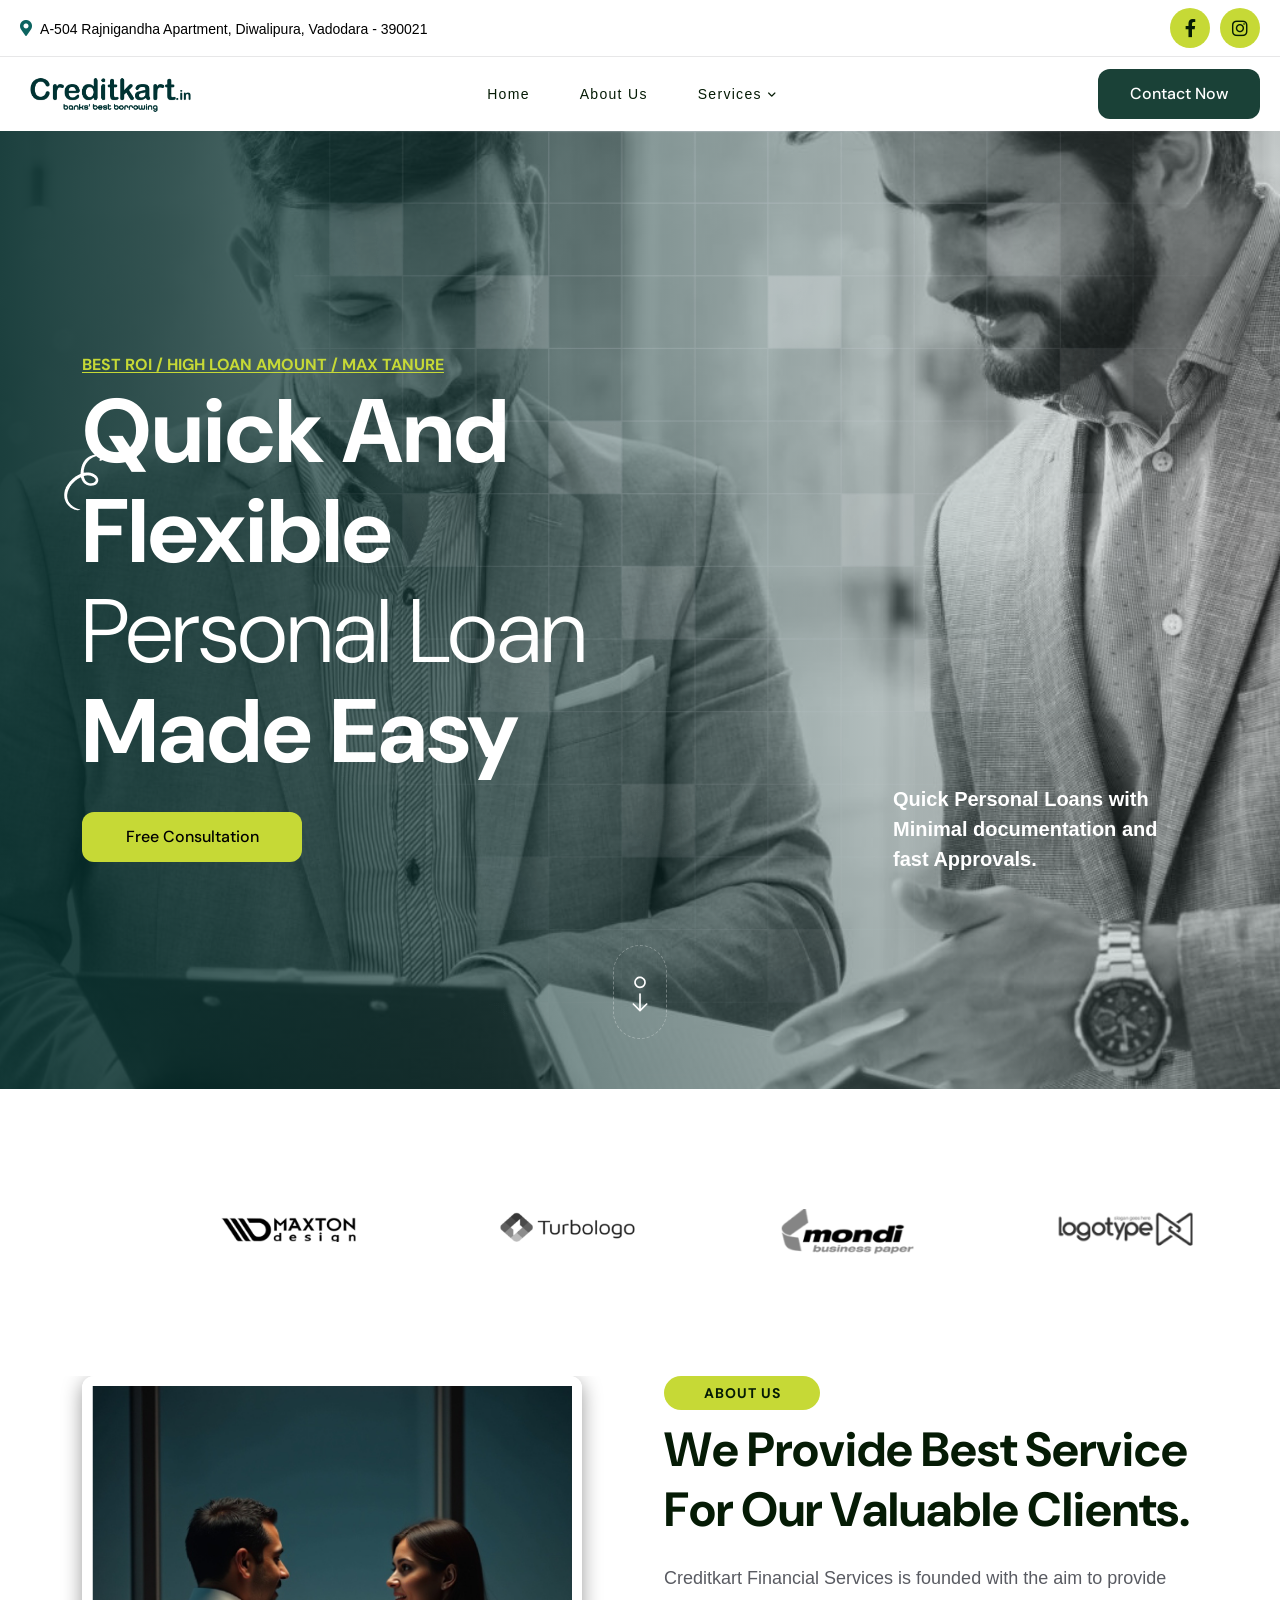
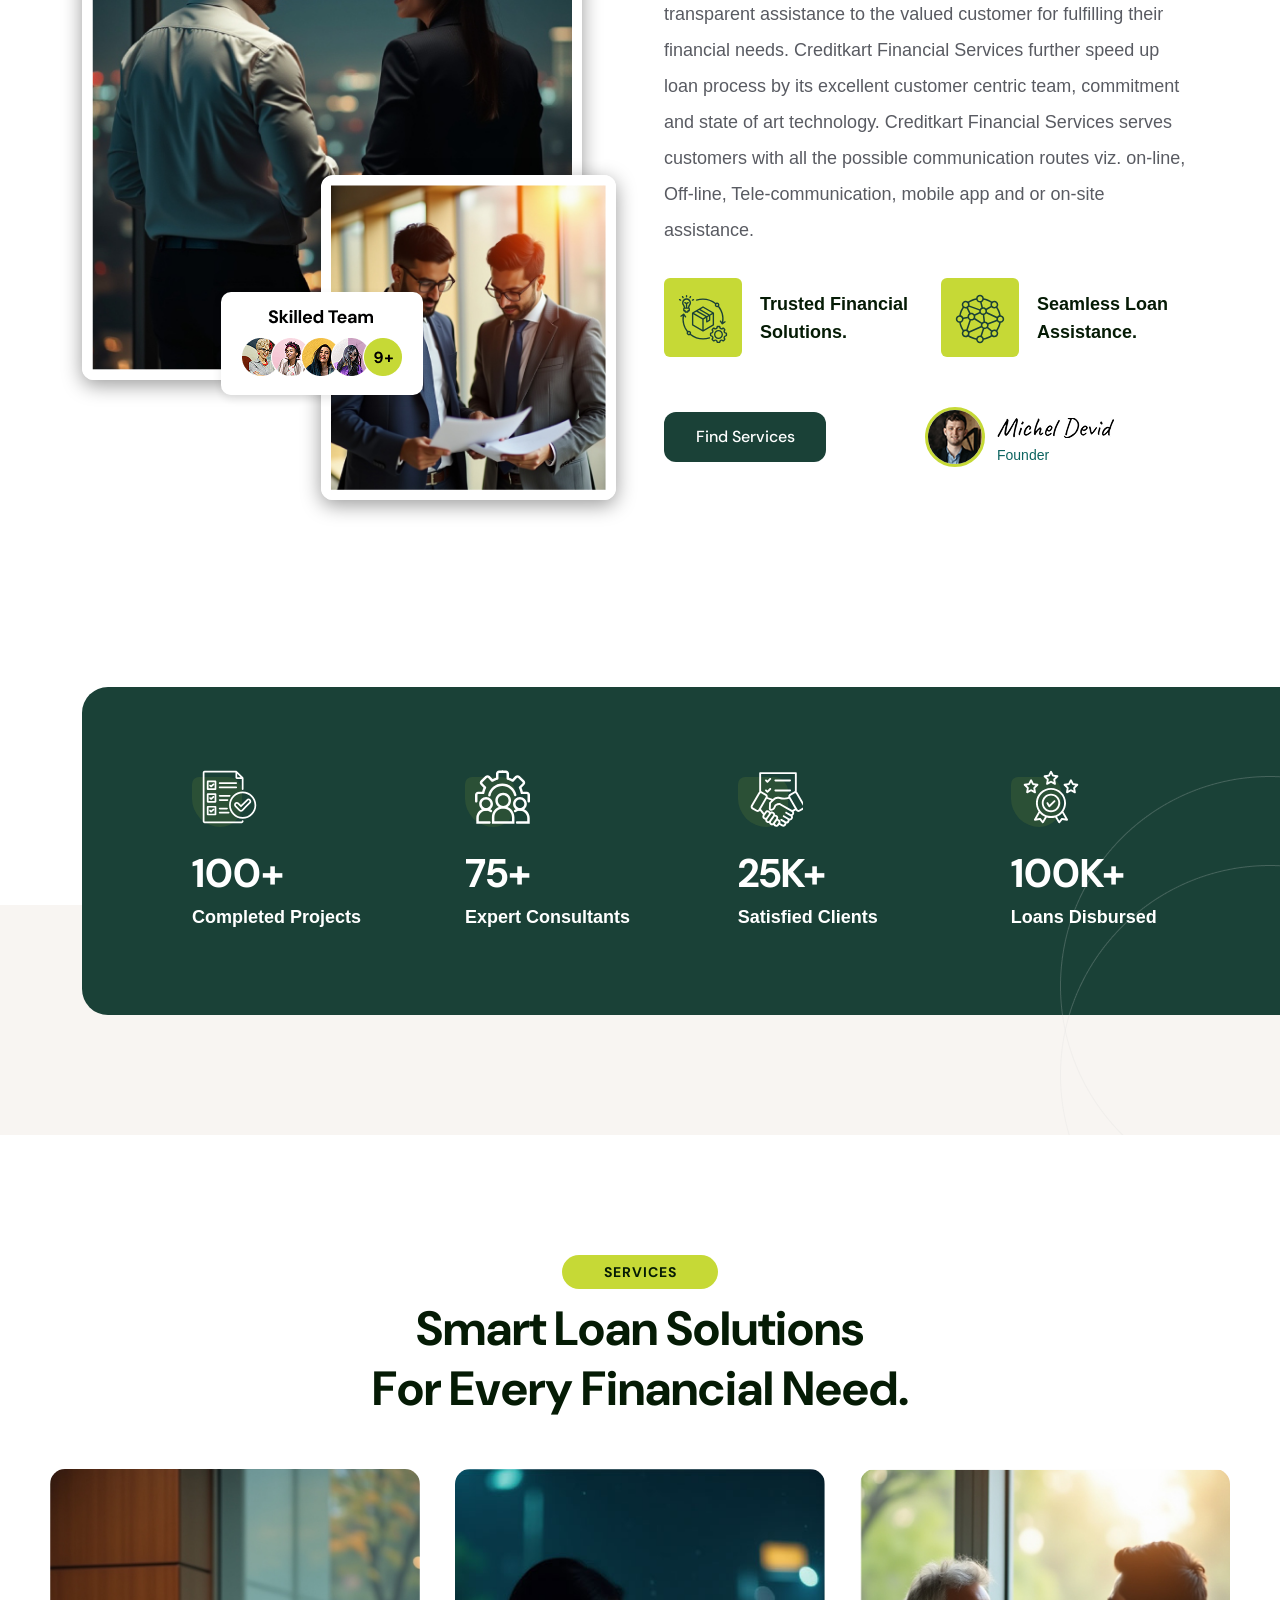
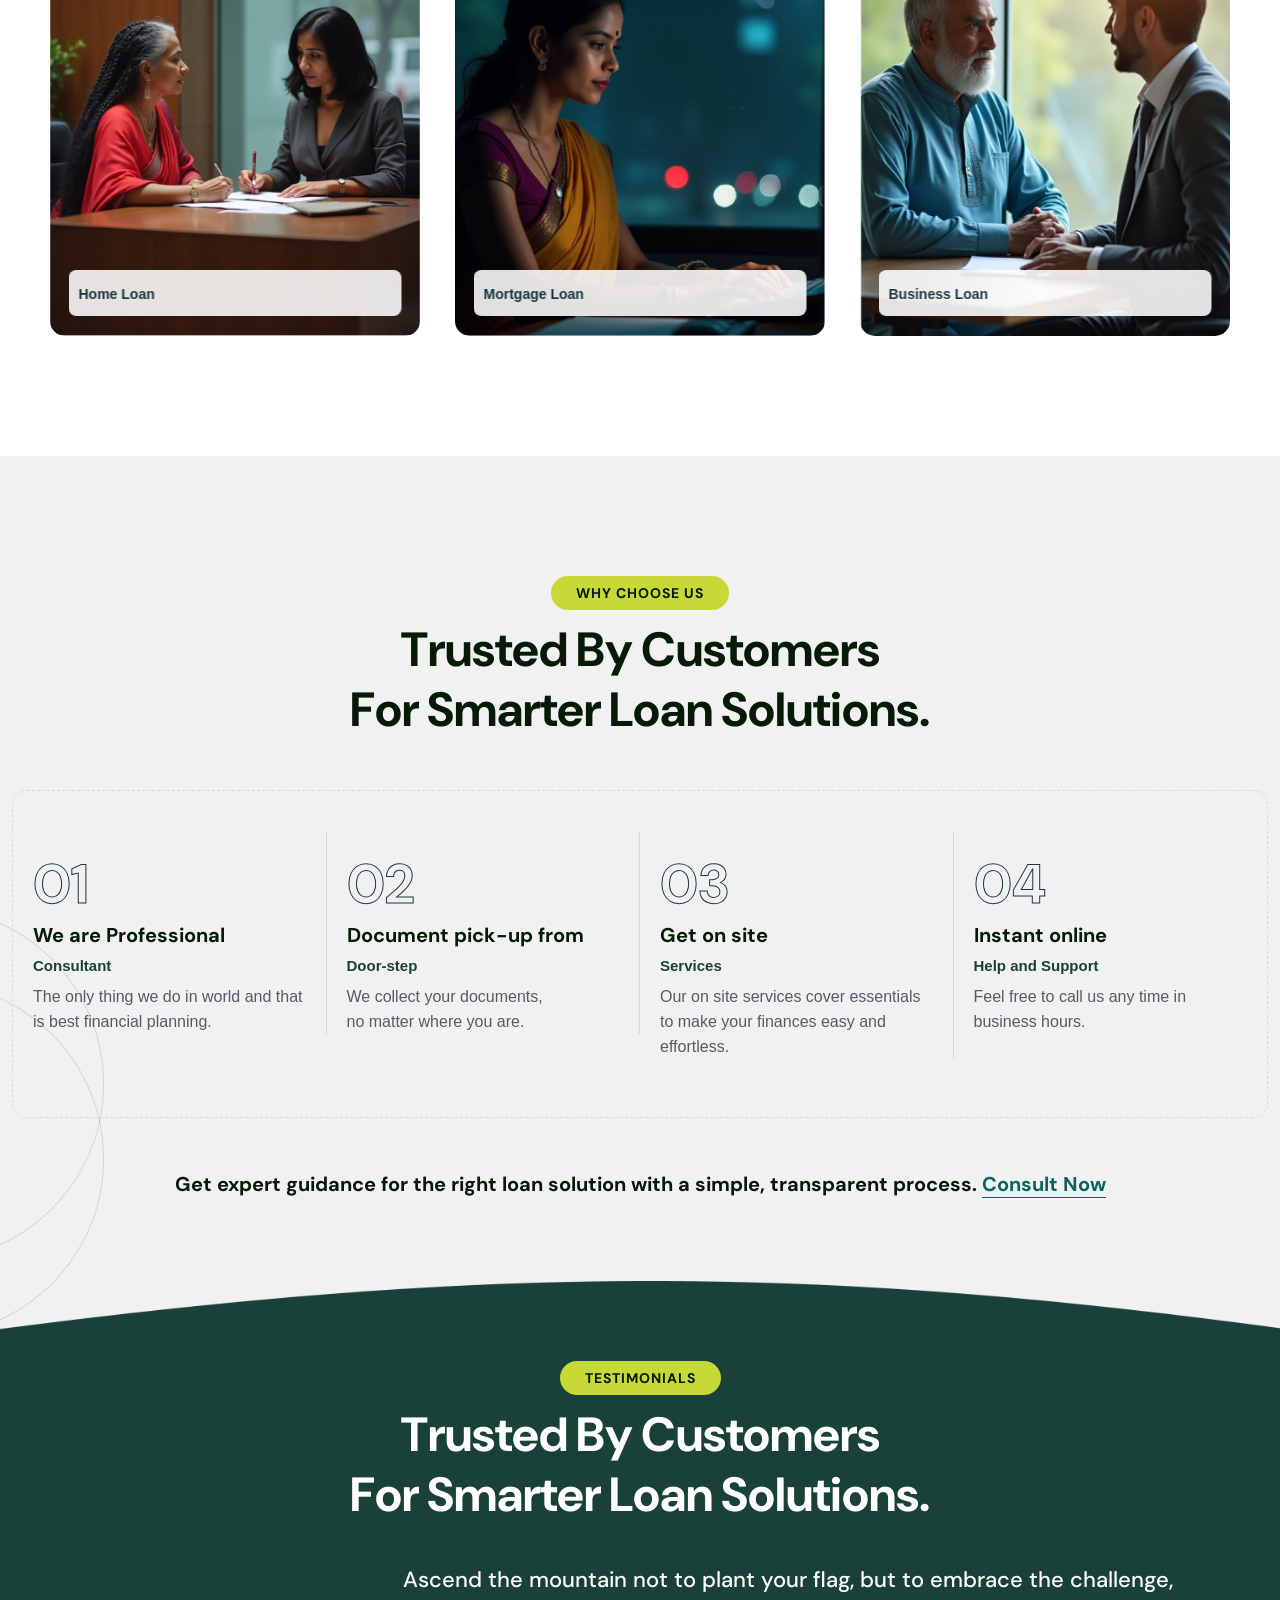
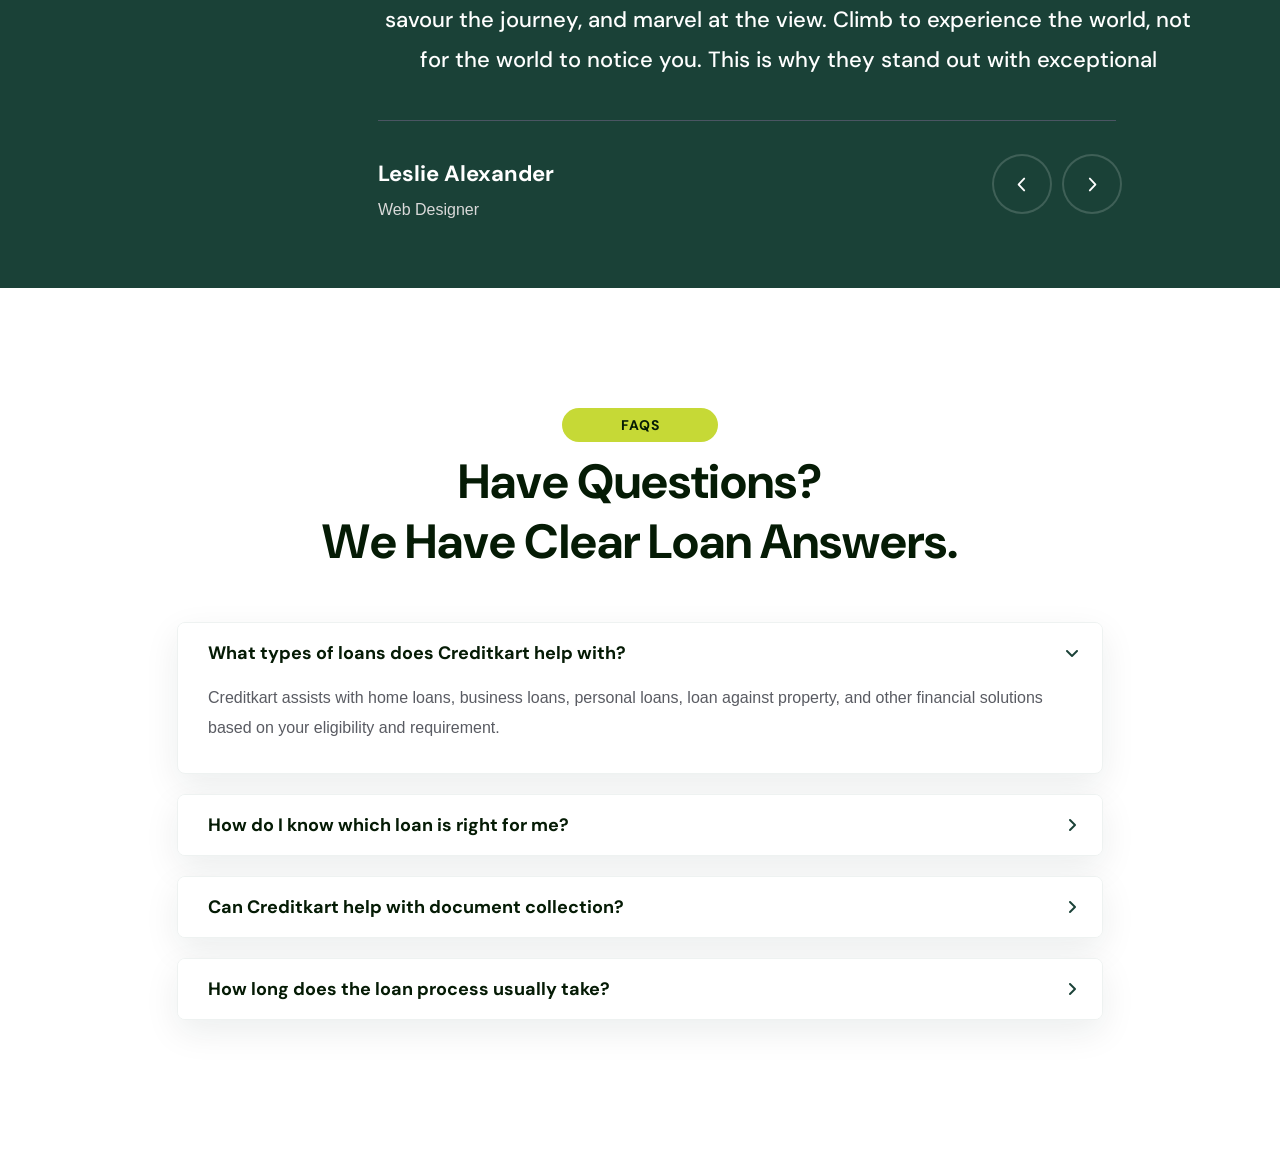
==== index.html @ 5dea6be1 "first commit" ====
<!DOCTYPE html>
<html lang="en">


<!-- Mirrored from html.kodesolution.com/2025/consultez-html-v2/index.html by HTTrack Website Copier/3.x [XR&CO'2014], Tue, 05 Aug 2025 08:42:32 GMT -->
<head>
<meta charset="utf-8">
<title>Consultez - Business Consulting HTML Template | Home Page 01</title>
<!-- Stylesheets -->
<link href="css/bootstrap.min.css" rel="stylesheet">
<link href="css/flatpickr.min.css" rel="stylesheet">
<link href="css/style.css" rel="stylesheet">
<link rel="stylesheet" type="text/css" href="css/slick-theme.css">
<link rel="stylesheet" type="text/css" href="css/slick.css">

<link rel="shortcut icon" href="images/favicon.png" type="image/x-icon">
<link rel="icon" href="images/favicon.png" type="image/x-icon">
<!-- Responsive -->
<meta http-equiv="X-UA-Compatible" content="IE=edge">
<meta name="viewport" content="width=device-width, initial-scale=1.0">
</head>

<body>
  <div class="page-wrapper">

    <!-- Preloader -->
    <div class="preloader"></div>

    <!-- Main Header-->
    <header class="main-header header-style-one">
      <!-- Header Top -->
      <div class="header-top">
        <div class="auto-container">

          <div class="top-left">
            <!-- Info List -->
            <ul class="info-list">
              <!-- <li><i class="fa-solid fa-envelope"></i> <a href="https://html.kodesolution.com/cdn-cgi/l/email-protection#751b1010111d10190535161a1805141b0c5b161a18"><span class="__cf_email__" data-cfemail="acc2c9c9c8c4c9c0dceccfc3c1dccdc2d582cfc3c1">[email&#160;protected]</span></a>
              </li> -->
              <li><i class="fa-solid fa-location-dot"></i> A-504 Rajnigandha Apartment, Diwalipura, Vadodara - 390021</li>
            </ul>
          </div>

          <div class="top-right">
            <!-- <ul class="useful-links">
              <li><a href="page-about.html">About</a></li>
              <li><a href="page-faq.html">Faqs</a></li>
              <li><a href="page-contact.html">Contact</a></li>
            </ul> -->
            <ul class="top-social-icon">
              <li><a href="#"><i class="fa-brands fa-facebook-f"></i></a></li>
              <li><a href="#"><i class="fa-brands fa-instagram"></i></a></li>
              <!-- <li><a href="#"><i class="fa-brands fa-x-twitter"></i></a></li>
              <li><a href="#"><i class="fa-brands fa-linkedin-in"></i></a></li> -->
            </ul>
          </div>
        </div>
      </div>
      <!-- Header Top -->

      <!-- Main box -->
      <div class="main-box">
        <div class="logo-box">
          <div class="logo"><a href="index.html"><img src="images/logo.png" alt="" title="Consultez"></a></div>
        </div>
        <!--Nav Box-->
        <div class="nav-outer">
          <nav class="nav main-menu">
            <ul class="navigation">
              <li>
                <a href="index.html">Home</a>
              </li>
              <li><a href="page-about.html">About Us</a></li>
              <li class="dropdown"><a href="#">Services</a>
                <ul>
                  <li><a href="page-services.html">Services</a></li>
                  <li><a href="page-service-details.html">Services Details</a></li>
                </ul>
              </li>
              <!-- <li><a href="page-contact.html">Contact</a></li> -->
            </ul>
          </nav>
          <!-- Main Menu End-->
        </div>
        <div class="outer-box">
          <div class="info-box">
            <div class="call-info">
              <i class="fa-solid fa-phone ring__animation"></i>
              <div>
                <h6 class="title">Phone:</h6>
                <a href="tel:+91 9534 124 124">+91 9537 124 124</a>
              </div>
            </div>
            <a class="btn-two d-desktop" href="page-contact.html">Contact Now</a>
            <a class="btn-two d-mobile" href="page-contact.html"> <i class="icon lnr-icon-phone-handset"></i></a>
              
          </div>
          <div class="mobile-nav-toggler d-block d-lg-none"><i class="icon lnr-icon-bars"></i></div>
          <!-- Mobile Nav toggler -->
        </div>
      </div>
      <div class="auto-container">
        <!-- Mobile Menu  -->
        <div class="mobile-menu">
          <div class="menu-backdrop"></div>
          <!--Here Menu Will Come Automatically Via Javascript / Same Menu as in Header-->
          <nav class="menu-box">
            <div class="upper-box">
              <div class="nav-logo"><a href="index.html"><img src="images/logo-light.png" alt=""></a></div>
              <div class="close-btn"><i class="icon fa fa-times"></i></div>
            </div>
          <ul class="navigation clearfix d-block d-lg-none">
            <!--Keep This Empty / Menu will come through Javascript-->
          </ul>
          <div class="content-box d-none d-lg-block">
            <h4 class="title">About Us</h4>
              <p class="text">Creditkart is the go-to hub for early adopters and innovation enthusiasts, offering cutting technology widely.</p>
          </div>
            <ul class="contact-list-one">
              <li>
                <!-- Contact Info Box -->
                <div class="contact-info-box">
                  <i class="icon lnr-icon-phone-handset"></i>
                  <span class="title">Call Now</span>
                  <a href="tel:+9537124124">+91 9537 124 124</a>
                </div>
              </li>
              <li>
                <!-- Contact Info Box -->
                <div class="contact-info-box">
                  <i class="icon fa-solid fa-location-dot"></i>
                  <span class="title">Address</span>
                  <p>A-504 Rajnigandha Apartment, Diwalipura, Vadodara - 390021</p>
                </div>
              </li>
            </ul>
            <ul class="social-links">
              <li><a href="#"><i class="fab fa-facebook-f"></i></a></li>
              <li><a href="#"><i class="fab fa-instagram"></i></a></li>
            </ul>
          </nav>
        </div>
        <!-- End Mobile Menu -->
        <!-- Header Search -->
        <div class="search-popup">
          <span class="search-back-drop"></span>
          <button class="close-search"><span class="fa fa-times"></span></button>
          <div class="search-inner">
            <form method="post" action="https://html.kodesolution.com/2025/consultez-html-v2/index.html">
              <div class="form-group">
                <input type="search" name="search-field" value="" placeholder="Search..." required="">
                <button type="submit"><i class="fa fa-search"></i></button>
              </div>
            </form>
          </div>
        </div>
        <!-- End Header Search -->

        <!-- Sticky Header  -->
        <div class="sticky-header">
          <div class="container">
            <div class="auto-container">
              <div class="inner-container">
                <!--Logo-->
                <div class="logo">
                  <a href="index.html"><img src="images/logo.png" alt=""></a>
                </div>
                <!--Right Col-->
                <div class="nav-outer">
                  <!-- Main Menu -->
                  <nav class="main-menu">
                    <div class="navbar-collapse show collapse clearfix">
                      <ul class="navigation clearfix">
                        <!--Keep This Empty / Menu will come through Javascript-->
                      </ul>
                    </div>
                  </nav><!-- Main Menu End-->
                  <!--Mobile Navigation Toggler-->
                  <div class="mobile-nav-toggler"><span class="icon lnr-icon-bars"></span></div>
                </div>
              </div>
            </div>
          </div>

        </div><!-- End Sticky Menu -->
      </div>
    </header>
    <!--End Main Header -->


    <!-- Banner area start here -->
    <section class="banner-section">
      <div class="arry"><img class="animation__arryLeftRight" src="images/shape/banner-arry.png" alt="Image"></div>
      <div class="sec-shape"><img src="images/shape/banner-shape.png" alt="Image"></div>
      <button class="goBottom-btn">
        <svg class="animation__arryUpDown" width="16" height="36" viewBox="0 0 16 36" fill="none" xmlns="http://www.w3.org/2000/svg">
          <path d="M13.8328 6.33334C13.8328 5.17961 13.4907 4.0518 12.8497 3.09251C12.2088 2.13322 11.2977 1.38555 10.2318 0.944039C9.16591 0.502527 7.99302 0.387008 6.86146 0.612088C5.72991 0.837169 4.69051 1.39274 3.8747 2.20855C3.0589 3.02435 2.50332 4.06375 2.27824 5.19531C2.05316 6.32686 2.16868 7.49975 2.61019 8.56566C3.05171 9.63156 3.79938 10.5426 4.75867 11.1836C5.71795 11.8245 6.84577 12.1667 7.99949 12.1667C9.54602 12.1648 11.0287 11.5496 12.1222 10.4561C13.2158 9.3625 13.831 7.87986 13.8328 6.33334ZM3.83283 6.33334C3.83283 5.50925 4.0772 4.70366 4.53504 4.01846C4.99287 3.33325 5.64362 2.7992 6.40498 2.48384C7.16634 2.16847 8.00412 2.08596 8.81237 2.24673C9.62062 2.4075 10.3631 2.80434 10.9458 3.38706C11.5285 3.96978 11.9253 4.71221 12.0861 5.52046C12.2469 6.32871 12.1644 7.16649 11.849 7.92785C11.5336 8.68921 10.9996 9.33995 10.3144 9.79779C9.62916 10.2556 8.82358 10.5 7.99949 10.5C6.89474 10.499 5.83552 10.0597 5.05434 9.27849C4.27316 8.49731 3.83385 7.43809 3.83283 6.33334ZM15.2554 27.4108C15.3327 27.4882 15.3941 27.58 15.436 27.6811C15.4779 27.7822 15.4995 27.8905 15.4995 28C15.4995 28.1094 15.4779 28.2177 15.436 28.3188C15.3941 28.4199 15.3327 28.5118 15.2554 28.5891L8.58869 35.2558C8.51133 35.3332 8.41948 35.3946 8.31839 35.4365C8.2173 35.4783 8.10895 35.4999 7.99953 35.4999C7.8901 35.4999 7.78175 35.4783 7.68066 35.4365C7.57957 35.3946 7.48772 35.3332 7.41036 35.2558L0.743692 28.5891C0.591894 28.432 0.507898 28.2215 0.509797 28.003C0.511696 27.7845 0.599336 27.5755 0.753843 27.421C0.90835 27.2664 1.11736 27.1788 1.33586 27.1769C1.55436 27.175 1.76486 27.259 1.92203 27.4108L7.16616 32.655V18C7.16616 17.779 7.25396 17.567 7.41024 17.4107C7.56652 17.2545 7.77848 17.1667 7.99949 17.1667C8.22051 17.1667 8.43247 17.2545 8.58875 17.4107C8.74503 17.567 8.83283 17.779 8.83283 18V32.655L14.077 27.4109C14.1543 27.3334 14.2462 27.272 14.3473 27.2302C14.4484 27.1883 14.5567 27.1667 14.6661 27.1667C14.7756 27.1667 14.8839 27.1882 14.985 27.2301C15.0861 27.272 15.178 27.3334 15.2554 27.4108Z" fill="white" />
        </svg>
      </button>

      <div class="swiper banner-slider">
        <div class="swiper-wrapper">
          <div class="swiper-slide">
            <div class="slide-bg" data-background="images/banner/banner-image1.jpg"></div>
            <div class="container">
              <div class="outer-box">
                <div class="row g-0 align-items-end">
                  <div class="col-lg-8 content-column">
                    <div class="inner-column">
                      <h6 class="sub-title" data-animation="fadeInUp" data-delay=".3s">Best ROI / High Loan Amount / Max Tanure
                      </h6>
                      <h1 class="title" data-animation="fadeInUp" data-delay=".5s">Quick and Flexible
                        <span>Personal Loan</span>
                        Made Easy
                      </h1>
                      <a class="btn-one" data-animation="fadeInUp" data-delay=".8s" href="page-contact.html">free consultation</a>
                    </div>
                  </div>

                  <div class="col-lg-4">
                    <p class="text" data-animation="fadeInUp" data-delay=".9s">Quick Personal Loans with Minimal documentation and fast Approvals. </p>
                  </div>
                </div>
              </div>
            </div>
          </div>
          <div class="swiper-slide">
            <div class="slide-bg" data-background="images/banner/banner-image2.jpg"></div>
            <div class="container">
              <div class="outer-box">
                <div class="row g-0 align-items-end">
                  <div class="col-lg-8 content-column">
                    <div class="inner-column">
                      <h6 class="sub-title" data-animation="fadeInUp" data-delay=".3s">Best ROI / High Loan Amount / Max Tanure
                      </h6>
                      <h1 class="title" data-animation="fadeInUp" data-delay=".5s">Turning your
                        <span>Dream Home</span>
                        into Reality
                      </h1>
                      <a class="btn-one" data-animation="fadeInUp" data-delay=".8s" href="page-contact.html">free consultation</a>
                    </div>
                  </div>

                  <div class="col-lg-4">
                    <p class="text" data-animation="fadeInUp" data-delay=".9s">Easy and Transparent Home Loan Solutions Tailored to Your Needs.</p>
                  </div>
                </div>
              </div>
            </div>
          </div>
          <div class="swiper-slide">
            <div class="slide-bg" data-background="images/banner/banner-image3.jpg"></div>
            <div class="container">
              <div class="outer-box">
                <div class="row g-0 align-items-end">
                  <div class="col-lg-8 content-column">
                    <div class="inner-column">
                      <h6 class="sub-title" data-animation="fadeInUp" data-delay=".3s">Best ROI / High Loan Amount / Max Tanure
                      </h6>
                      <h1 class="title" data-animation="fadeInUp" data-delay=".5s">Fuel your
                        <span>Business Growth</span>
                        Every Business Need
                      </h1>
                      <a class="btn-one" data-animation="fadeInUp" data-delay=".8s" href="page-contact.html">free consultation</a>
                    </div>
                  </div>

                  <div class="col-lg-4">
                    <p class="text" data-animation="fadeInUp" data-delay=".9s">Flexible Business Loans for working any Capital and Expansion meaning.</p>
                  </div>
                </div>
              </div>
            </div>
          </div>
          <div class="swiper-slide">
            <div class="slide-bg" data-background="images/banner/banner-image3.jpg"></div>
            <div class="container">
              <div class="outer-box">
                <div class="row g-0 align-items-end">
                  <div class="col-lg-8 content-column">
                    <div class="inner-column">
                      <h6 class="sub-title" data-animation="fadeInUp" data-delay=".3s">Best ROI / High Loan Amount / Max Tanure
                      </h6>
                      <h1 class="title" data-animation="fadeInUp" data-delay=".5s">Fuel your
                        <span>Business Growth</span>
                        Every Business Need
                      </h1>
                      <a class="btn-one" data-animation="fadeInUp" data-delay=".8s" href="page-contact.html">free consultation</a>
                    </div>
                  </div>

                  <div class="col-lg-4">
                    <p class="text" data-animation="fadeInUp" data-delay=".9s">Flexible Business Loans for working any Capital and Expansion meaning.</p>
                  </div>
                </div>
              </div>
            </div>
          </div>
          <div class="swiper-slide">
            <div class="slide-bg" data-background="images/banner/banner-image3.jpg"></div>
            <div class="container">
              <div class="outer-box">
                <div class="row g-0 align-items-end">
                  <div class="col-lg-8 content-column">
                    <div class="inner-column">
                      <h6 class="sub-title" data-animation="fadeInUp" data-delay=".3s">Best ROI / High Loan Amount / Max Tanure
                      </h6>
                      <h1 class="title" data-animation="fadeInUp" data-delay=".5s">Fuel your
                        <span>Business Growth</span>
                        Every Business Need
                      </h1>
                      <a class="btn-one" data-animation="fadeInUp" data-delay=".8s" href="page-contact.html">free consultation</a>
                    </div>
                  </div>

                  <div class="col-lg-4">
                    <p class="text" data-animation="fadeInUp" data-delay=".9s">Flexible Business Loans for working any Capital and Expansion meaning.</p>
                  </div>
                </div>
              </div>
            </div>
          </div>
          <div class="swiper-slide">
            <div class="slide-bg" data-background="images/banner/banner-image3.jpg"></div>
            <div class="container">
              <div class="outer-box">
                <div class="row g-0 align-items-end">
                  <div class="col-lg-8 content-column">
                    <div class="inner-column">
                      <h6 class="sub-title" data-animation="fadeInUp" data-delay=".3s">Best ROI / High Loan Amount / Max Tanure
                      </h6>
                      <h1 class="title" data-animation="fadeInUp" data-delay=".5s">Fuel your
                        <span>Business Growth</span>
                        Every Business Need
                      </h1>
                      <a class="btn-one" data-animation="fadeInUp" data-delay=".8s" href="page-contact.html">free consultation</a>
                    </div>
                  </div>

                  <div class="col-lg-4">
                    <p class="text" data-animation="fadeInUp" data-delay=".9s">Flexible Business Loans for working any Capital and Expansion meaning.</p>
                  </div>
                </div>
              </div>
            </div>
          </div>
          <div class="swiper-slide">
            <div class="slide-bg" data-background="images/banner/banner-image3.jpg"></div>
            <div class="container">
              <div class="outer-box">
                <div class="row g-0 align-items-end">
                  <div class="col-lg-8 content-column">
                    <div class="inner-column">
                      <h6 class="sub-title" data-animation="fadeInUp" data-delay=".3s">Best ROI / High Loan Amount / Max Tanure
                      </h6>
                      <h1 class="title" data-animation="fadeInUp" data-delay=".5s">Fuel your
                        <span>Business Growth</span>
                        Every Business Need
                      </h1>
                      <a class="btn-one" data-animation="fadeInUp" data-delay=".8s" href="page-contact.html">free consultation</a>
                    </div>
                  </div>

                  <div class="col-lg-4">
                    <p class="text" data-animation="fadeInUp" data-delay=".9s">Flexible Business Loans for working any Capital and Expansion meaning.</p>
                  </div>
                </div>
              </div>
            </div>
          </div>
          <div class="swiper-slide">
            <div class="slide-bg" data-background="images/banner/banner-image3.jpg"></div>
            <div class="container">
              <div class="outer-box">
                <div class="row g-0 align-items-end">
                  <div class="col-lg-8 content-column">
                    <div class="inner-column">
                      <h6 class="sub-title" data-animation="fadeInUp" data-delay=".3s">Best ROI / High Loan Amount / Max Tanure
                      </h6>
                      <h1 class="title" data-animation="fadeInUp" data-delay=".5s">Fuel your
                        <span>Business Growth</span>
                        Every Business Need
                      </h1>
                      <a class="btn-one" data-animation="fadeInUp" data-delay=".8s" href="page-contact.html">free consultation</a>
                    </div>
                  </div>

                  <div class="col-lg-4">
                    <p class="text" data-animation="fadeInUp" data-delay=".9s">Flexible Business Loans for working any Capital and Expansion meaning.</p>
                  </div>
                </div>
              </div>
            </div>
          </div>
        </div>
      </div>
    </section>
    <!-- Banner area end here -->
     
    <!-- Brand area start here -->
    <div class="brand-section-two pt-120 pb-120">
      <div class="container">
        <div class="outer-box">
          <div class="swiper brand-slider">
            <div class="swiper-wrapper">
              <div class="swiper-slide">
                <div class="brand-block">
                  <a href="#"><img src="images/brand/brand-two-image1.png" alt="Image"></a>
                </div>
              </div>
              <div class="swiper-slide">
                <div class="brand-block">
                  <a href="#"><img src="images/brand/brand-two-image2.png" alt="Image"></a>
                </div>
              </div>
              <div class="swiper-slide">
                <div class="brand-block">
                  <a href="#"><img src="images/brand/brand-two-image3.png" alt="Image"></a>
                </div>
              </div>
              <div class="swiper-slide">
                <div class="brand-block">
                  <a href="#"><img src="images/brand/brand-two-image4.png" alt="Image"></a>
                </div>
              </div>
              <div class="swiper-slide">
                <div class="brand-block">
                  <a href="#"><img src="images/brand/brand-two-image5.png" alt="Image"></a>
                </div>
              </div>
              <div class="swiper-slide">
                <div class="brand-block">
                  <a href="#"><img src="images/brand/brand-two-image1.png" alt="Image"></a>
                </div>
              </div>
              <div class="swiper-slide">
                <div class="brand-block">
                  <a href="#"><img src="images/brand/brand-two-image2.png" alt="Image"></a>
                </div>
              </div>
              <div class="swiper-slide">
                <div class="brand-block">
                  <a href="#"><img src="images/brand/brand-two-image3.png" alt="Image"></a>
                </div>
              </div>
              <div class="swiper-slide">
                <div class="brand-block">
                  <a href="#"><img src="images/brand/brand-two-image4.png" alt="Image"></a>
                </div>
              </div>
              <div class="swiper-slide">
                <div class="brand-block">
                  <a href="#"><img src="images/brand/brand-two-image5.png" alt="Image"></a>
                </div>
              </div>
            </div>
          </div>
        </div>
      </div>
    </div>
    <!-- Brand area end here -->

    <!-- About area start here -->
    <section class="about-section pb-120 paralax__animation">
      <div class="container">
        <div class="row g-5">
          <div class="col-lg-6 image-column wow fadeInRight order-lg-1 order-2" data-wow-delay="200ms" data-wow-duration="1500ms">
            <div class="inner-column">
              <div data-depth="0.01" class="image1 overlay-anim">
                <img src="images/about/about-image1.jpg" alt="Image">
              </div>
              <div class="info animation__arryLeftRight">
                <img src="images/about/about-info.png" alt="Image">
              </div>
              <div class="image2 overlay-anim" data-depth="0.05">
                <img src="images/about/about-image2.jpg" alt="Image">
              </div>
            </div>
          </div>

          <div class="col-lg-6 content-column order-lg-2 order-1">
            <div class="inner-column">
              <div class="content-box">
                <div class="sec-title">
                  <h6 class="sub-title wow fadeInUp" data-wow-delay="00ms" data-wow-duration="1500ms">ABOUT US</h6>
                  <h2 class="title wow splt-txt ckt-title" data-splitting>We provide best service for our valuable clients.</h2>
                  <p class="text wow fadeInUp ckt-text" data-wow-delay="200ms" data-wow-duration="1500ms">Creditkart Financial Services is founded with the aim to provide transparent assistance to the valued customer for fulfilling their financial needs. Creditkart Financial Services further speed up loan process by its excellent customer centric team, commitment and state of art technology. Creditkart Financial Services serves customers with all the possible communication routes viz. on-line, Off-line, Tele-communication, mobile app and or on-site assistance.</p>
                </div>
              </div>

               <div class="about-block-two ckt-block-two">
                  <ul class="item wow fadeInLeft" data-wow-delay="200ms" data-wow-duration="1500ms">
                    <li class="icon">
                      <svg width="50" height="50" viewBox="0 0 50 50" fill="none" xmlns="http://www.w3.org/2000/svg">
                        <g clip-path="url(#clip0_56_3192)">
                          <path
                            d="M31.2502 43.2135C25.0426 45.343 18.1041 44.125 12.9928 40.0452C13.1251 39.7556 13.1994 39.4342 13.1994 39.0956C13.1994 37.8302 12.1699 36.8007 10.9045 36.8007C10.5657 36.8007 10.2441 36.8751 9.95437 37.0074C6.5659 32.764 5.13533 27.2532 5.99802 21.9086L7.02849 23.3354C7.16219 23.5205 7.37117 23.6188 7.58328 23.6188C7.72195 23.6188 7.86199 23.5768 7.98289 23.4894C8.28894 23.2684 8.35789 22.841 8.13689 22.535L6.19148 19.8411C6.08533 19.6941 5.92517 19.5953 5.74617 19.5665C5.56717 19.5374 5.38406 19.5811 5.23709 19.6872L2.54324 21.6326C2.23718 21.8536 2.16824 22.281 2.38924 22.587C2.61033 22.8931 3.03767 22.9621 3.34363 22.741L4.62801 21.8135C3.74197 27.5236 5.29715 33.3998 8.93435 37.9201C8.7283 38.2642 8.60945 38.6662 8.60945 39.0957C8.60945 40.3611 9.63894 41.3906 10.9044 41.3906C11.3339 41.3906 11.7359 41.2718 12.0801 41.0656C15.781 44.0425 20.3854 45.6126 25.0406 45.6126C27.2783 45.6126 29.5276 45.25 31.6937 44.5068C32.0509 44.3844 32.241 43.9955 32.1185 43.6384C31.996 43.2812 31.6073 43.0908 31.2502 43.2135ZM9.97674 39.0956C9.97674 38.5841 10.3929 38.1679 10.9045 38.1679C11.416 38.1679 11.8322 38.5841 11.8322 39.0956C11.8322 39.6071 11.4161 40.0233 10.9045 40.0233C10.3928 40.0232 9.97674 39.6071 9.97674 39.0956ZM18.75 6.78643C24.9582 4.65644 31.8966 5.87451 37.0074 9.95449C36.8752 10.2441 36.8008 10.5656 36.8008 10.9043C36.8008 12.1697 37.8302 13.1992 39.0957 13.1992C39.4344 13.1992 39.7559 13.1249 40.0457 12.9926C43.455 17.2551 44.8798 22.6944 44.0031 28.0928L42.9717 26.6645C42.7508 26.3584 42.3234 26.2895 42.0173 26.5105C41.7112 26.7314 41.6423 27.1588 41.8633 27.4648L43.8086 30.1587C43.9147 30.3057 44.0749 30.4045 44.2539 30.4333C44.2901 30.4392 44.3265 30.442 44.3628 30.442C44.5055 30.442 44.6458 30.3973 44.763 30.3126L47.4568 28.3672C47.7629 28.1462 47.8318 27.7188 47.6108 27.4128C47.3898 27.1068 46.9625 27.0378 46.6564 27.2588L45.3707 28.1872C45.8017 25.4031 45.6608 22.5206 44.9521 19.8004C44.2216 16.9961 42.8821 14.3382 41.0658 12.0792C41.2718 11.7353 41.3905 11.3333 41.3905 10.904C41.3905 9.63857 40.361 8.60908 39.0956 8.60908C38.6663 8.60908 38.2642 8.72783 37.9202 8.93389C32.4407 4.52588 24.9793 3.20352 18.3062 5.49297C17.9491 5.61543 17.759 6.0043 17.8814 6.36143C18.0041 6.71875 18.3929 6.90898 18.75 6.78643ZM40.0234 10.9043C40.0234 11.4158 39.6072 11.832 39.0957 11.832C38.5842 11.832 38.1679 11.4158 38.1679 10.9043C38.1679 10.3928 38.5842 9.97656 39.0957 9.97656C39.6072 9.97656 40.0234 10.3928 40.0234 10.9043ZM7.85613 2.7874V1.5625C7.85613 1.18496 8.16218 0.878906 8.53972 0.878906C8.91726 0.878906 9.22332 1.18496 9.22332 1.5625V2.7874C9.22332 3.16494 8.91726 3.471 8.53972 3.471C8.16218 3.471 7.85613 3.16494 7.85613 2.7874ZM3.91951 2.98369C3.73074 2.65674 3.84275 2.23867 4.1697 2.0499C4.49676 1.86113 4.91472 1.97314 5.10349 2.3001L5.7159 3.36094C5.90467 3.68789 5.79265 4.10596 5.4657 4.29473C5.35799 4.35693 5.24051 4.38643 5.12449 4.38643C4.88826 4.38643 4.65847 4.26387 4.53191 4.04453L3.91951 2.98369ZM2.28172 6.79521L1.22088 6.18281C0.893923 5.99404 0.781814 5.57598 0.970583 5.24902C1.15935 4.92197 1.57761 4.81006 1.90437 4.99873L2.96521 5.61113C3.29217 5.7999 3.40427 6.21797 3.2155 6.54492C3.08894 6.76426 2.85906 6.88682 2.62283 6.88682C2.50681 6.88682 2.38933 6.85732 2.28172 6.79521ZM11.3636 3.36094L11.9761 2.3001C12.1648 1.97314 12.583 1.86113 12.9098 2.0499C13.2368 2.23867 13.3488 2.65674 13.16 2.98369L12.5475 4.04453C12.421 4.26387 12.1912 4.38643 11.955 4.38643C11.8389 4.38643 11.7215 4.35693 11.6137 4.29473C11.2868 4.10586 11.1748 3.68779 11.3636 3.36094ZM13.864 6.54492C13.6753 6.21797 13.7874 5.7999 14.1143 5.61113L15.1752 4.99873C15.502 4.81016 15.9202 4.92207 16.109 5.24902C16.2977 5.57598 16.1856 5.99404 15.8587 6.18281L14.7978 6.79521C14.6902 6.85732 14.5726 6.88682 14.4567 6.88682C14.2205 6.88682 13.9907 6.76426 13.864 6.54492ZM13.0334 8.83799C13.0334 6.36025 11.0176 4.34443 8.53972 4.34443C6.06189 4.34443 4.04617 6.36025 4.04617 8.83799C4.04617 10.0953 4.45506 10.728 4.85047 11.34C5.20418 11.8874 5.56834 12.4516 5.73533 13.6813C5.36697 13.9143 5.12107 14.3241 5.12107 14.7912V16.1506C5.12107 16.8631 5.69138 17.4448 6.39939 17.4636C6.42654 18.1443 6.98884 18.6897 7.67615 18.6897H9.4034C10.0907 18.6897 10.6529 18.1443 10.6802 17.4636C11.3883 17.4449 11.9586 16.8632 11.9586 16.1506V14.7912C11.9586 14.324 11.7127 13.9142 11.3443 13.6812C11.5113 12.4515 11.8754 11.8873 12.2291 11.3399C12.6245 10.7281 13.0334 10.0953 13.0334 8.83799ZM10.5913 16.097H9.99754C9.62 16.097 9.31394 16.403 9.31394 16.7806V17.3227H7.7656V16.7806C7.7656 16.403 7.45955 16.097 7.08201 16.097H6.48826V14.845H10.5913V16.097ZM11.0807 10.598C10.6847 11.2109 10.2032 11.957 9.99256 13.4777H9.22332V9.9417L10.5153 9.1958C10.8423 9.00703 10.9543 8.58896 10.7655 8.26201C10.5767 7.93506 10.1589 7.82295 9.83172 8.01182L8.53972 8.75771L7.24773 8.01182C6.92078 7.82295 6.50271 7.93496 6.31394 8.26201C6.12517 8.58896 6.23719 9.00703 6.56414 9.1958L7.85613 9.9417V13.4777H7.08689C6.87625 11.957 6.3947 11.2108 5.99871 10.598C5.64617 10.0524 5.41326 9.69199 5.41326 8.83799C5.41326 7.11406 6.8158 5.71162 8.53972 5.71162C10.2636 5.71162 11.6662 7.11406 11.6662 8.83799C11.6662 9.69209 11.4333 10.0525 11.0807 10.598ZM47.9161 38.4985C47.4678 38.4985 47.0975 38.2506 46.9255 37.8353C46.7534 37.4199 46.84 36.9827 47.157 36.6656C47.6268 36.1957 47.6268 35.4313 47.157 34.9613L46.0341 33.8384C45.5641 33.3686 44.7996 33.3687 44.3298 33.8384C44.0127 34.1553 43.5754 34.2419 43.1602 34.0698C42.7449 33.8978 42.4969 33.5274 42.4969 33.0792C42.4969 32.4146 41.9563 31.874 41.2918 31.874H39.7039C39.0393 31.874 38.4987 32.4146 38.4987 33.0792C38.4987 33.5274 38.2508 33.8978 37.8354 34.0698C37.4201 34.242 36.9828 34.1553 36.6658 33.8383C36.1959 33.3684 35.4313 33.3685 34.9615 33.8383L33.8386 34.9611C33.611 35.1888 33.4857 35.4914 33.4857 35.8133C33.4857 36.1353 33.6111 36.4379 33.8386 36.6655C34.1556 36.9825 34.2422 37.4197 34.0701 37.8351C33.898 38.2504 33.5277 38.4983 33.0795 38.4983C32.4149 38.4983 31.8744 39.039 31.8744 39.7035V41.2914C31.8744 41.956 32.415 42.4966 33.0795 42.4966C33.5277 42.4966 33.898 42.7445 34.0701 43.1599C34.2422 43.5752 34.1555 44.0124 33.8386 44.3294C33.611 44.557 33.4857 44.8597 33.4857 45.1816C33.4857 45.5036 33.6111 45.8062 33.8386 46.0338L34.9615 47.1566C35.1891 47.3843 35.4918 47.5097 35.8137 47.5097C36.1357 47.5097 36.4384 47.3843 36.666 47.1567C36.9836 46.8392 37.4209 46.7521 37.836 46.924C38.2511 47.0959 38.4988 47.4667 38.4988 47.9159C38.4988 48.5805 39.0394 49.1211 39.704 49.1211H41.2919C41.9564 49.1211 42.497 48.5805 42.497 47.9159C42.497 47.4677 42.745 47.0974 43.1603 46.9253C43.5756 46.7532 44.0129 46.8397 44.3299 47.1567C44.7997 47.6267 45.5643 47.6267 46.0343 47.1567L47.1571 46.0339C47.6269 45.5641 47.627 44.7995 47.1571 44.3295C46.8401 44.0125 46.7536 43.5753 46.9257 43.16C47.0977 42.7446 47.468 42.4967 47.9163 42.4967C48.5808 42.4967 49.1215 41.9561 49.1215 41.2915V39.7036C49.1212 39.0392 48.5805 38.4985 47.9161 38.4985ZM47.754 41.1346C46.8188 41.1932 46.0265 41.7574 45.6623 42.6368C45.298 43.5162 45.4593 44.4755 46.0791 45.1781L45.1782 46.079C44.4756 45.4591 43.5162 45.2979 42.6369 45.6622C41.7576 46.0264 41.1932 46.8187 41.1346 47.7539H39.8607C39.8022 46.8179 39.2382 46.0251 38.3591 45.6609C37.4801 45.2968 36.5205 45.4584 35.8172 46.079L34.9163 45.1781C35.5362 44.4754 35.6974 43.5161 35.3331 42.6368C34.9689 41.7575 34.1765 41.1932 33.2415 41.1346V39.8606C34.1766 39.8021 34.9689 39.2378 35.3331 38.3584C35.6973 37.479 35.5362 36.5197 34.9163 35.8171L35.8172 34.9162C36.5199 35.5361 37.4793 35.6974 38.3585 35.333C39.2379 34.9688 39.8022 34.1766 39.8607 33.2413H41.1346C41.1931 34.1766 41.7575 34.9688 42.6369 35.333C43.5161 35.6973 44.4756 35.5361 45.1782 34.9162L46.0791 35.8171C45.4592 36.5198 45.298 37.4791 45.6623 38.3584C46.0264 39.2377 46.8188 39.8021 47.754 39.8606V41.1346ZM40.4977 35.9991C38.0173 35.9991 35.9993 38.0172 35.9993 40.4977C35.9993 42.9781 38.0174 44.9961 40.4977 44.9961C42.9782 44.9961 44.9963 42.978 44.9963 40.4977C44.9963 38.0171 42.9783 35.9991 40.4977 35.9991ZM40.4977 43.6289C38.7712 43.6289 37.3665 42.2242 37.3665 40.4977C37.3665 38.771 38.7712 37.3663 40.4977 37.3663C42.2244 37.3663 43.6291 38.771 43.6291 40.4977C43.6291 42.2242 42.2244 43.6289 40.4977 43.6289ZM25.3419 12.4354C25.1304 12.3134 24.8698 12.3134 24.6583 12.4354L14.2897 18.4218C14.0782 18.5438 13.9479 18.7695 13.9479 19.0138V30.9863C13.9479 31.2306 14.0782 31.4562 14.2897 31.5783L24.6583 37.5645C24.764 37.6255 24.8821 37.6561 25.0001 37.6561C25.118 37.6561 25.2361 37.6256 25.3419 37.5645L35.7104 31.5782C35.922 31.4562 36.0522 31.2305 36.0522 30.9862V19.0138C36.0522 18.7695 35.922 18.5438 35.7104 18.4218L25.3419 12.4354ZM25.0001 13.8167L34.0014 19.0137L31.6265 20.3849L22.6252 15.1879L25.0001 13.8167ZM25.0001 24.2106L15.9987 19.0138L18.3736 17.6426L27.375 22.8396L25.0001 24.2106ZM28.7422 22.0501L19.7408 16.8531L21.258 15.9771L30.2594 21.1741L28.7422 22.0501ZM29.4258 23.2341L30.9429 22.3582V25.7681L29.4258 26.644V23.2341ZM15.3151 20.1977L24.3165 25.3946V35.7885L15.3151 30.5916V20.1977ZM25.6837 35.7885V25.3946L28.0586 24.0234V27.8279C28.0586 28.0722 28.1888 28.2978 28.4004 28.4199C28.5061 28.481 28.6242 28.5115 28.7422 28.5115C28.8601 28.5115 28.9782 28.481 29.084 28.4199L31.9683 26.7547C32.1799 26.6326 32.3101 26.4069 32.3101 26.1627V21.5688L34.685 20.1977V30.5915L25.6837 35.7885Z"
                            fill="#1A4137" />
                        </g>
                      </svg>
                    </li>
                    <li class="con">Trusted Financial Solutions.</li>
                  </ul>
                  <ul class="item wow fadeInLeft" data-wow-delay="400ms" data-wow-duration="1500ms">
                    <li class="icon">
                      <svg width="50" height="50" viewBox="0 0 50 50" fill="none" xmlns="http://www.w3.org/2000/svg">
                        <path
                          d="M49.2188 25C49.2188 22.9898 47.6859 21.3477 45.7305 21.1359C45.1953 18.257 44.0516 15.4961 42.3906 13.0758C42.95 12.3836 43.2695 11.5391 43.2695 10.6367C43.2695 9.59297 42.8633 8.6125 42.1258 7.875C40.7039 6.45312 38.4586 6.37656 36.9258 7.61016C34.5047 5.94844 31.7437 4.80391 28.8648 4.26875C28.6516 2.31406 27.0102 0.78125 25 0.78125C22.9898 0.78125 21.3484 2.31406 21.1359 4.26953C18.257 4.80469 15.4961 5.94922 13.075 7.61094C11.543 6.37656 9.29688 6.45312 7.875 7.875C7.1375 8.6125 6.73125 9.59297 6.73125 10.6367C6.73125 11.5391 7.05078 12.3844 7.61016 13.0758C5.94922 15.4961 4.80547 18.2563 4.27031 21.1359C2.31406 21.3477 0.78125 22.9891 0.78125 25C0.78125 27.0109 2.31406 28.6523 4.26953 28.8641C4.80469 31.743 5.94844 34.5039 7.60938 36.9242C7.05 37.6164 6.73047 38.4609 6.73047 39.3633C6.73047 40.407 7.13672 41.3875 7.87422 42.125C8.63594 42.8867 9.63594 43.2672 10.6367 43.2672C11.5047 43.2672 12.3625 42.9633 13.0742 42.3898C15.4945 44.0508 18.2563 45.1953 21.1359 45.7305C21.3477 47.6859 22.9891 49.2188 25 49.2188C27.0102 49.2188 28.6516 47.6859 28.8641 45.7305C31.7437 45.1953 34.5047 44.0508 36.9258 42.3898C37.6375 42.9625 38.4953 43.2672 39.3633 43.2672C40.3633 43.2672 41.3641 42.8867 42.1258 42.125C42.8633 41.3875 43.2695 40.407 43.2695 39.3633C43.2695 38.4609 42.95 37.6156 42.3906 36.9242C44.0516 34.5039 45.1953 31.743 45.7305 28.8641C47.6859 28.6523 49.2188 27.0109 49.2188 25ZM36.9164 36.3438L33.0992 33.1133C33.4047 32.557 33.5938 31.9281 33.5938 31.25C33.5938 31.0125 33.5641 30.7828 33.5234 30.5578L42.0539 27.1453C42.5477 27.893 43.2961 28.4461 44.1695 28.7156C43.6727 31.2859 42.6508 33.7516 41.1805 35.9266C39.8227 35.2109 38.1445 35.3492 36.9164 36.3438ZM27.3438 31.25C27.3438 29.9578 28.3953 28.9062 29.6875 28.9062C30.9797 28.9062 32.0312 29.9578 32.0312 31.25C32.0312 32.5422 30.9797 33.5938 29.6875 33.5938C28.3953 33.5938 27.3438 32.5422 27.3438 31.25ZM13.3992 36.6016C13.1992 36.4016 12.982 36.232 12.7539 36.0844L15.9438 26.5156C16.0969 26.5344 16.2477 26.5625 16.4062 26.5625C17.4969 26.5625 18.4812 26.1109 19.1906 25.3883L26.057 29.8312C25.8844 30.2727 25.7812 30.7484 25.7812 31.25C25.7812 31.5336 25.8148 31.8086 25.8727 32.075L13.9539 37.3188C13.7961 37.0633 13.6172 36.8195 13.3992 36.6016ZM8.81875 35.9273C7.34844 33.7523 6.32656 31.2867 5.82969 28.7164C7.41875 28.2258 8.58437 26.7633 8.59141 25.0164L12.8063 24.1734C13.1383 24.9586 13.7289 25.5992 14.4602 26.0234L11.2937 35.5227C10.4555 35.3797 9.5875 35.5219 8.81875 35.9273ZM10.6367 14.5406C10.9898 14.5406 11.3391 14.4758 11.682 14.3805L14.0859 19.5312C13.1328 20.2406 12.507 21.3648 12.5016 22.6398L8.28672 23.4828C7.84063 22.4273 6.93516 21.625 5.83047 21.2836C6.32734 18.7125 7.34922 16.2469 8.81875 14.0727C9.3875 14.3727 10.0086 14.5406 10.6367 14.5406ZM13.3992 13.3984C13.5742 13.2234 13.7281 13.0328 13.8648 12.8328L24.2766 16.6187C24.2484 16.8062 24.2188 16.993 24.2188 17.1875C24.2188 17.5008 24.2656 17.8016 24.3352 18.0938L19.5305 20.3367C18.818 19.3789 17.6883 18.75 16.4062 18.75C16.093 18.75 15.7922 18.7969 15.5 18.8664L13.0727 13.6648C13.182 13.5773 13.2977 13.5 13.3992 13.3984ZM28.125 14.8438C29.4172 14.8438 30.4688 15.8953 30.4688 17.1875C30.4688 18.4797 29.4172 19.5312 28.125 19.5312C26.8328 19.5312 25.7812 18.4797 25.7812 17.1875C25.7812 15.8953 26.8328 14.8438 28.125 14.8438ZM36.6008 13.3984C37.3625 14.1602 38.3625 14.5406 39.3633 14.5406C39.9914 14.5406 40.6125 14.3727 41.1813 14.0727C42.6508 16.2469 43.6734 18.7133 44.1703 21.2836C43.3555 21.5352 42.6547 22.0359 42.1633 22.7102L31.9266 18.057C31.9898 17.7766 32.0312 17.4875 32.0312 17.1875C32.0312 16.7617 31.9461 16.3602 31.8195 15.9758L36.5141 13.293C36.5453 13.3266 36.568 13.3664 36.6008 13.3984ZM30.043 27.3797L29.3219 20.8867C30.1133 20.6297 30.7937 20.1367 31.2742 19.4773L41.5117 24.1305C41.4477 24.4109 41.4062 24.7 41.4062 25C41.4062 25.2375 41.4359 25.4672 41.4766 25.693L32.9461 29.1047C32.3094 28.1406 31.2539 27.4914 30.043 27.3797ZM27.7695 21.0578L28.4906 27.5508C27.8852 27.7477 27.3391 28.0734 26.9039 28.5172L20.0367 24.0734C20.2094 23.6336 20.3125 23.1578 20.3125 22.6562C20.3125 22.343 20.2656 22.0422 20.1961 21.75L25 19.5078C25.6453 20.3734 26.6359 20.9531 27.7695 21.0578ZM14.0625 22.6562C14.0625 21.3641 15.1141 20.3125 16.4062 20.3125C17.6984 20.3125 18.75 21.3641 18.75 22.6562C18.75 23.9484 17.6984 25 16.4062 25C15.1141 25 14.0625 23.9484 14.0625 22.6562ZM47.6562 25C47.6562 26.2922 46.6047 27.3438 45.3125 27.3438C44.0203 27.3438 42.9688 26.2922 42.9688 25C42.9688 23.7078 44.0203 22.6562 45.3125 22.6562C46.6047 22.6562 47.6562 23.7078 47.6562 25ZM39.3633 8.29453C39.9633 8.29453 40.5641 8.52266 41.0211 8.97969C41.4633 9.42188 41.707 10.0102 41.707 10.6367C41.707 11.2633 41.4633 11.8516 41.0211 12.2937C40.107 13.207 38.6203 13.207 37.7062 12.2937C37.2641 11.8516 37.0203 11.2633 37.0203 10.6367C37.0203 10.0102 37.2641 9.42188 37.7062 8.97969C38.1625 8.52266 38.7625 8.29453 39.3633 8.29453ZM28.7156 5.83047C31.2852 6.32734 33.75 7.34922 35.925 8.81797C35.6297 9.37422 35.4562 9.98906 35.4562 10.6367C35.4562 11.0961 35.5477 11.5391 35.6992 11.9594L31.0445 14.6195C30.3281 13.8055 29.2914 13.2812 28.125 13.2812C28.068 13.2812 28.0148 13.2953 27.9578 13.2984L26.6828 8.19766C27.6547 7.72891 28.3938 6.87422 28.7156 5.83047ZM25 2.34375C26.2922 2.34375 27.3438 3.39531 27.3438 4.6875C27.3438 5.97969 26.2922 7.03125 25 7.03125C23.7078 7.03125 22.6562 5.97969 22.6562 4.6875C22.6562 3.39531 23.7078 2.34375 25 2.34375ZM25 8.59375C25.057 8.59375 25.1102 8.57969 25.1672 8.57656L26.4422 13.6773C25.7656 14.0031 25.2 14.5141 24.8078 15.15L14.4695 11.3906C14.5172 11.1445 14.543 10.893 14.543 10.6367C14.543 9.98906 14.3695 9.37422 14.0742 8.81797C16.2492 7.34844 18.7141 6.32734 21.2836 5.83047C21.7766 7.42422 23.2461 8.59375 25 8.59375ZM8.97969 8.97969C9.43672 8.52266 10.0375 8.29453 10.6375 8.29453C11.2375 8.29453 11.8383 8.52266 12.2953 8.97969C12.7375 9.42188 12.9812 10.0102 12.9812 10.6367C12.9812 11.2633 12.7375 11.8516 12.2953 12.2937C11.3813 13.207 9.89453 13.207 8.98047 12.2937C8.53828 11.8516 8.29453 11.2633 8.29453 10.6367C8.29453 10.0102 8.53672 9.42266 8.97969 8.97969ZM2.34375 25C2.34375 23.7078 3.39531 22.6562 4.6875 22.6562C5.97969 22.6562 7.03125 23.7078 7.03125 25C7.03125 26.2922 5.97969 27.3438 4.6875 27.3438C3.39531 27.3438 2.34375 26.2922 2.34375 25ZM8.97969 41.0203C8.5375 40.5781 8.29375 39.9898 8.29375 39.3633C8.29375 38.7367 8.5375 38.1484 8.97969 37.7062C9.43672 37.2492 10.0367 37.0211 10.6375 37.0211C11.2375 37.0211 11.8383 37.2492 12.2953 37.7062C12.7375 38.1484 12.9812 38.7367 12.9812 39.3633C12.9812 39.9898 12.7375 40.5781 12.2953 41.0203C11.3805 41.9336 9.89375 41.9336 8.97969 41.0203ZM21.2844 44.1695C18.7141 43.6727 16.2492 42.6508 14.075 41.182C14.3703 40.6258 14.5437 40.0109 14.5437 39.3633C14.5437 39.1687 14.5156 38.9805 14.4883 38.7914L26.5078 33.5023C26.8328 33.9594 27.2555 34.3344 27.7422 34.6164L25.4633 41.4523C25.3094 41.4344 25.1586 41.4062 25 41.4062C23.2461 41.4062 21.7766 42.5758 21.2844 44.1695ZM25 47.6562C23.7078 47.6562 22.6562 46.6047 22.6562 45.3125C22.6562 44.0203 23.7078 42.9688 25 42.9688C26.2922 42.9688 27.3438 44.0203 27.3438 45.3125C27.3438 46.6047 26.2922 47.6562 25 47.6562ZM26.9461 41.9453L29.225 35.1094C29.3781 35.1281 29.5289 35.1562 29.6875 35.1562C30.5977 35.1562 31.425 34.8305 32.0898 34.307L35.9227 37.55C35.6297 38.1047 35.457 38.718 35.457 39.3633C35.457 40.0109 35.6305 40.6266 35.9258 41.1828C33.7516 42.6516 31.2867 43.6734 28.7164 44.1703C28.4234 43.2227 27.7883 42.4344 26.9461 41.9453ZM41.0203 41.0203C40.1063 41.9344 38.6195 41.9344 37.7055 41.0203C37.2633 40.5781 37.0195 39.9898 37.0195 39.3633C37.0195 38.7367 37.2633 38.1484 37.7055 37.7062C38.1625 37.2492 38.7625 37.0211 39.3633 37.0211C39.9633 37.0211 40.5641 37.2492 41.0211 37.7062C41.4633 38.1484 41.707 38.7367 41.707 39.3633C41.707 39.9898 41.4633 40.5773 41.0203 41.0203Z"
                          fill="#1A4137" />
                      </svg>
                    </li>
                    <li class="con">Seamless Loan Assistance.</li>
                  </ul>
                </div>

              <!-- <div class="progress mt-30">
                <div class="progress-single">
                  <h5 class="progress-title">Business Success</h5>
                  <div class="bar">
                    <div class="bar-inner count-bar" data-percent="80%">
                      <div class="count-text">88%</div>
                    </div>
                  </div>
                </div>
              </div> -->

              <div class="info mt-50">
                <a href="page-services.html" class="btn-two">Find Services</a>
                <div class="user">
                  <div class="image">
                    <img src="images/about/about-user.png" alt="Image">
                  </div>
                  <div>
                    <img src="images/about/signature.png" alt="Image">
                    <p class="sub-title">Founder</p>
                  </div>
                </div>
              </div>

            </div>
          </div>
        </div>
      </div>
    </section>
    <!-- About area end here -->

    <!-- Funfact area start here -->
    <section class="funfact-section-two have-after pb-120">
      <div class="sec-shape">
        <img class="animation__rotateAndScale" src="images/shape/funface-dual-circle.png" alt="Image">
      </div>
      <div class="container">
        <div class="outer-box">
          <div class="row g-5 align-items-center">

            <!-- <div class="col-xl-4 col-xxl-4">
              <div class="sec-title">
                <h6 class="sub-title wow fadeInUp" data-wow-delay="00ms" data-wow-duration="1500ms">Insights</h6>
                <h2 class="title text-white wow splt-txt" data-splitting>Company insights</h2>
                <ul class="list wow fadeInUp" data-wow-delay="200ms" data-wow-duration="1500ms">
                  <li><i class="fa-regular fa-check"></i> Empowering Your Team with Training</li>
                  <li><i class="fa-regular fa-check"></i> Performance Proven Strategies</li>
                </ul>
              </div>
            </div> -->

            <div class="col-xl-12">
              <div class="row g-4">
                 <div class="col-md-6 col-lg-3 wow fadeInLeft funfact-col" data-wow-delay="200ms" data-wow-duration="1500ms">
                  <div class="funfact-block-two">
                    <div class="inner-box">
                      <div class="icon">
                        <svg width="55" height="60" viewBox="0 0 55 55" fill="none" xmlns="http://www.w3.org/2000/svg">
                          <path fill-rule="evenodd" clip-rule="evenodd"
                            d="M33.4754 3.05947H2.63782C2.55112 3.05947 2.48037 3.13022 2.48037 3.21703V51.7848C2.48037 51.8715 2.55112 51.9424 2.63782 51.9424H39.6442C39.731 51.9424 39.8016 51.8715 39.8016 51.7848V51.5964C39.8016 51.1203 40.1883 50.7337 40.6644 50.7337C41.1406 50.7337 41.5271 51.1203 41.5271 51.5964V51.7848C41.5271 52.822 40.6813 53.6679 39.6442 53.6679H2.63782C1.6008 53.6679 0.754883 52.822 0.754883 51.7848V3.21703C0.754883 2.1798 1.6008 1.33398 2.63782 1.33398H33.9155C34.1978 1.33398 34.4581 1.39157 34.6966 1.50049C34.8958 1.59151 35.0801 1.71866 35.2469 1.88539L40.9756 7.61412C41.1426 7.78106 41.2699 7.96558 41.361 8.16509V8.16531C41.4697 8.40343 41.5271 8.66354 41.5271 8.94566V19.6901C41.5271 20.1662 41.1406 20.5528 40.6644 20.5528C40.1883 20.5528 39.8016 20.1662 39.8016 19.6901V9.38588H34.8484C34.092 9.38588 33.4754 8.76901 33.4754 8.01293V3.05947ZM38.5817 7.66039L35.2008 4.27961V7.66039H38.5817ZM17.6218 44.0985C17.1455 44.0985 16.759 43.7119 16.759 43.2358C16.759 42.7597 17.1455 42.373 17.6218 42.373H26.6405C27.1166 42.373 27.5032 42.7597 27.5032 43.2358C27.5032 43.7119 27.1166 44.0985 26.6405 44.0985H17.6218ZM17.6218 39.881C17.1455 39.881 16.759 39.4945 16.759 39.0183C16.759 38.5421 17.1455 38.1555 17.6218 38.1555H25.0712C25.5474 38.1555 25.934 38.5421 25.934 39.0183C25.934 39.4945 25.5474 39.881 25.0712 39.881H17.6218ZM17.6218 31.4458C17.1455 31.4458 16.759 31.0593 16.759 30.5831C16.759 30.107 17.1455 29.7205 17.6218 29.7205H25.5366C26.0128 29.7205 26.3993 30.107 26.3993 30.5831C26.3993 31.0593 26.0128 31.4458 25.5366 31.4458H17.6218ZM17.6218 27.2284C17.1455 27.2284 16.759 26.8418 16.759 26.3657C16.759 25.8895 17.1455 25.5029 17.6218 25.5029H27.7007C28.1768 25.5029 28.5633 25.8895 28.5633 26.3657C28.5633 26.8418 28.1768 27.2284 27.7007 27.2284H17.6218ZM17.6218 14.5759C17.1455 14.5759 16.759 14.1893 16.759 13.7132C16.759 13.2371 17.1455 12.8504 17.6218 12.8504H34.2308C34.7069 12.8504 35.0935 13.2371 35.0935 13.7132C35.0935 14.1893 34.7069 14.5759 34.2308 14.5759H17.6218ZM17.6218 18.7934C17.1455 18.7934 16.759 18.4068 16.759 17.9306C16.759 17.4545 17.1455 17.068 17.6218 17.068H34.2308C34.7069 17.068 35.0935 17.4545 35.0935 17.9306C35.0935 18.4068 34.7069 18.7934 34.2308 18.7934H17.6218ZM5.70618 36.3821H13.4703C13.9468 36.3821 14.3331 36.7683 14.3331 37.2449V45.0091C14.3331 45.4855 13.9468 45.8718 13.4703 45.8718H5.70618C5.22973 45.8718 4.84343 45.4855 4.84343 45.0091V37.2449C4.84343 36.7683 5.22973 36.3821 5.70618 36.3821ZM6.56892 38.1076V44.1463H12.6076V38.1076H6.56892ZM7.42444 41.7687C7.08776 41.4319 7.08776 40.8852 7.42444 40.5486C7.76113 40.2119 8.30789 40.2119 8.64458 40.5486L9.08285 40.9867L10.8975 39.4371C11.2596 39.1279 11.8046 39.1709 12.1138 39.533C12.4231 39.895 12.38 40.4401 12.018 40.7494L9.59694 42.8168C9.25454 43.1092 8.74487 43.0891 8.42663 42.7708L7.42444 41.7687ZM5.70618 11.0772H13.4703C13.9468 11.0772 14.3331 11.4634 14.3331 11.9399V19.7041C14.3331 20.1805 13.9468 20.5668 13.4703 20.5668H5.70618C5.22973 20.5668 4.84343 20.1805 4.84343 19.7041V11.9399C4.84343 11.4634 5.22973 11.0772 5.70618 11.0772ZM6.56892 12.8026V18.8413H12.6076V12.8026H6.56892ZM7.42444 16.6176C7.08776 16.2809 7.08776 15.7343 7.42444 15.3976C7.76113 15.0608 8.30789 15.0608 8.64458 15.3976L9.08285 15.8358L10.8975 14.2862C11.2596 13.977 11.8046 14.0199 12.1138 14.3819C12.4231 14.7441 12.38 15.2891 12.018 15.5983L9.59694 17.6657C9.25454 17.9581 8.74487 17.9381 8.42663 17.6198L7.42444 16.6176ZM5.70618 23.7297H13.4703C13.9468 23.7297 14.3331 24.1158 14.3331 24.5924V32.3566C14.3331 32.833 13.9468 33.2193 13.4703 33.2193H5.70618C5.22973 33.2193 4.84343 32.833 4.84343 32.3566V24.5924C4.84343 24.1158 5.22973 23.7297 5.70618 23.7297ZM6.56892 25.4552V31.4938H12.6076V25.4552H6.56892ZM7.42444 29.1162C7.08776 28.7794 7.08776 28.2328 7.42444 27.8961C7.76113 27.5594 8.30789 27.5594 8.64458 27.8961L9.08285 28.3342L10.8975 26.7846C11.2596 26.4755 11.8046 26.5184 12.1138 26.8805C12.4231 27.2425 12.38 27.7876 12.018 28.0969L9.59694 30.1643C9.25454 30.4567 8.74487 30.4366 8.42663 30.1183L7.42444 29.1162ZM40.6663 49.2239C33.1861 49.2239 27.0838 43.1254 27.0838 35.6451C27.0838 28.165 33.1862 22.0626 40.6663 22.0626C48.1466 22.0626 54.2451 28.165 54.2451 35.6451C54.2451 43.1255 48.1466 49.2239 40.6663 49.2239ZM40.6663 47.4984C47.196 47.4984 52.5196 42.1749 52.5196 35.6451C52.5196 29.1153 47.1961 23.7881 40.6663 23.7881C34.1364 23.7881 28.8093 29.1153 28.8093 35.6451C28.8093 42.1749 34.1365 47.4984 40.6663 47.4984ZM38.9935 35.5413L44.565 29.9117L44.5666 29.91C45.6345 28.8367 47.3772 28.8315 48.4506 29.8994C49.5235 30.9667 49.5303 32.7033 48.4629 33.7817L48.4625 33.7822C45.9532 36.3141 43.463 38.8612 40.9424 41.3819C39.8696 42.4547 38.1276 42.4547 37.0547 41.3819L32.8767 37.2001C31.8043 36.1276 31.8027 34.3919 32.8752 33.3139L32.8767 33.3124C33.9496 32.2395 35.6916 32.2395 36.7645 33.3124L38.9935 35.5413ZM38.3866 37.3746L35.5444 34.5324C35.1452 34.1332 34.4972 34.133 34.0976 34.5317C33.6985 34.9337 33.6972 35.5803 34.0969 35.98L38.2748 40.1617C38.6743 40.5612 39.3229 40.5612 39.7224 40.1617C42.241 37.6432 44.7292 35.0979 47.2365 32.5679C47.6339 32.1664 47.633 31.5199 47.2337 31.1226C46.8347 30.7258 46.1871 30.728 45.7902 31.1266L39.6099 37.3715C39.4484 37.5347 39.2285 37.6268 38.9989 37.6273C38.7694 37.6279 38.5489 37.537 38.3866 37.3746Z"
                            fill="black" />
                        </svg>
                      </div>
                      <div class="content-box">
                        <h3 class="title"><span class="count">100</span>+</h3>
                        <span class="sub-title">Completed Projects</span>
                      </div>
                    </div>
                  </div>
                </div>

                <div class="col-md-6 col-lg-3 wow fadeInLeft funfact-col" data-wow-delay="00ms" data-wow-duration="1500ms">
                  <div class="funfact-block-two">
                    <div class="inner-box">
                      <div class="icon">
                        <svg width="55" height="60" viewBox="0 0 55 55" fill="none" xmlns="http://www.w3.org/2000/svg">
                          <g clip-path="url(#clip0_278_96)">
                            <path fill-rule="evenodd" clip-rule="evenodd"
                              d="M27.3209 16.4886C21.5697 16.4886 16.7291 20.5703 15.5928 25.9847C15.4521 26.6551 14.7945 27.0846 14.1241 26.9439C13.4536 26.8032 13.0242 26.1455 13.1649 25.4751C14.5382 18.9315 20.3762 14.0078 27.3209 14.0078C34.262 14.0078 39.9151 18.7758 41.421 25.1494C41.5786 25.8161 41.1658 26.4842 40.4991 26.6418C39.8324 26.7993 39.1642 26.3866 39.0067 25.7198C37.757 20.4307 33.076 16.4886 27.3209 16.4886Z"
                              fill="black" />
                            <path fill-rule="evenodd" clip-rule="evenodd"
                              d="M20.9879 4.07718C20.9879 2.35869 22.3798 0.966797 24.0983 0.966797H27.2969C27.982 0.966797 28.5374 1.52216 28.5374 2.20723C28.5374 2.89229 27.982 3.44765 27.2969 3.44765H24.0983C23.7499 3.44765 23.4688 3.72885 23.4688 4.07718V9.09656C23.4688 9.66576 23.0814 10.1619 22.5292 10.3C21.7064 10.5056 20.9862 10.7334 20.3018 11.0031C19.5123 11.3143 18.7537 11.6881 17.9263 12.1646C17.4319 12.4492 16.8071 12.36 16.4121 11.9482L12.9463 8.33478C12.9458 8.33435 12.9454 8.33393 12.945 8.3335C12.7036 8.08512 12.3086 8.0822 12.0675 8.31529L12.0633 8.31942L7.44023 12.7457C7.19215 12.9871 7.18931 13.3819 7.42231 13.6229L7.42567 13.6264L10.8949 17.2433C11.2823 17.6472 11.3513 18.2603 11.0634 18.7402C10.1871 20.2007 9.86626 21.5035 9.405 23.3768C9.38173 23.4713 9.35811 23.5672 9.33404 23.6647C9.19727 24.2186 8.70031 24.6078 8.12977 24.6078H3.11039C2.76206 24.6078 2.48085 24.889 2.48085 25.2374V31.6346C2.48085 32.3197 1.92549 32.875 1.24043 32.875C0.555358 32.875 0 32.3197 0 31.6346V25.2374C0 23.5188 1.39191 22.127 3.11039 22.127H7.15787C7.48339 20.822 7.8279 19.5895 8.474 18.3032L5.63861 15.3471C5.63799 15.3465 5.63738 15.3459 5.63677 15.3452C4.44507 14.1104 4.49152 12.1457 5.71755 10.9605L5.72182 10.9563L5.72183 10.9564L10.3456 6.52927C11.5805 5.33805 13.5449 5.38468 14.7299 6.61053L14.7333 6.614L17.5436 9.54396C18.1557 9.22362 18.7614 8.94371 19.3919 8.69515C19.9072 8.49204 20.4337 8.31198 20.9879 8.14842V4.07718Z"
                              fill="black" />
                            <path fill-rule="evenodd" clip-rule="evenodd"
                              d="M34.0119 4.07718C34.0119 2.35869 32.6199 0.966797 30.9015 0.966797H27.7029C27.0178 0.966797 26.4624 1.52216 26.4624 2.20723C26.4624 2.89229 27.0178 3.44765 27.7029 3.44765H30.9015C31.2499 3.44765 31.531 3.72885 31.531 4.07718V9.09656C31.531 9.66576 31.9184 10.1619 32.4706 10.3C33.2934 10.5056 34.0136 10.7334 34.698 11.0031C35.4875 11.3143 36.2461 11.6881 37.0734 12.1646C37.5679 12.4492 38.1927 12.36 38.5876 11.9482L42.0535 8.33478C42.0539 8.33435 42.0544 8.33393 42.0548 8.3335C42.2962 8.08512 42.6912 8.0822 42.9323 8.31529L42.9365 8.31942L47.5595 12.7457C47.8077 12.9871 47.8105 13.3819 47.5775 13.6229L47.5741 13.6264L44.1048 17.2433C43.7175 17.6472 43.6485 18.2603 43.9364 18.7402C44.8127 20.2007 45.1335 21.5035 45.5948 23.3768C45.6181 23.4713 45.6417 23.5672 45.6658 23.6647C45.8025 24.2186 46.2995 24.6078 46.87 24.6078H51.8894C52.2377 24.6078 52.5189 24.889 52.5189 25.2374V31.6346C52.5189 32.3197 53.0742 32.875 53.7594 32.875C54.4444 32.875 54.9998 32.3197 54.9998 31.6346V25.2374C54.9998 23.5188 53.6079 22.127 51.8894 22.127H47.8419C47.5163 20.822 47.1718 19.5895 46.5258 18.3032L49.3612 15.3471C49.3617 15.3465 49.3624 15.3459 49.363 15.3452C50.5547 14.1104 50.5083 12.1457 49.2822 10.9605L49.2779 10.9563V10.9564L44.6541 6.52927C43.4193 5.33805 41.4548 5.38468 40.2699 6.61053L40.2664 6.614L37.4562 9.54396C36.8441 9.22362 36.2383 8.94371 35.6079 8.69515C35.0926 8.49204 34.5661 8.31198 34.0119 8.14842V4.07718Z"
                              fill="black" />
                            <path fill-rule="evenodd" clip-rule="evenodd"
                              d="M44.9392 41.1917C43.3955 41.1917 41.97 41.656 40.801 42.4702C40.2389 42.8616 39.4658 42.7234 39.0742 42.1611C38.6827 41.599 38.821 40.8259 39.3832 40.4343C40.97 39.3293 42.8907 38.7109 44.9392 38.7109C50.3485 38.7109 54.7175 43.08 54.7175 48.4892V54.1339H42.1344C41.4492 54.1339 40.8938 53.5786 40.8938 52.8935C40.8938 52.2084 41.4492 51.653 42.1344 51.653H52.2367V48.4892C52.2367 44.4502 48.9783 41.1917 44.9392 41.1917Z"
                              fill="black" />
                            <path fill-rule="evenodd" clip-rule="evenodd"
                              d="M44.9392 29.8968C42.4987 29.8968 40.5205 31.8752 40.5205 34.3155C40.5205 36.7559 42.4987 38.7342 44.9392 38.7342C47.3795 38.7342 49.3578 36.7559 49.3578 34.3155C49.3578 31.8752 47.3795 29.8968 44.9392 29.8968ZM38.0396 34.3155C38.0396 30.505 41.1286 27.416 44.9392 27.416C48.7496 27.416 51.8386 30.505 51.8386 34.3155C51.8386 38.1261 48.7496 41.2151 44.9392 41.2151C41.1286 41.2151 38.0396 38.1261 38.0396 34.3155Z"
                              fill="black" />
                            <path fill-rule="evenodd" clip-rule="evenodd"
                              d="M1.3042 48.4892C1.3042 43.08 5.67331 38.7109 11.0825 38.7109C13.131 38.7109 15.0517 39.3293 16.6386 40.4343C17.2007 40.8259 17.3391 41.599 16.9475 42.1611C16.5561 42.7234 15.7829 42.8616 15.2208 42.4702C14.0518 41.656 12.6262 41.1917 11.0825 41.1917C7.04345 41.1917 3.78505 44.4502 3.78505 48.4892V51.653H14.4288C15.1138 51.653 15.6692 52.2084 15.6692 52.8935C15.6692 53.5786 15.1138 54.1339 14.4288 54.1339H1.3042V48.4892Z"
                              fill="black" />
                            <path fill-rule="evenodd" clip-rule="evenodd"
                              d="M11.0821 29.8969C8.64178 29.8969 6.66347 31.8752 6.66347 34.3155C6.66347 36.7559 8.64178 38.7342 11.0821 38.7342C13.5225 38.7342 15.5008 36.7559 15.5008 34.3155C15.5008 31.8752 13.5225 29.8969 11.0821 29.8969ZM4.18262 34.3155C4.18262 30.505 7.27165 27.416 11.0821 27.416C14.8927 27.416 17.9817 30.505 17.9817 34.3155C17.9817 38.1261 14.8927 41.2151 11.0821 41.2151C7.27164 41.2151 4.18262 38.1261 4.18262 34.3155Z"
                              fill="black" />
                            <path fill-rule="evenodd" clip-rule="evenodd"
                              d="M28.1584 38.9515C23.33 38.9515 19.3846 42.8763 19.3846 47.7253V51.6519H36.9567V47.7253C36.9567 42.8969 33.032 38.9515 28.183 38.9515H28.1584ZM16.9038 47.7253C16.9038 41.5021 21.9638 36.4707 28.1584 36.4707H28.183C34.4062 36.4707 39.4376 41.5307 39.4376 47.7253V54.1327H16.9038V47.7253Z"
                              fill="black" />
                            <path fill-rule="evenodd" clip-rule="evenodd"
                              d="M28.1829 25.7152C25.2125 25.7152 22.8046 28.1231 22.8046 31.0935C22.8046 34.0638 25.2125 36.4718 28.1829 36.4718C31.1532 36.4718 33.5611 34.0638 33.5611 31.0935C33.5611 28.1231 31.1532 25.7152 28.1829 25.7152ZM20.3237 31.0935C20.3237 26.753 23.8424 23.2344 28.1829 23.2344C32.5233 23.2344 36.042 26.753 36.042 31.0935C36.042 35.434 32.5233 38.9527 28.1829 38.9527C23.8424 38.9527 20.3237 35.434 20.3237 31.0935Z"
                              fill="black" />
                          </g>
                        </svg>
                      </div>
                      <div class="content-box">
                        <h3 class="title"><span class="count">75</span>+</h3>
                        <span class="sub-title">Expert Consultants</span>
                      </div>
                    </div>
                  </div>
                </div>

                <div class="col-md-6 col-lg-3 wow fadeInLeft funfact-col" data-wow-delay="00ms" data-wow-duration="1500ms">
                  <div class="funfact-block-two">
                    <div class="inner-box">
                      <div class="icon">
                        <svg width="55" height="60" viewBox="0 0 55 55" fill="none" xmlns="http://www.w3.org/2000/svg">
                          <path
                            d="M26.4515 10.9447C26.4515 10.427 26.8713 10.0072 27.389 10.0072H42.0511C42.5688 10.0072 42.9886 10.427 42.9886 10.9447C42.9886 11.4624 42.5688 11.8822 42.0511 11.8822H27.389C26.8713 11.8822 26.4515 11.4625 26.4515 10.9447ZM18.7227 12.944C18.9057 13.1271 19.1456 13.2186 19.3856 13.2186C19.6256 13.2186 19.8655 13.1271 20.0485 12.944L22.9223 10.0702C23.2885 9.70414 23.2884 9.11059 22.9223 8.74449C22.5562 8.3784 21.9627 8.3784 21.5966 8.74449L19.3857 10.9555L18.6117 10.1814C18.2456 9.81535 17.6521 9.81535 17.286 10.1814C16.9197 10.5475 16.9199 11.1411 17.286 11.5072L18.7227 12.944ZM27.389 21.8814H42.0511C42.5688 21.8814 42.9886 21.4617 42.9886 20.9439C42.9886 20.4262 42.5688 20.0064 42.0511 20.0064H27.389C26.8713 20.0064 26.4515 20.4262 26.4515 20.9439C26.4515 21.4617 26.8713 21.8814 27.389 21.8814ZM18.7227 23.0437C18.9057 23.2268 19.1456 23.3183 19.3856 23.3183C19.6256 23.3183 19.8655 23.2268 20.0485 23.0437L22.9223 20.1699C23.2885 19.8038 23.2884 19.2103 22.9223 18.8442C22.5562 18.4781 21.9627 18.4781 21.5966 18.8442L19.3857 21.0552L18.6117 20.2811C18.2456 19.915 17.6521 19.915 17.286 20.2811C16.9197 20.6472 16.9199 21.2408 17.286 21.6069L18.7227 23.0437ZM55.9065 39.6746L51.7608 42.068C51.3314 42.316 50.8541 42.4426 50.3696 42.4426C50.1255 42.4426 49.8798 42.4106 49.6373 42.3455C48.9138 42.1517 48.3099 41.6892 47.9372 41.0436L47.8237 40.8472L45.7265 41.918C46.3536 42.9123 46.2629 44.1383 45.7119 45.0856C45.4349 45.5618 45.039 45.972 44.5647 46.2554C44.8398 46.7056 44.9859 47.2218 44.9839 47.7716C44.9797 48.911 44.3381 50.0129 43.3493 50.5789C42.7999 50.8933 42.1923 51.0153 41.584 50.945C41.5528 51.4562 41.3954 51.9584 41.1382 52.4001C40.5942 53.3341 39.5927 54.0097 38.4409 53.9802C38.4286 54.5322 38.2674 55.0787 37.9901 55.5548C37.4587 56.4669 36.492 57.1359 35.3731 57.1359C34.8635 57.1359 34.3222 56.997 33.7762 56.6791L31.3003 55.2373L30.8187 55.9222C30.2153 56.78 29.3311 57.2565 28.3619 57.2565C28.2731 57.2565 28.1836 57.2525 28.0935 57.2444C26.9819 57.1447 25.9584 56.4389 25.4665 55.4386C24.4222 55.9782 23.2077 55.7818 22.3106 55.1509C21.7313 54.7434 21.2777 54.1502 21.0708 53.4672C20.2096 53.6555 19.3074 53.4281 18.6016 52.9316C17.7225 52.3132 17.133 51.2667 17.2557 50.1283C16.703 50.0703 16.1685 49.8623 15.7149 49.5433C14.4582 48.6591 13.7937 46.8999 14.9553 45.2485L15.035 45.1352L11.9271 41.2541C11.5514 41.7894 11.0046 42.1736 10.3625 42.3457C10.1202 42.4107 9.8742 42.4427 9.63022 42.4427C9.14576 42.4427 8.66846 42.3161 8.23897 42.0682L4.09334 39.6746C2.7567 38.903 2.29709 37.1878 3.06877 35.851L10.3447 23.2487C10.5683 22.8615 10.8713 22.5484 11.2212 22.3169V3.68164C11.2212 3.16391 11.6409 2.74414 12.1587 2.74414H47.8411C48.3588 2.74414 48.7786 3.16391 48.7786 3.68164V22.3169C49.1284 22.5482 49.4315 22.8614 49.655 23.2486L56.931 35.8509C57.7026 37.1878 57.243 38.9029 55.9065 39.6746ZM13.0962 4.61914V21.8687C13.4635 21.9114 13.8282 22.0277 14.1683 22.2241L18.314 24.6177C18.9597 24.9904 19.4222 25.5942 19.616 26.3178C19.7368 26.7689 19.744 27.2318 19.642 27.6729L24.8397 29.5296C27.0321 27.57 28.6493 26.8737 31.9853 27.608C35.1126 28.2965 37.7359 28.3029 40.3459 27.616C40.2572 27.192 40.2678 26.7495 40.3836 26.3177C40.5774 25.5941 41.0399 24.9902 41.6857 24.6175L45.8313 22.224C46.1714 22.0276 46.5361 21.9114 46.9035 21.8687V4.61914H13.0962ZM10.4388 40.1061L17.7147 27.5037C17.8371 27.2918 17.8692 27.043 17.805 26.8032C17.7408 26.5634 17.5885 26.3639 17.3765 26.2415L13.2309 23.848C13.0858 23.7642 12.9271 23.7243 12.7704 23.7243C12.4507 23.7243 12.1396 23.8902 11.9686 24.1862L4.69264 36.7885C4.43787 37.2298 4.58963 37.7961 5.03084 38.0507L9.17658 40.4444C9.38869 40.5669 9.6376 40.599 9.87725 40.5345C10.117 40.4703 10.3165 40.3182 10.4388 40.1061ZM18.4803 47.7287L20.6349 44.6655L20.6353 44.6649C21.29 43.7309 20.4943 43.1011 20.3281 42.9842C20.1619 42.8673 19.2992 42.3317 18.6419 43.2662L16.4888 46.327C15.8313 47.2618 16.6275 47.8926 16.7938 48.0096C16.9599 48.1266 17.8221 48.6624 18.4797 47.7294L18.4803 47.7287ZM21.5501 50.8563L24.5599 46.5773L25.0175 45.9267C25.6751 44.9919 24.8788 44.3611 24.7125 44.2441C24.5461 44.127 23.6832 43.5909 23.0256 44.5256L22.1693 45.743C22.1692 45.7433 22.169 45.7434 22.1689 45.7436L22.1686 45.7442L20.014 48.8074L19.3754 49.7152C18.7179 50.6502 19.5142 51.281 19.6805 51.3979C19.8467 51.5148 20.7097 52.0508 21.3672 51.1163L21.5501 50.8563ZM25.7574 52.3666C25.7581 52.3657 25.7588 52.3647 25.7596 52.3638L26.8392 50.8288L28.0846 49.0583C28.7419 48.1237 27.9459 47.4929 27.7797 47.3758C27.6137 47.2591 26.7519 46.7231 26.0945 47.6548L26.0935 47.6562L23.0838 51.9351L23.0832 51.9361C22.4273 52.8702 23.223 53.5005 23.3893 53.6175C23.5556 53.7344 24.4186 54.2707 25.076 53.3359L25.7574 52.3666ZM30.0593 51.6261C29.893 51.509 29.0306 50.9731 28.3733 51.9069L28.3728 51.9076L27.2932 53.4426C27.0187 53.8329 26.9662 54.2178 27.1373 54.5868C27.3337 55.0103 27.7958 55.3354 28.2608 55.377C28.6658 55.4134 29.0104 55.2338 29.285 54.8436L30.3646 53.3088C31.0219 52.374 30.2256 51.743 30.0593 51.6261ZM43.6657 42.4869L32.0727 35.7764C31.0305 35.1745 30.0003 35.6082 28.4056 36.3651C28.3282 36.4018 28.2508 36.4386 28.1733 36.4752C28.0569 36.7088 27.9395 36.9597 27.8172 37.2208C27.2151 38.5073 26.5326 39.9652 25.3521 40.6025C23.9626 41.3524 22.7226 41.4669 21.8606 40.9245C21.4638 40.6748 20.8078 40.0542 20.8719 38.7021L21.1201 33.4767C21.1313 33.2386 21.2331 33.0137 21.4044 32.8477C21.892 32.3756 22.3295 31.9445 22.7526 31.5276C22.9461 31.3371 23.1323 31.1537 23.3141 30.9755L18.8052 29.3648L12.9416 39.521L16.1583 43.5379L17.1083 42.1872C18.2695 40.5361 20.1494 40.5668 21.4063 41.4499C21.8154 41.7373 22.1618 42.1175 22.403 42.5565C23.4953 41.8558 24.8267 42.0318 25.7912 42.7102C26.6005 43.2794 27.1643 44.2116 27.1531 45.2441C27.764 45.2748 28.3604 45.4913 28.8589 45.8422C29.971 46.6249 30.6192 48.0927 29.9482 49.5646C30.3746 49.6592 30.7814 49.8412 31.1381 50.0922C32.2086 50.8454 32.8486 52.233 32.2977 53.6483L34.7197 55.0586C35.7075 55.6336 36.2676 54.7865 36.3699 54.6109C36.4722 54.4353 36.9323 53.5309 35.9471 52.9554L35.9458 52.9545C35.9457 52.9544 35.9457 52.9544 35.9455 52.9543C35.9455 52.9543 35.9455 52.9543 35.9454 52.9543L32.8244 51.1372C32.377 50.8767 32.2255 50.3028 32.486 49.8554C32.7465 49.408 33.3204 49.2566 33.7679 49.517L36.8888 51.3342C36.889 51.3343 36.8892 51.3343 36.8893 51.3344L36.8897 51.3346C36.8904 51.335 36.8911 51.3355 36.8918 51.3358L37.8677 51.9043C38.8553 52.4791 39.4155 51.6321 39.5179 51.4565C39.6203 51.2809 40.0802 50.3764 39.095 49.8009L39.0936 49.8001C39.0935 49.8001 39.0935 49.8 39.0934 49.8C39.0931 49.7998 39.0929 49.7996 39.0927 49.7995L35.2667 47.5718C34.8193 47.3112 34.6678 46.7374 34.9283 46.29C35.1889 45.8425 35.7628 45.6911 36.2102 45.9515L40.0372 48.1798L40.0374 48.18C40.0383 48.1804 40.0388 48.1808 40.0395 48.1813L41.2644 48.8945C41.6769 49.1347 42.0649 49.1538 42.4179 48.9518C42.8231 48.7198 43.1073 48.2316 43.1089 47.7648C43.1104 47.358 42.9021 47.03 42.4897 46.7899L41.5004 46.2138C41.5002 46.2137 41.4998 46.2136 41.4996 46.2133L41.4988 46.2128C41.4986 46.2127 41.4984 46.2126 41.4983 46.2125L37.7092 44.0063C37.2617 43.7458 37.1102 43.172 37.3707 42.7245C37.6313 42.2771 38.2051 42.1257 38.6526 42.3861L42.4418 44.5923C43.4295 45.166 43.989 44.3187 44.0912 44.1431C44.1931 43.9673 44.6529 43.0618 43.6657 42.4869ZM46.8849 39.2212L41.176 29.3329C37.2387 30.4445 33.8417 29.9367 31.5822 29.4392C28.2814 28.713 27.4727 29.5098 24.0687 32.8636C23.7367 33.1906 23.3683 33.5534 22.9754 33.9359L22.7448 38.7914C22.7297 39.1096 22.7913 39.2952 22.8592 39.3378C23.0177 39.4374 23.5932 39.4215 24.4615 38.9527C25.0971 38.6096 25.64 37.4497 26.1191 36.4262C26.2929 36.0547 26.4728 35.6708 26.6579 35.3219C26.7541 35.1409 26.9071 34.9964 27.0933 34.9104C27.263 34.8321 27.4324 34.7517 27.6015 34.6713C29.2237 33.9011 31.0624 33.0282 33.0111 34.1531L44.1655 40.6096L46.8849 39.2212ZM55.3071 36.7884L48.0313 24.1862C47.7765 23.7448 47.2101 23.5932 46.7689 23.848L42.6232 26.2415C42.4112 26.3639 42.2591 26.5634 42.1947 26.8032C42.1305 27.043 42.1625 27.2918 42.285 27.5037L49.5609 40.1062C49.6833 40.3182 49.8828 40.4703 50.1226 40.5345C50.3626 40.5992 50.6111 40.5669 50.8231 40.4444L54.969 38.0509C55.4102 37.7961 55.562 37.2297 55.3071 36.7884Z"
                            fill="#051B05" />
                        </svg>
                      </div>
                      <div class="content-box">
                        <h3 class="title"><span class="count">25K</span>+</h3>
                        <span class="sub-title">Satisfied Clients</span>
                      </div>
                    </div>
                  </div>
                </div>

                <div class="col-md-6 col-lg-3 wow fadeInLeft funfact-col" data-wow-delay="400ms" data-wow-duration="1500ms">
                  <div class="funfact-block-two">
                    <div class="inner-box">
                      <div class="icon">
                        <svg width="60" height="60" viewBox="0 0 60 60" fill="none" xmlns="http://www.w3.org/2000/svg">
                          <path
                            d="M10.8984 12.7153L12.6445 16.3247L16.6054 16.8638C17.3906 16.9692 17.6718 17.9419 17.1327 18.4575L14.2382 21.2349L14.9531 25.1724C15.0937 25.9458 14.2734 26.5317 13.5937 26.1567L10.0663 24.2583L6.53899 26.1567C5.8593 26.52 5.00383 25.9575 5.19133 25.1138L5.89446 21.2232L2.99993 18.4458C2.43743 17.9067 2.74212 16.9458 3.53899 16.8403L7.48821 16.3013L9.2343 12.6919C9.56243 12.0005 10.5702 12.0122 10.8984 12.7153ZM11.1796 17.5903L10.0663 15.27L8.94133 17.5903C8.81243 17.8599 8.5429 18.0708 8.22649 18.1177L5.68352 18.4575L7.5468 20.2388C7.75774 20.4497 7.87493 20.7544 7.81633 21.0708L7.3593 23.6021L9.6093 22.395C9.87883 22.2544 10.2187 22.231 10.4999 22.395L12.7616 23.6138L12.3163 21.1294C12.246 20.8247 12.3281 20.4849 12.5741 20.2388L14.4374 18.4575L11.9179 18.1177C11.6132 18.0825 11.3202 17.8833 11.1796 17.5903ZM30.8437 4.21925L32.5898 7.82862L36.5624 8.36769C37.3476 8.47315 37.6288 9.44581 37.0898 9.97315L34.1952 12.7505L34.9101 16.688C35.0507 17.4614 34.2304 18.0474 33.5507 17.6724L29.9999 15.7739L26.4726 17.6724C25.7929 18.0357 24.9374 17.4732 25.1249 16.6294L25.8281 12.7388L22.9218 9.96143C22.3593 9.42237 22.664 8.46144 23.4609 8.35597L27.4101 7.8169L29.1562 4.21925C29.5077 3.5044 30.5038 3.51612 30.8437 4.21925ZM31.1249 9.09425L29.9999 6.77393L28.8866 9.09425C28.7577 9.36378 28.4882 9.57472 28.1718 9.62159L25.6171 9.96143L27.4804 11.7427C27.7031 11.9536 27.8085 12.2583 27.7499 12.5747L27.2929 15.106L29.5546 13.8989C29.8241 13.7583 30.1523 13.7349 30.4452 13.8989L32.707 15.1177L32.2616 12.6333C32.1913 12.3286 32.2734 11.9888 32.5195 11.7427L34.3827 9.96143L31.8632 9.60987C31.5468 9.58643 31.2656 9.38722 31.1249 9.09425ZM50.7773 12.7153L52.5234 16.3247L56.4843 16.8638C57.2695 16.9692 57.5624 17.9419 57.0116 18.4575L54.1171 21.2349L54.832 25.1724C54.9726 25.9458 54.1523 26.5317 53.4726 26.1567L49.9452 24.2583L46.4179 26.1567C45.7382 26.52 44.8827 25.9575 45.0585 25.1138L45.7616 21.2232L42.8671 18.4458C42.3046 17.9067 42.6093 16.9458 43.4062 16.8403L47.3554 16.3013L49.1015 12.6919C49.4413 12.0005 50.4491 12.0122 50.7773 12.7153ZM51.0585 17.5903L49.9452 15.27L48.8202 17.5903C48.6913 17.8599 48.4335 18.0708 48.1054 18.1177L45.5624 18.4575L47.414 20.2388C47.6249 20.4497 47.7421 20.7544 47.6835 21.0708L47.2265 23.6021L49.4882 22.395C49.7577 22.2544 50.0976 22.231 50.3788 22.395L52.6523 23.6138L52.207 21.1294C52.1366 20.8247 52.2187 20.4849 52.4648 20.2388L54.3163 18.4575L51.7968 18.1177C51.4921 18.0825 51.1992 17.8833 51.0585 17.5903ZM25.6523 36.645C25.3945 36.1997 25.5468 35.6255 25.9921 35.3677C26.4374 35.1099 27.0116 35.2622 27.2695 35.7075L28.4999 37.8403L32.871 33.4692C33.2343 33.106 33.832 33.106 34.1952 33.4692C34.5585 33.8325 34.5585 34.4302 34.1952 34.7935L28.957 40.0317C28.5234 40.4653 27.7968 40.3716 27.4921 39.8442L25.6523 36.645ZM29.9999 26.7427C35.0976 26.7427 39.2343 30.8794 39.2343 35.9771C39.2343 41.0747 35.0976 45.2114 29.9999 45.2114C24.9023 45.2114 20.7656 41.0747 20.7656 35.9771C20.7656 30.8794 24.9023 26.7427 29.9999 26.7427ZM35.2031 30.7739C32.332 27.9028 27.6679 27.9028 24.7968 30.7739C21.9257 33.645 21.9257 38.3091 24.7968 41.1802C27.6679 44.0513 32.332 44.0513 35.2031 41.1802C38.0741 38.2974 38.0741 33.645 35.2031 30.7739ZM29.9999 20.9419C38.2968 20.9419 45.0234 27.6685 45.0234 35.9653C45.0234 39.106 44.0624 42.0239 42.4101 44.438L46.8984 52.2075C47.332 52.9341 46.7343 53.7544 45.9609 53.6372L41.3671 52.9107L38.9062 55.9341C38.4726 56.4966 37.664 56.4028 37.3476 55.8403L34.207 50.4028C31.4648 51.1997 28.5234 51.1997 25.7929 50.4028L22.6523 55.8403C22.3359 56.4028 21.5273 56.4966 21.0937 55.9341L18.6327 52.9107L14.039 53.6372C13.2538 53.7661 12.7031 52.9107 13.0781 52.2427L17.5898 44.438C13.5116 38.4732 14.2734 30.4458 19.3827 25.3364C22.0898 22.6294 25.8515 20.9419 29.9999 20.9419ZM41.1679 46.02C39.7382 47.6138 37.9804 48.8911 35.9882 49.7583L38.2851 53.731L40.2538 51.3169C40.4765 51.0357 40.8163 50.9302 41.1445 50.9888L44.3085 51.4927L41.1679 46.02ZM23.9999 49.7583C22.0195 48.8911 20.2616 47.6138 18.832 46.0317L15.6796 51.4927L18.8437 50.9888C19.1601 50.9302 19.5116 51.0474 19.7343 51.3169L21.7031 53.731L23.9999 49.7583ZM39.3046 26.6724C34.1718 21.5396 25.8398 21.5396 20.707 26.6724C15.5741 31.8052 15.5741 40.1372 20.707 45.27C25.8515 50.4028 34.1718 50.4028 39.3046 45.27C44.4374 40.1372 44.4374 31.8052 39.3046 26.6724Z"
                            fill="black" />
                        </svg>
                      </div>
                      <div class="content-box">
                        <h3 class="title"><span class="count">100K</span>+</h3>
                        <span class="sub-title">Loans Disbursed</span>
                      </div>
                    </div>
                  </div>
                </div>

              </div>
            </div>
          </div>
        </div>
      </div>
    </section>
    <!-- Funfact area end here -->

    <!-- Case area start here -->
    <section class="case-section have-combine pt-120 pb-120">
      <div class="outer-box">
        <div class="sec-title center mb-50">
          <h6 class="sub-title wow fadeInUp" data-wow-delay="00ms" data-wow-duration="1500ms">Services</h6>
          <h2 class="title wow splt-txt" data-splitting>Smart Loan Solutions <br> for Every Financial Need.</h2>
        </div>
       <div class="swiper case-slider">
        <div class="swiper-wrapper">
          <div class="swiper-slide">
            <div class="case-block">
              <div class="inner-box">
                <figure class="image">
                  <img src="images/case/case-image1.jpg" alt="Image">
                </figure>
                <div class="content-box">
                  <span class="sub-title">Home Loan</span>
                  <!-- <h4 class="title"><a href="page-case.html">Revolutionizing Brand Strategy</a></h4> -->
                </div>
                <a class="arry-btn" href="page-case-details.html"><i class="fa-regular fa-arrow-up-right"></i></a>
                <div class="hover-content">
                  <span class="sub-title">Home Loan</span>
                  <!-- <h4 class="title"><a href="page-case-details.html">Revolutionizing Brand Strategy</a></h4> -->
                </div>
              </div>
            </div>
          </div>
          <div class="swiper-slide">
            <div class="case-block">
              <div class="inner-box">
                <figure class="image">
                  <img src="images/case/case-image2.jpg" alt="Image">
                </figure>
                <div class="content-box">
                  <span class="sub-title">Mortgage Loan</span>
                  <!-- <h4 class="title"><a href="page-case.html">Technology and artificial Maintenance</a></h4> -->
                </div>
                <a class="arry-btn" href="page-case-details.html"><i class="fa-regular fa-arrow-up-right"></i></a>
                <div class="hover-content">
                  <span class="sub-title">Mortgage Loan</span>
                  <!-- <h4 class="title"><a href="page-case-details.html">Technology and artificial Maintenance</a></h4> -->
                </div>
              </div>
            </div>
          </div>
          <div class="swiper-slide">
            <div class="case-block">
              <div class="inner-box">
                <figure class="image">
                  <img src="images/case/case-image3.jpg" alt="Image">
                </figure>
                <div class="content-box">
                  <span class="sub-title">Business Loan</span>
                  <!-- <h4 class="title"><a href="page-case.html">Business Strategy to Cut Costs by 30%</a> -->
                  </h4>
                </div>
                <a class="arry-btn" href="page-case-details.html"><i class="fa-regular fa-arrow-up-right"></i></a>
                <div class="hover-content">
                  <span class="sub-title">Business Loan</span>
                  <!-- <h4 class="title"><a href="page-case-details.html">Business Strategy to Cut Costs by 30%</a></h4> -->
                </div>
              </div>
            </div>
          </div>
          <div class="swiper-slide">
            <div class="case-block">
              <div class="inner-box">
                <figure class="image">
                  <img src="images/case/case-image4.jpg" alt="Image">
                </figure>
                <div class="content-box">
                  <span class="sub-title">Personal Loan</span>
                  <!-- <h4 class="title"><a href="page-case.html">Transforming Legacy Systems</a></h4> -->
                </div>
                <a class="arry-btn" href="page-case-details.html"><i class="fa-regular fa-arrow-up-right"></i></a>
                <div class="hover-content">
                  <span class="sub-title">Personal Loan</span>
                  <!-- <h4 class="title"><a href="page-case-details.html">Transforming Legacy Systems</a></h4> -->
                </div>
              </div>
            </div>
          </div>
          <div class="swiper-slide">
            <div class="case-block">
              <div class="inner-box">
                <figure class="image">
                  <img src="images/case/case-image1.jpg" alt="Image">
                </figure>
                <div class="content-box">
                  <span class="sub-title">Gold Loan</span>
                  <!-- <h4 class="title"><a href="page-case.html">Revolutionizing Brand Strategy</a></h4> -->
                </div>
                <a class="arry-btn" href="page-case-details.html"><i class="fa-regular fa-arrow-up-right"></i></a>
                <div class="hover-content">
                  <span class="sub-title">Gold Loan</span>
                  <!-- <h4 class="title"><a href="page-case-details.html">Revolutionizing Brand Strategy</a></h4> -->
                </div>
              </div>
            </div>
          </div>
          <div class="swiper-slide">
            <div class="case-block">
              <div class="inner-box">
                <figure class="image">
                  <img src="images/case/case-image2.jpg" alt="Image">
                </figure>
                <div class="content-box">
                  <span class="sub-title">Project Loan</span>
                  <!-- <h4 class="title"><a href="page-case.html">Technology and artificial Maintenance</a></h4> -->
                </div>
                <a class="arry-btn" href="page-case-details.html"><i class="fa-regular fa-arrow-up-right"></i></a>
                <div class="hover-content">
                  <span class="sub-title">Project Loan</span>
                  <!-- <h4 class="title"><a href="page-case-details.html">Technology and artificial Maintenance</a></h4> -->
                </div>
              </div>
            </div>
          </div>
          <div class="swiper-slide">
            <div class="case-block">
              <div class="inner-box">
                <figure class="image">
                  <img src="images/case/case-image3.jpg" alt="Image">
                </figure>
                <div class="content-box">
                  <span class="sub-title">Business Consultation</span>
                  <!-- <h4 class="title"><a href="page-case.html">Business Strategy to Cut Costs by 30%</a> -->
                  </h4>
                </div>
                <a class="arry-btn" href="page-case-details.html"><i class="fa-regular fa-arrow-up-right"></i></a>
                <div class="hover-content">
                  <span class="sub-title">Business Consultation</span>
                  <!-- <h4 class="title"><a href="page-case-details.html">Business Strategy to Cut Costs by 30%</a></h4> -->
                </div>
              </div>
            </div>
          </div>
          <div class="swiper-slide">
            <div class="case-block">
              <div class="inner-box">
                <figure class="image">
                  <img src="images/case/case-image4.jpg" alt="Image">
                </figure>
                <div class="content-box">
                  <span class="sub-title">Digital Agency</span>
                  <!-- <h4 class="title"><a href="page-case.html">Transforming Legacy Systems</a></h4> -->
                </div>
                <a class="arry-btn" href="page-case-details.html"><i class="fa-regular fa-arrow-up-right"></i></a>
                <div class="hover-content">
                  <span class="sub-title">Digital Agency</span>
                  <!-- <h4 class="title"><a href="page-case-details.html">Transforming Legacy Systems</a></h4> -->
                </div>
              </div>
            </div>
          </div>
        </div>
       </div>
      </div>
    </section>
    <!-- Case area end here -->

    <!-- Processing area start here -->
    <section class="processing-section  pt-120 pb-120">
      <div class="shape">
        <img class="animation__rotate" src="images/shape/dual-circle.png" alt="Image">
      </div>
      <div class="container">
        <div class="sec-title center mb-50">
          <h6 class="sub-title wow fadeInUp" data-wow-delay="00ms" data-wow-duration="1500ms">Why Choose Us</h6>
          <h2 class="title wow splt-txt" data-splitting>Trusted by Customers <br> for Smarter Loan Solutions.
          </h2>
        </div>

        <div class="outer-box">
          <div class="row g-0">
            <div class="col-sm-6 col-xl-3 wow fadeInUp" data-wow-delay="00ms" data-wow-duration="1500ms">
              <div class="processing-block">
                <div class="inner-box">
                  <h3 class="number">01</h3>
                  <h4 class="title">We are Professional</h4>
                  <span class="sub-title">Consultant</span>
                  <p class="text">The only thing we do in world and that is best financial planning.</p>
                </div>
              </div>
            </div>
            <div class="col-sm-6 col-xl-3 wow fadeInUp" data-wow-delay="200ms" data-wow-duration="1500ms">
              <div class="processing-block">
                <div class="inner-box">
                  <h3 class="number">02</h3>
                  <h4 class="title">Document pick-up from </h4>
                  <span class="sub-title">Door-step</span>
                  <p class="text">We collect your documents,<br/> no matter where you are.</p>
                </div>
              </div>
            </div>
            <div class="col-sm-6 col-xl-3 wow fadeInUp" data-wow-delay="400ms" data-wow-duration="1500ms">
              <div class="processing-block">
                <div class="inner-box">
                  <h3 class="number">03</h3>
                  <h4 class="title">Get on site </h4>
                  <span class="sub-title">Services</span>
                  <p class="text">Our on site services cover essentials to make your finances easy and effortless.</p>
                </div>
              </div>
            </div>
            <div class="col-sm-6 col-xl-3 wow fadeInUp" data-wow-delay="600ms" data-wow-duration="1500ms">
              <div class="processing-block">
                <div class="inner-box last-block">
                  <h3 class="number">04</h3>
                  <h4 class="title">Instant online</h4>
                  <span class="sub-title">Help and Support</span>
                  <p class="text">Feel free to call us  any  time in business hours.</p>
                </div>
              </div>
            </div>
          </div>
        </div>
        <h5 class="sec-text mt-50 wow fadeInDown" data-wow-delay="200ms" data-wow-duration="1500ms">Get expert guidance for the right loan solution with a simple, transparent process. <a href="page-contact.html">Consult Now</a></h5>
      </div>
    </section>
    <!-- Processing area end here -->

    <!-- Testimonial area start here -->
    <section class="testimonial-section-two" data-background="images/bg/testimonial-two-bg.png">
      <div class="sec-shape">
        <img class="animation__rotateY" src="images/shape/dual-circle420.png" alt="Image">
      </div> 
      <div class="sec-title center mb-35">
        <h6 class="sub-title wow fadeInUp" data-wow-delay="00ms" data-wow-duration="1500ms">Testimonials</h6>
        <h2 class="title wow splt-txt clr-white" data-splitting>Trusted by Customers <br> for Smarter Loan Solutions.</h2>
      </div>
      <div class="container">
        <div class="row g-5 g-xxl-0 align-items-center">
          <div class="col-lg-12 content-column">
            <div class="inner-column">
              <div class="swiper testimonial-slider-two">
                <div class="btn-wrp">
                  <button class="testimonial-prev-two"><i class="fa-regular fa-angle-left"></i></button>
                  <button class="testimonial-next-two"><i class="fa-regular fa-angle-right"></i></button>
                </div>
                <div class="swiper-wrapper">
                  <div class="swiper-slide">
                    <div class="testimonial-block-two">
                      <p class="text">Ascend the mountain not to plant your flag, but to embrace the challenge, savour the journey, and marvel at the view. Climb to experience the world, not for the world to notice you. This is why they stand out with exceptional</p>
                      <div class="info">
                        <div>
                          <h4 class="title">Leslie Alexander</h4>
                          <p class="sub-title">Web Designer</p>
                        </div>
                      </div>
                    </div>
                  </div>
                  <div class="swiper-slide">
                    <div class="testimonial-block-two">
                      <p class="text">Ascend the mountain not to plant your flag, but to embrace the challenge, savour the journey, and marvel at the view. Climb to experience the world, not for the world to notice you. This is why they stand out with exceptional</p>
                      <div class="info">
                        <div>
                          <h4 class="title">Dianne Russell</h4>
                          <p class="sub-title">Junior manager</p>
                        </div>
                      </div>
                    </div>
                  </div>
                  <div class="swiper-slide">
                    <div class="testimonial-block-two">
                      <p class="text">Ascend the mountain not to plant your flag, but to embrace the challenge, savour the journey, and marvel at the view. Climb to experience the world, not for the world to notice you. This is why they stand out with exceptional</p>
                      <div class="info">
                        <div>
                          <h4 class="title">Ronald Richards</h4>
                          <p class="sub-title">CEO & Founder</p>
                        </div>
                      </div>
                    </div>
                  </div>
                </div>
              </div>
            </div>
          </div>
        </div>
      </div>
    </section>
    <!-- Testimonial area end here -->

    <!-- FAQ area start here -->
    <section class="faq-section home-faq-section pt-120 pb-120">
      <div class="container">
        <div class="sec-title center mb-50">
          <h6 class="sub-title wow fadeInUp" data-wow-delay="00ms" data-wow-duration="1500ms">FAQs</h6>
          <h2 class="title wow splt-txt" data-splitting>Have Questions? <br> We Have Clear Loan Answers.</h2>
        </div>
        <div class="row justify-content-center">
          <div class="col-lg-10">
            <div class="faq-accordion">
              <div class="accordion" id="loanFaqAccordion">
                <div class="accordion-item wow fadeInUp" data-wow-delay="00ms" data-wow-duration="1500ms">
                  <h2 class="accordion-header" id="loanFaqHeadingOne">
                    <button class="accordion-button" type="button" data-bs-toggle="collapse" data-bs-target="#loanFaqCollapseOne" aria-expanded="true" aria-controls="loanFaqCollapseOne">
                      What types of loans does Creditkart help with?
                    </button>
                  </h2>
                  <div id="loanFaqCollapseOne" class="accordion-collapse collapse show" aria-labelledby="loanFaqHeadingOne" data-bs-parent="#loanFaqAccordion">
                    <div class="accordion-body">
                      <p class="text">Creditkart assists with home loans, business loans, personal loans, loan against property, and other financial solutions based on your eligibility and requirement.</p>
                    </div>
                  </div>
                </div>
                <div class="accordion-item wow fadeInUp" data-wow-delay="100ms" data-wow-duration="1500ms">
                  <h2 class="accordion-header" id="loanFaqHeadingTwo">
                    <button class="accordion-button collapsed" type="button" data-bs-toggle="collapse" data-bs-target="#loanFaqCollapseTwo" aria-expanded="false" aria-controls="loanFaqCollapseTwo">
                      How do I know which loan is right for me?
                    </button>
                  </h2>
                  <div id="loanFaqCollapseTwo" class="accordion-collapse collapse" aria-labelledby="loanFaqHeadingTwo" data-bs-parent="#loanFaqAccordion">
                    <div class="accordion-body">
                      <p class="text">Our team reviews your financial needs, income profile, documents, and repayment comfort to suggest suitable loan options with a transparent process.</p>
                    </div>
                  </div>
                </div>
                <div class="accordion-item wow fadeInUp" data-wow-delay="200ms" data-wow-duration="1500ms">
                  <h2 class="accordion-header" id="loanFaqHeadingThree">
                    <button class="accordion-button collapsed" type="button" data-bs-toggle="collapse" data-bs-target="#loanFaqCollapseThree" aria-expanded="false" aria-controls="loanFaqCollapseThree">
                      Can Creditkart help with document collection?
                    </button>
                  </h2>
                  <div id="loanFaqCollapseThree" class="accordion-collapse collapse" aria-labelledby="loanFaqHeadingThree" data-bs-parent="#loanFaqAccordion">
                    <div class="accordion-body">
                      <p class="text">Yes. Creditkart offers document pick-up and support so your loan process stays simple, convenient, and faster from start to finish.</p>
                    </div>
                  </div>
                </div>
                <div class="accordion-item wow fadeInUp" data-wow-delay="300ms" data-wow-duration="1500ms">
                  <h2 class="accordion-header" id="loanFaqHeadingFour">
                    <button class="accordion-button collapsed" type="button" data-bs-toggle="collapse" data-bs-target="#loanFaqCollapseFour" aria-expanded="false" aria-controls="loanFaqCollapseFour">
                      How long does the loan process usually take?
                    </button>
                  </h2>
                  <div id="loanFaqCollapseFour" class="accordion-collapse collapse" aria-labelledby="loanFaqHeadingFour" data-bs-parent="#loanFaqAccordion">
                    <div class="accordion-body">
                      <p class="text">The timeline depends on the loan type, lender, document readiness, and approval checks. Our team helps speed up the process with clear guidance at every step.</p>
                    </div>
                  </div>
                </div>
              </div>
            </div>
          </div>
        </div>
      </div>
    </section>
    <!-- FAQ area end here -->

  </div><!-- End Page Wrapper -->

  <div class="mobile-apply-bar">
    <a class="btn-two mobile-apply-btn" href="page-contact.html">Apply Now</a>
  </div>

  <script data-cfasync="false" src="../../cdn-cgi/scripts/5c5dd728/cloudflare-static/email-decode.min.js"></script><script src="js/jquery.js"></script>
  <script src="js/popper.min.js"></script>
  <script src="js/bootstrap.min.js"></script>
  <script src="js/slick.min.js"></script>
  <script src="js/slick-animation.min.js"></script>
  <script src="js/jquery.fancybox.js"></script>
  <script src="js/wow.js"></script>
  <script src="js/appear.js"></script>
  <script src="js/mixitup.js"></script>
  <script src="js/flatpickr.js"></script>
  <script src="js/swiper.min.js"></script>
  <script src="js/gsap.min.js"></script>
  <script src="js/ScrollTrigger.min.js"></script>
  <script src="js/SplitText.min.js"></script>
  <script src="js/nice-select.min.js"></script>
  <script src="js/knob.js"></script>
  <script src="js/parallax.js"></script>
  <script src="js/vanilla-tilt.js"></script>
  <script src="js/splitting.js"></script>
  <script src="js/splitType.js"></script>
  <script src="js/script-gsap.js"></script>
  <script src="js/script.js"></script>
</body>


<!-- Mirrored from html.kodesolution.com/2025/consultez-html-v2/index.html by HTTrack Website Copier/3.x [XR&CO'2014], Tue, 05 Aug 2025 08:43:08 GMT -->
</html>
---- css/flatpickr.min.css ----
.flatpickr-calendar{background:transparent;opacity:0;display:none;text-align:center;visibility:hidden;padding:0;-webkit-animation:none;animation:none;direction:ltr;border:0;font-size:14px;line-height:24px;border-radius:5px;position:absolute;width:307.875px;-webkit-box-sizing:border-box;box-sizing:border-box;-ms-touch-action:manipulation;touch-action:manipulation;background:#fff;-webkit-box-shadow:1px 0 0 #e6e6e6,-1px 0 0 #e6e6e6,0 1px 0 #e6e6e6,0 -1px 0 #e6e6e6,0 3px 13px rgba(0,0,0,0.08);box-shadow:1px 0 0 #e6e6e6,-1px 0 0 #e6e6e6,0 1px 0 #e6e6e6,0 -1px 0 #e6e6e6,0 3px 13px rgba(0,0,0,0.08);}.flatpickr-calendar.open,.flatpickr-calendar.inline{opacity:1;max-height:640px;visibility:visible}.flatpickr-calendar.open{display:inline-block;z-index:99999}.flatpickr-calendar.animate.open{-webkit-animation:fpFadeInDown 300ms cubic-bezier(.23,1,.32,1);animation:fpFadeInDown 300ms cubic-bezier(.23,1,.32,1)}.flatpickr-calendar.inline{display:block;position:relative;top:2px}.flatpickr-calendar.static{position:absolute;top:calc(100% + 2px);}.flatpickr-calendar.static.open{z-index:999;display:block}.flatpickr-calendar.multiMonth .flatpickr-days .dayContainer:nth-child(n+1) .flatpickr-day.inRange:nth-child(7n+7){-webkit-box-shadow:none !important;box-shadow:none !important}.flatpickr-calendar.multiMonth .flatpickr-days .dayContainer:nth-child(n+2) .flatpickr-day.inRange:nth-child(7n+1){-webkit-box-shadow:-2px 0 0 #e6e6e6,5px 0 0 #e6e6e6;box-shadow:-2px 0 0 #e6e6e6,5px 0 0 #e6e6e6}.flatpickr-calendar .hasWeeks .dayContainer,.flatpickr-calendar .hasTime .dayContainer{border-bottom:0;border-bottom-right-radius:0;border-bottom-left-radius:0}.flatpickr-calendar .hasWeeks .dayContainer{border-left:0}.flatpickr-calendar.showTimeInput.hasTime .flatpickr-time{height:40px;border-top:1px solid #e6e6e6}.flatpickr-calendar.noCalendar.hasTime .flatpickr-time{height:auto}.flatpickr-calendar:before,.flatpickr-calendar:after{position:absolute;display:block;pointer-events:none;border:solid transparent;content:'';height:0;width:0;left:22px}.flatpickr-calendar.rightMost:before,.flatpickr-calendar.rightMost:after{left:auto;right:22px}.flatpickr-calendar:before{border-width:5px;margin:0 -5px}.flatpickr-calendar:after{border-width:4px;margin:0 -4px}.flatpickr-calendar.arrowTop:before,.flatpickr-calendar.arrowTop:after{bottom:100%}.flatpickr-calendar.arrowTop:before{border-bottom-color:#e6e6e6}.flatpickr-calendar.arrowTop:after{border-bottom-color:#fff}.flatpickr-calendar.arrowBottom:before,.flatpickr-calendar.arrowBottom:after{top:100%}.flatpickr-calendar.arrowBottom:before{border-top-color:#e6e6e6}.flatpickr-calendar.arrowBottom:after{border-top-color:#fff}.flatpickr-calendar:focus{outline:0}.flatpickr-wrapper{position:relative;display:inline-block}.flatpickr-months{display:-webkit-box;display:-webkit-flex;display:-ms-flexbox;display:flex;}.flatpickr-months .flatpickr-month{background:transparent;color:rgba(0,0,0,0.9);fill:rgba(0,0,0,0.9);height:40px;line-height:1;text-align:center;position:relative;-webkit-user-select:none;-moz-user-select:none;-ms-user-select:none;user-select:none;overflow:hidden;-webkit-box-flex:1;-webkit-flex:1;-ms-flex:1;flex:1}.flatpickr-months .flatpickr-prev-month,.flatpickr-months .flatpickr-next-month{text-decoration:none;cursor:pointer;position:absolute;top:0;line-height:16px;height:28px;padding:10px;z-index:3;color:rgba(0,0,0,0.9);fill:rgba(0,0,0,0.9);}.flatpickr-months .flatpickr-prev-month.disabled,.flatpickr-months .flatpickr-next-month.disabled{display:none}.flatpickr-months .flatpickr-prev-month i,.flatpickr-months .flatpickr-next-month i{position:relative}.flatpickr-months .flatpickr-prev-month.flatpickr-prev-month,.flatpickr-months .flatpickr-next-month.flatpickr-prev-month{/*
      /*rtl:begin:ignore*/left:0;/*
      /*rtl:end:ignore*/}/*
      /*rtl:begin:ignore*/
/*
      /*rtl:end:ignore*/
.flatpickr-months .flatpickr-prev-month.flatpickr-next-month,.flatpickr-months .flatpickr-next-month.flatpickr-next-month{/*
      /*rtl:begin:ignore*/right:0;/*
      /*rtl:end:ignore*/}/*
      /*rtl:begin:ignore*/
/*
      /*rtl:end:ignore*/
.flatpickr-months .flatpickr-prev-month:hover,.flatpickr-months .flatpickr-next-month:hover{color:#959ea9;}.flatpickr-months .flatpickr-prev-month:hover svg,.flatpickr-months .flatpickr-next-month:hover svg{fill:#f64747}.flatpickr-months .flatpickr-prev-month svg,.flatpickr-months .flatpickr-next-month svg{width:14px;height:14px;}.flatpickr-months .flatpickr-prev-month svg path,.flatpickr-months .flatpickr-next-month svg path{-webkit-transition:fill .1s;transition:fill .1s;fill:inherit}.numInputWrapper{position:relative;height:auto;}.numInputWrapper input,.numInputWrapper span{display:inline-block}.numInputWrapper input{width:100%;}.numInputWrapper input::-ms-clear{display:none}.numInputWrapper span{position:absolute;right:0;width:14px;padding:0 4px 0 2px;height:50%;line-height:50%;opacity:0;cursor:pointer;border:1px solid rgba(57,57,57,0.15);-webkit-box-sizing:border-box;box-sizing:border-box;}.numInputWrapper span:hover{background:rgba(0,0,0,0.1)}.numInputWrapper span:active{background:rgba(0,0,0,0.2)}.numInputWrapper span:after{display:block;content:"";position:absolute}.numInputWrapper span.arrowUp{top:0;border-bottom:0;}.numInputWrapper span.arrowUp:after{border-left:4px solid transparent;border-right:4px solid transparent;border-bottom:4px solid rgba(57,57,57,0.6);top:26%}.numInputWrapper span.arrowDown{top:38%;}.numInputWrapper span.arrowDown:after{border-left:4px solid transparent;border-right:4px solid transparent;border-top:4px solid rgba(57,57,57,0.6);top:40%}.numInputWrapper span svg{width:inherit;height:auto;}.numInputWrapper span svg path{fill:rgba(0,0,0,0.5)}.numInputWrapper:hover{background:rgba(0,0,0,0.05);}.numInputWrapper:hover span{opacity:1}.flatpickr-current-month{font-size:135%;line-height:inherit;font-weight:300;color:inherit;position:absolute;width:75%;left:12.5%;padding:6.16px 0 0 0;line-height:1;height:28px;display:inline-block;text-align:center;-webkit-transform:translate3d(0,0,0);transform:translate3d(0,0,0);}.flatpickr-current-month span.cur-month{font-family:inherit;font-weight:700;color:inherit;display:inline-block;margin-left:.5ch;padding:0;}.flatpickr-current-month span.cur-month:hover{background:rgba(0,0,0,0.05)}.flatpickr-current-month .numInputWrapper{width:6ch;width:7ch\0;display:inline-block;}.flatpickr-current-month .numInputWrapper span.arrowUp:after{border-bottom-color:rgba(0,0,0,0.9)}.flatpickr-current-month .numInputWrapper span.arrowDown:after{border-top-color:rgba(0,0,0,0.9)}.flatpickr-current-month input.cur-year{background:transparent;-webkit-box-sizing:border-box;box-sizing:border-box;color:inherit;cursor:text;padding:0 0 0 .5ch;margin:0;display:inline-block;font-size:inherit;font-family:inherit;font-weight:300;line-height:inherit;height:auto;border:0;border-radius:0;vertical-align:initial;}.flatpickr-current-month input.cur-year:focus{outline:0}.flatpickr-current-month input.cur-year[disabled],.flatpickr-current-month input.cur-year[disabled]:hover{font-size:100%;color:rgba(0,0,0,0.5);background:transparent;pointer-events:none}.flatpickr-weekdays{background:transparent;text-align:center;overflow:hidden;width:100%;display:-webkit-box;display:-webkit-flex;display:-ms-flexbox;display:flex;-webkit-box-align:center;-webkit-align-items:center;-ms-flex-align:center;align-items:center;height:28px;}.flatpickr-weekdays .flatpickr-weekdaycontainer{display:-webkit-box;display:-webkit-flex;display:-ms-flexbox;display:flex;-webkit-box-flex:1;-webkit-flex:1;-ms-flex:1;flex:1}span.flatpickr-weekday{cursor:default;font-size:90%;background:transparent;color:rgba(0,0,0,0.54);line-height:1;margin:0;text-align:center;display:block;-webkit-box-flex:1;-webkit-flex:1;-ms-flex:1;flex:1;font-weight:bolder}.dayContainer,.flatpickr-weeks{padding:1px 0 0 0}.flatpickr-days{position:relative;overflow:hidden;display:-webkit-box;display:-webkit-flex;display:-ms-flexbox;display:flex;-webkit-box-align:start;-webkit-align-items:flex-start;-ms-flex-align:start;align-items:flex-start;width:307.875px;}.flatpickr-days:focus{outline:0}.dayContainer{padding:0;outline:0;text-align:left;width:307.875px;min-width:307.875px;max-width:307.875px;-webkit-box-sizing:border-box;box-sizing:border-box;display:inline-block;display:-ms-flexbox;display:-webkit-box;display:-webkit-flex;display:flex;-webkit-flex-wrap:wrap;flex-wrap:wrap;-ms-flex-wrap:wrap;-ms-flex-pack:justify;-webkit-justify-content:space-around;justify-content:space-around;-webkit-transform:translate3d(0,0,0);transform:translate3d(0,0,0);opacity:1;}.dayContainer + .dayContainer{-webkit-box-shadow:-1px 0 0 #e6e6e6;box-shadow:-1px 0 0 #e6e6e6}.flatpickr-day{background:none;border:1px solid transparent;border-radius:150px;-webkit-box-sizing:border-box;box-sizing:border-box;color:#393939;cursor:pointer;font-weight:400;width:14.2857143%;-webkit-flex-basis:14.2857143%;-ms-flex-preferred-size:14.2857143%;flex-basis:14.2857143%;max-width:39px;height:39px;line-height:39px;margin:0;display:inline-block;position:relative;-webkit-box-pack:center;-webkit-justify-content:center;-ms-flex-pack:center;justify-content:center;text-align:center;}.flatpickr-day.inRange,.flatpickr-day.prevMonthDay.inRange,.flatpickr-day.nextMonthDay.inRange,.flatpickr-day.today.inRange,.flatpickr-day.prevMonthDay.today.inRange,.flatpickr-day.nextMonthDay.today.inRange,.flatpickr-day:hover,.flatpickr-day.prevMonthDay:hover,.flatpickr-day.nextMonthDay:hover,.flatpickr-day:focus,.flatpickr-day.prevMonthDay:focus,.flatpickr-day.nextMonthDay:focus{cursor:pointer;outline:0;background:#e6e6e6;border-color:#e6e6e6}.flatpickr-day.today{border-color:#959ea9;}.flatpickr-day.today:hover,.flatpickr-day.today:focus{border-color:#959ea9;background:#959ea9;color:#fff}.flatpickr-day.selected,.flatpickr-day.startRange,.flatpickr-day.endRange,.flatpickr-day.selected.inRange,.flatpickr-day.startRange.inRange,.flatpickr-day.endRange.inRange,.flatpickr-day.selected:focus,.flatpickr-day.startRange:focus,.flatpickr-day.endRange:focus,.flatpickr-day.selected:hover,.flatpickr-day.startRange:hover,.flatpickr-day.endRange:hover,.flatpickr-day.selected.prevMonthDay,.flatpickr-day.startRange.prevMonthDay,.flatpickr-day.endRange.prevMonthDay,.flatpickr-day.selected.nextMonthDay,.flatpickr-day.startRange.nextMonthDay,.flatpickr-day.endRange.nextMonthDay{background:#569ff7;-webkit-box-shadow:none;box-shadow:none;color:#fff;border-color:#569ff7}.flatpickr-day.selected.startRange,.flatpickr-day.startRange.startRange,.flatpickr-day.endRange.startRange{border-radius:50px 0 0 50px}.flatpickr-day.selected.endRange,.flatpickr-day.startRange.endRange,.flatpickr-day.endRange.endRange{border-radius:0 50px 50px 0}.flatpickr-day.selected.startRange + .endRange:not(:nth-child(7n+1)),.flatpickr-day.startRange.startRange + .endRange:not(:nth-child(7n+1)),.flatpickr-day.endRange.startRange + .endRange:not(:nth-child(7n+1)){-webkit-box-shadow:-10px 0 0 #569ff7;box-shadow:-10px 0 0 #569ff7}.flatpickr-day.selected.startRange.endRange,.flatpickr-day.startRange.startRange.endRange,.flatpickr-day.endRange.startRange.endRange{border-radius:50px}.flatpickr-day.inRange{border-radius:0;-webkit-box-shadow:-5px 0 0 #e6e6e6,5px 0 0 #e6e6e6;box-shadow:-5px 0 0 #e6e6e6,5px 0 0 #e6e6e6}.flatpickr-day.disabled,.flatpickr-day.disabled:hover,.flatpickr-day.prevMonthDay,.flatpickr-day.nextMonthDay,.flatpickr-day.notAllowed,.flatpickr-day.notAllowed.prevMonthDay,.flatpickr-day.notAllowed.nextMonthDay{color:rgba(57,57,57,0.3);background:transparent;border-color:transparent;cursor:default}.flatpickr-day.disabled,.flatpickr-day.disabled:hover{cursor:not-allowed;color:rgba(57,57,57,0.1)}.flatpickr-day.week.selected{border-radius:0;-webkit-box-shadow:-5px 0 0 #569ff7,5px 0 0 #569ff7;box-shadow:-5px 0 0 #569ff7,5px 0 0 #569ff7}.flatpickr-day.hidden{visibility:hidden}.rangeMode .flatpickr-day{margin-top:1px}.flatpickr-weekwrapper{display:inline-block;float:left;}.flatpickr-weekwrapper .flatpickr-weeks{padding:0 12px;-webkit-box-shadow:1px 0 0 #e6e6e6;box-shadow:1px 0 0 #e6e6e6}.flatpickr-weekwrapper .flatpickr-weekday{float:none;width:100%;line-height:28px}.flatpickr-weekwrapper span.flatpickr-day,.flatpickr-weekwrapper span.flatpickr-day:hover{display:block;width:100%;max-width:none;color:rgba(57,57,57,0.3);background:transparent;cursor:default;border:none}.flatpickr-innerContainer{display:block;display:-webkit-box;display:-webkit-flex;display:-ms-flexbox;display:flex;-webkit-box-sizing:border-box;box-sizing:border-box;overflow:hidden;}.flatpickr-rContainer{display:inline-block;padding:0;-webkit-box-sizing:border-box;box-sizing:border-box}.flatpickr-time{text-align:center;outline:0;display:block;height:0;line-height:40px;max-height:40px;-webkit-box-sizing:border-box;box-sizing:border-box;overflow:hidden;display:-webkit-box;display:-webkit-flex;display:-ms-flexbox;display:flex;}.flatpickr-time:after{content:"";display:table;clear:both}.flatpickr-time .numInputWrapper{-webkit-box-flex:1;-webkit-flex:1;-ms-flex:1;flex:1;width:40%;height:40px;float:left;}.flatpickr-time .numInputWrapper span.arrowUp:after{border-bottom-color:#393939}.flatpickr-time .numInputWrapper span.arrowDown:after{border-top-color:#393939}.flatpickr-time.hasSeconds .numInputWrapper{width:26%}.flatpickr-time.time24hr .numInputWrapper{width:49%}.flatpickr-time input{background:transparent;-webkit-box-shadow:none;box-shadow:none;border:0;border-radius:0;text-align:center;margin:0;padding:0;height:inherit;line-height:inherit;color:#393939;font-size:14px;position:relative;-webkit-box-sizing:border-box;box-sizing:border-box;}.flatpickr-time input.flatpickr-hour{font-weight:bold}.flatpickr-time input.flatpickr-minute,.flatpickr-time input.flatpickr-second{font-weight:400}.flatpickr-time input:focus{outline:0;border:0}.flatpickr-time .flatpickr-time-separator,.flatpickr-time .flatpickr-am-pm{height:inherit;display:inline-block;float:left;line-height:inherit;color:#393939;font-weight:bold;width:2%;-webkit-user-select:none;-moz-user-select:none;-ms-user-select:none;user-select:none;-webkit-align-self:center;-ms-flex-item-align:center;align-self:center}.flatpickr-time .flatpickr-am-pm{outline:0;width:18%;cursor:pointer;text-align:center;font-weight:400}.flatpickr-time input:hover,.flatpickr-time .flatpickr-am-pm:hover,.flatpickr-time input:focus,.flatpickr-time .flatpickr-am-pm:focus{background:#f3f3f3}.flatpickr-input[readonly]{cursor:pointer}@-webkit-keyframes fpFadeInDown{from{opacity:0;-webkit-transform:translate3d(0,-20px,0);transform:translate3d(0,-20px,0)}to{opacity:1;-webkit-transform:translate3d(0,0,0);transform:translate3d(0,0,0)}}@keyframes fpFadeInDown{from{opacity:0;-webkit-transform:translate3d(0,-20px,0);transform:translate3d(0,-20px,0)}to{opacity:1;-webkit-transform:translate3d(0,0,0);transform:translate3d(0,0,0)}}
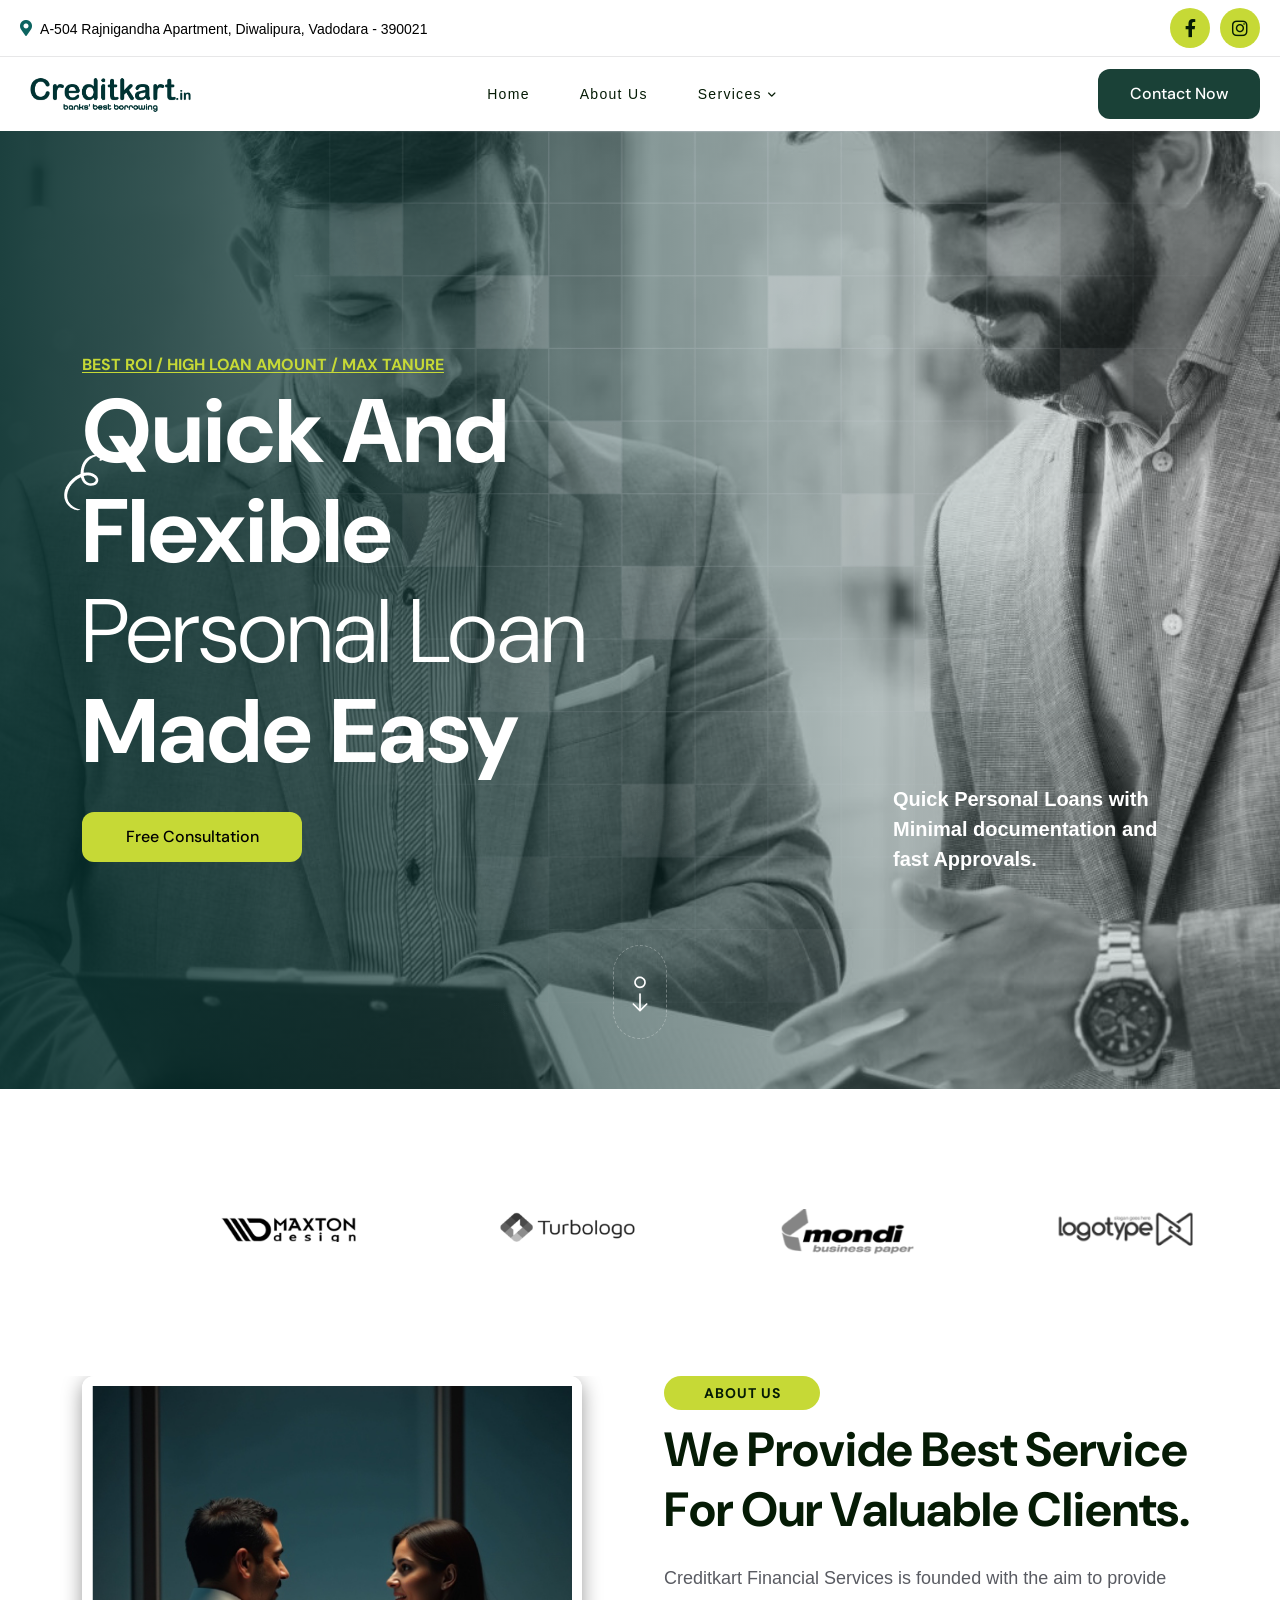
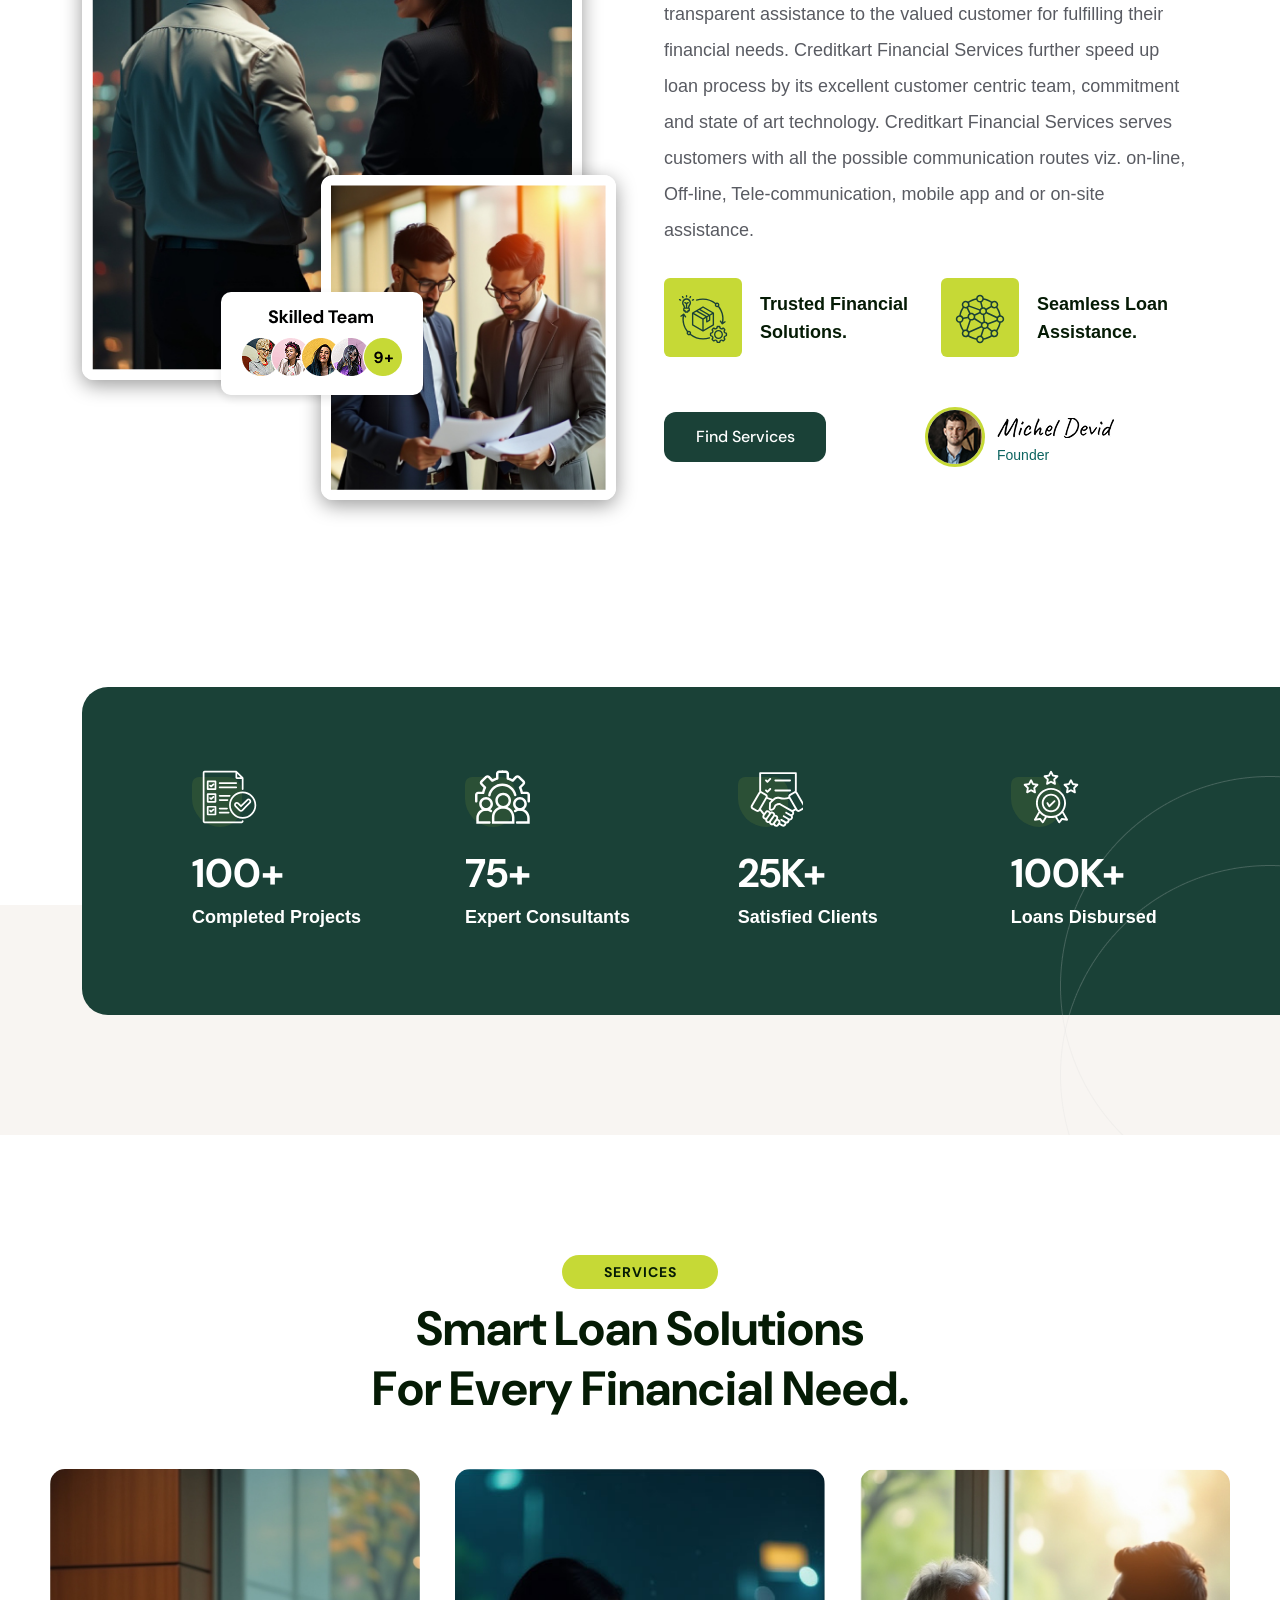
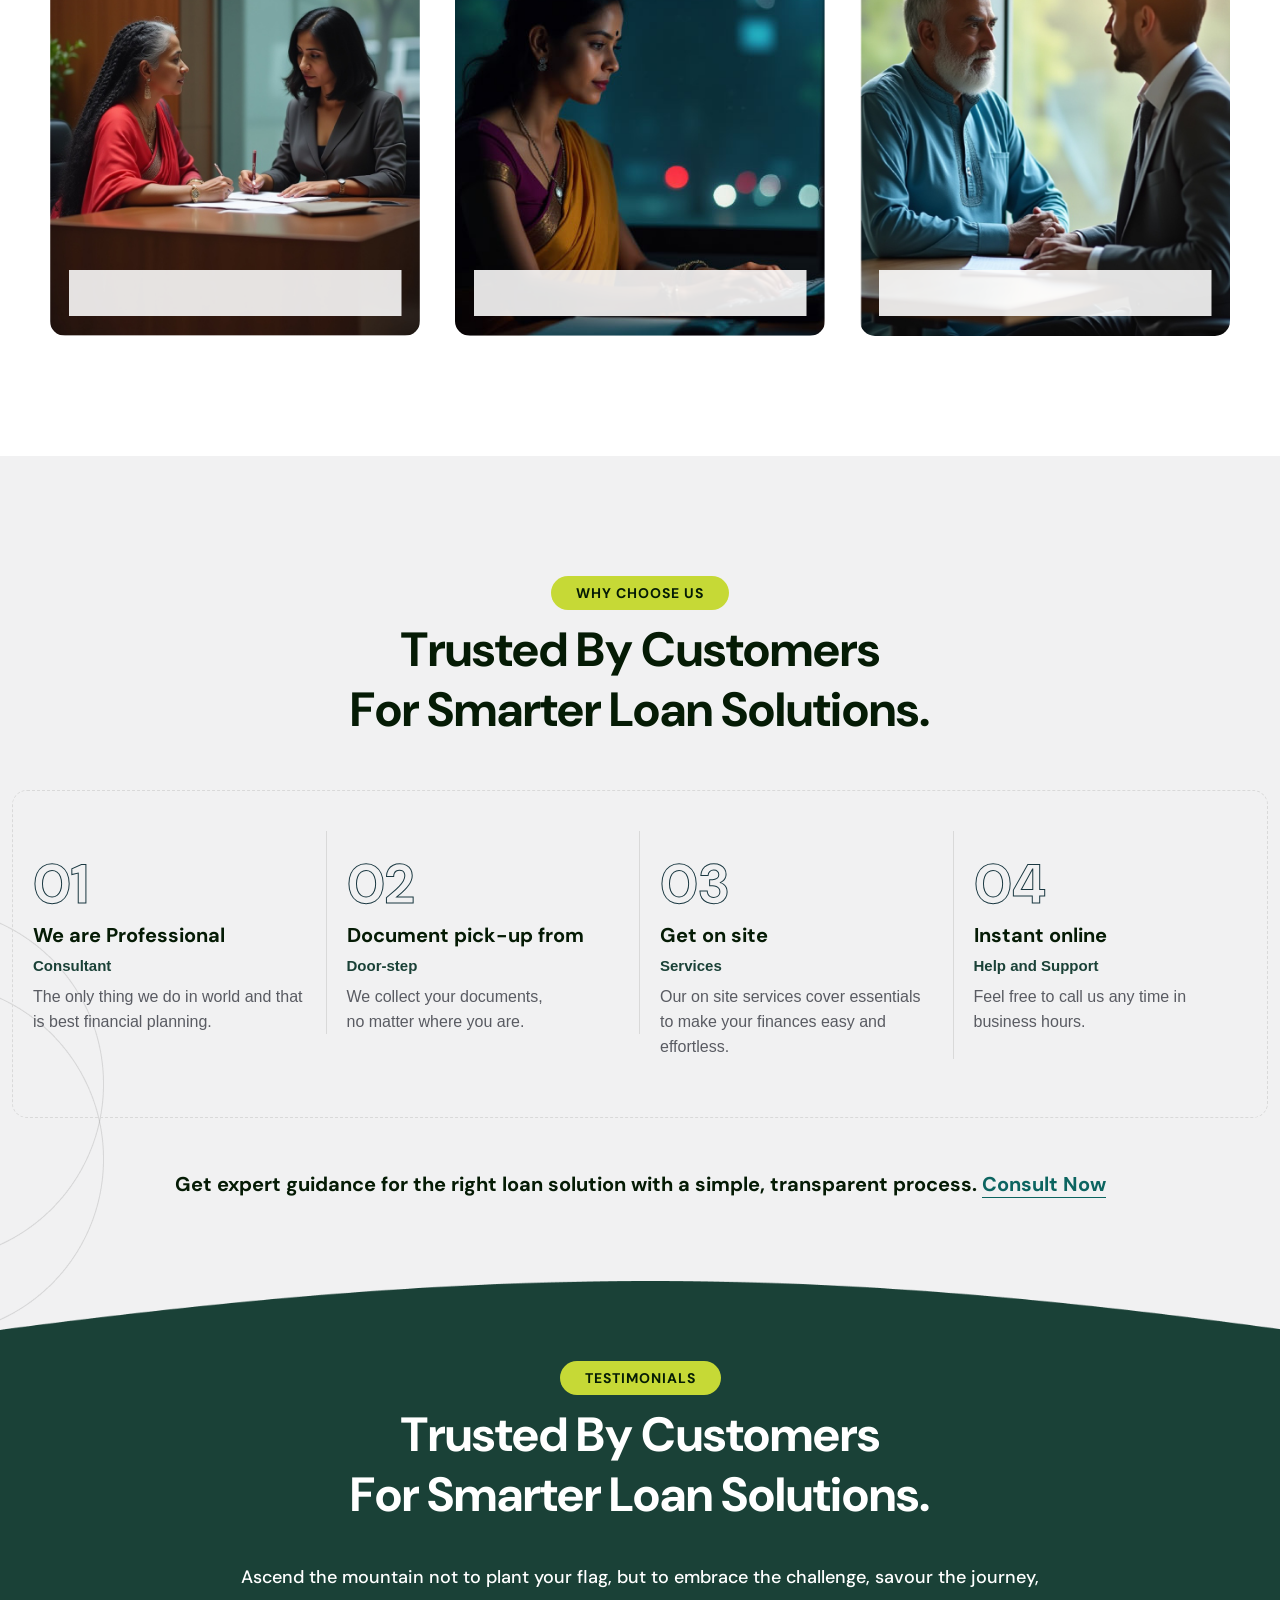
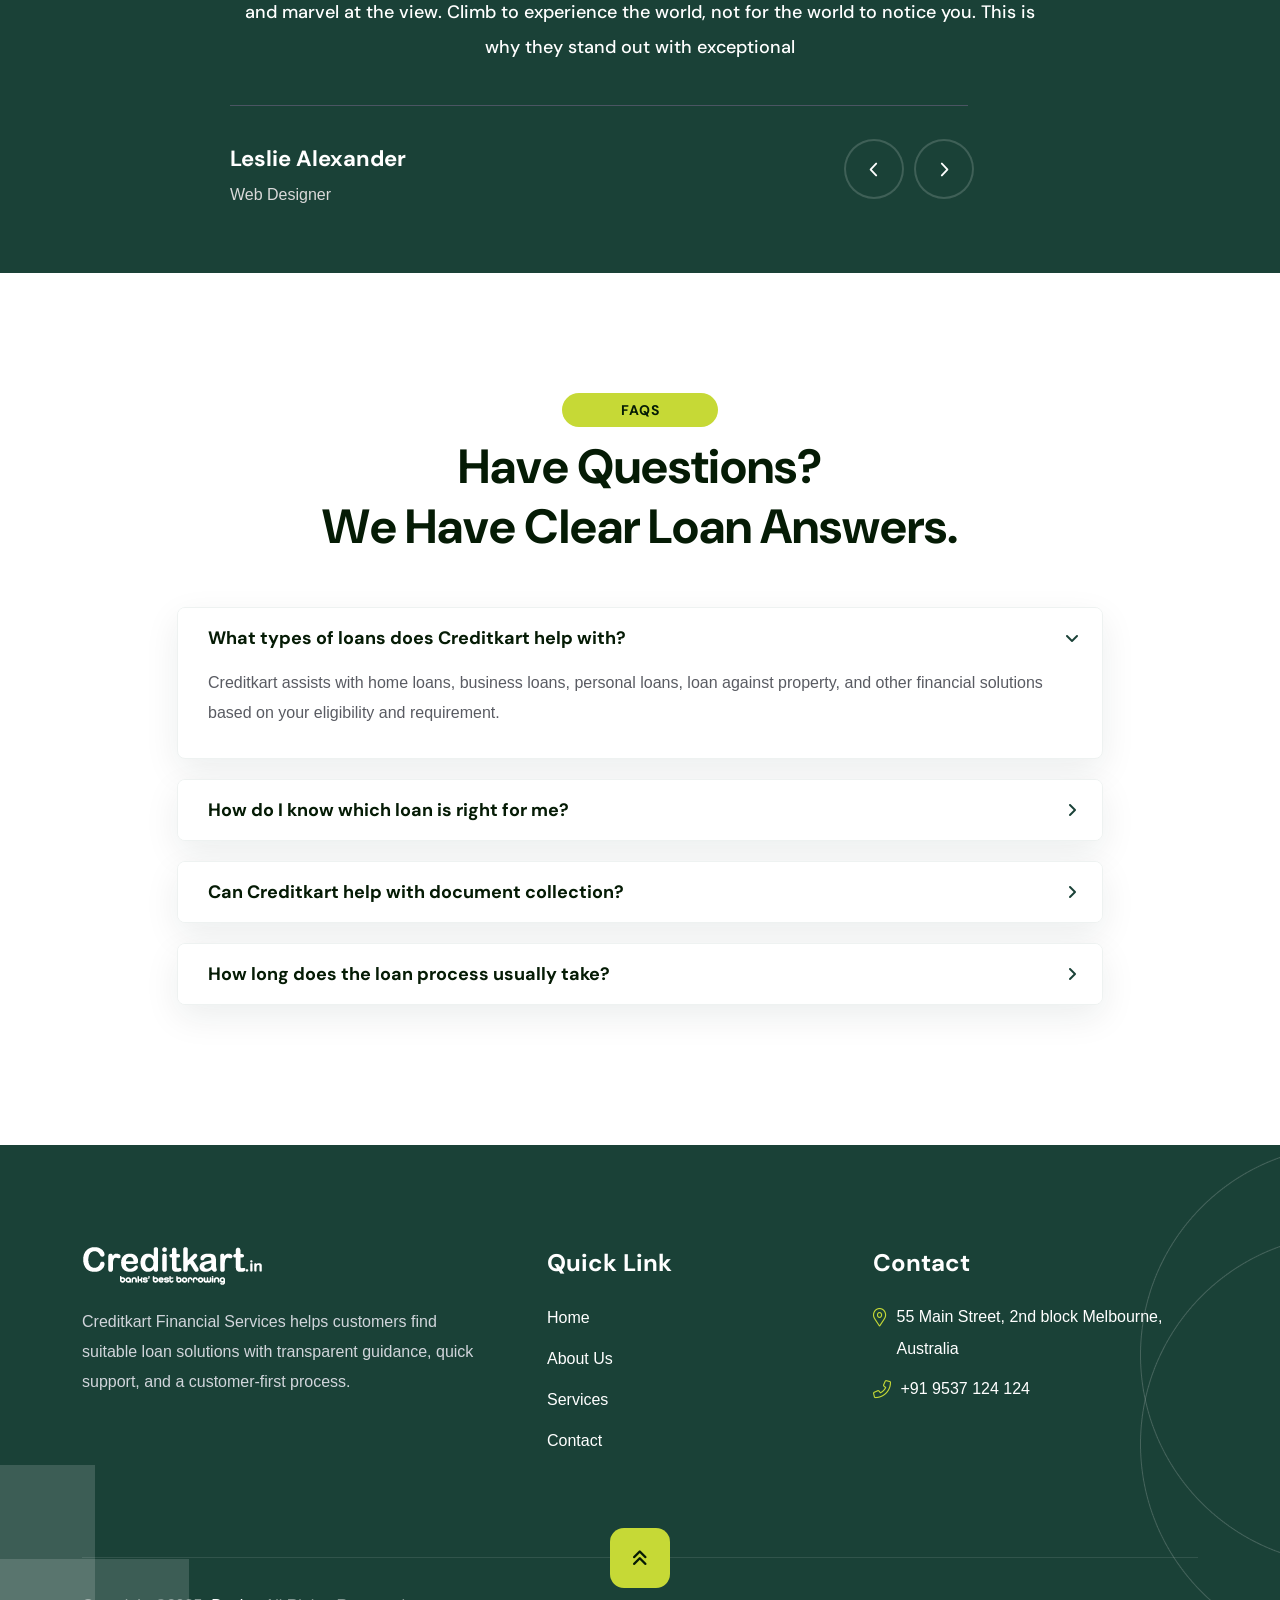
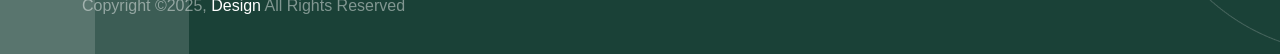
==== commit 6c6e63f5: "Responsive Changes of Home Page" ====
--- a/index.html
+++ b/index.html
@@ -213,7 +213,7 @@
                         <span>Personal Loan</span>
                         Made Easy
                       </h1>
-                      <a class="btn-one" data-animation="fadeInUp" data-delay=".8s" href="page-contact.html">free consultation</a>
+                      <a class="btn-one d-none-mobile" data-animation="fadeInUp" data-delay=".8s" href="page-contact.html">free consultation</a>
                     </div>
                   </div>
 
@@ -237,7 +237,7 @@
                         <span>Dream Home</span>
                         into Reality
                       </h1>
-                      <a class="btn-one" data-animation="fadeInUp" data-delay=".8s" href="page-contact.html">free consultation</a>
+                      <a class="btn-one  d-none-mobile" data-animation="fadeInUp" data-delay=".8s" href="page-contact.html">free consultation</a>
                     </div>
                   </div>
 
@@ -261,7 +261,7 @@
                         <span>Business Growth</span>
                         Every Business Need
                       </h1>
-                      <a class="btn-one" data-animation="fadeInUp" data-delay=".8s" href="page-contact.html">free consultation</a>
+                      <a class="btn-one d-none-mobile" data-animation="fadeInUp" data-delay=".8s" href="page-contact.html">free consultation</a>
                     </div>
                   </div>
 
@@ -285,7 +285,7 @@
                         <span>Business Growth</span>
                         Every Business Need
                       </h1>
-                      <a class="btn-one" data-animation="fadeInUp" data-delay=".8s" href="page-contact.html">free consultation</a>
+                      <a class="btn-one d-none-mobile" data-animation="fadeInUp" data-delay=".8s" href="page-contact.html">free consultation</a>
                     </div>
                   </div>
 
@@ -309,7 +309,7 @@
                         <span>Business Growth</span>
                         Every Business Need
                       </h1>
-                      <a class="btn-one" data-animation="fadeInUp" data-delay=".8s" href="page-contact.html">free consultation</a>
+                      <a class="btn-one  d-none-mobile" data-animation="fadeInUp" data-delay=".8s" href="page-contact.html">free consultation</a>
                     </div>
                   </div>
 
@@ -333,7 +333,7 @@
                         <span>Business Growth</span>
                         Every Business Need
                       </h1>
-                      <a class="btn-one" data-animation="fadeInUp" data-delay=".8s" href="page-contact.html">free consultation</a>
+                      <a class="btn-one  d-none-mobile" data-animation="fadeInUp" data-delay=".8s" href="page-contact.html">free consultation</a>
                     </div>
                   </div>
 
@@ -357,7 +357,7 @@
                         <span>Business Growth</span>
                         Every Business Need
                       </h1>
-                      <a class="btn-one" data-animation="fadeInUp" data-delay=".8s" href="page-contact.html">free consultation</a>
+                      <a class="btn-one d-none-mobile" data-animation="fadeInUp" data-delay=".8s" href="page-contact.html">free consultation</a>
                     </div>
                   </div>
 
@@ -381,7 +381,7 @@
                         <span>Business Growth</span>
                         Every Business Need
                       </h1>
-                      <a class="btn-one" data-animation="fadeInUp" data-delay=".8s" href="page-contact.html">free consultation</a>
+                      <a class="btn-one  d-none-mobile" data-animation="fadeInUp" data-delay=".8s" href="page-contact.html">free consultation</a>
                     </div>
                   </div>
 
@@ -1022,10 +1022,76 @@
     </section>
     <!-- FAQ area end here -->
 
+    <!-- Footer area start here -->
+    <footer class="main-footer footer-style-three pt-100">
+      <div class="container">
+        <div class="widgets-section">
+          <div class="row g-5 g-xl-0">
+            <div class="col-lg-5 footer-column">
+              <div class="footer-widget about-widget">
+                <div class="logo">
+                  <a href="index.html"><img src="images/logo-light.png" alt="Logo"></a>
+                </div>
+                <div class="widget-content">
+                  <p class="text">Creditkart Financial Services helps customers find suitable loan solutions with transparent guidance, quick support, and a customer-first process.</p>
+                </div>
+              </div>
+            </div>
+            <div class="col-lg-7">
+              <div class="row g-4 g-xl-0">
+                <div class="col-xl-6 footer-column">
+                  <div class="footer-widget links-widget">
+                    <h4 class="widget-title">Quick Link</h4>
+                    <div class="widget-content">
+                      <ul class="user-links">
+                        <li><a href="index.html">Home</a></li>
+                        <li><a href="page-about.html">About Us</a></li>
+                        <li><a href="page-services.html">Services</a></li>
+                        <li><a href="page-contact.html">Contact</a></li>
+                      </ul>
+                    </div>
+                  </div>
+                </div>
+                <div class="col-xl-6 footer-column">
+                  <div class="footer-widget links-widget contact-widget">
+                    <h4 class="widget-title">Contact</h4>
+                    <div class="widget-content">
+                      <ul class="user-links">
+                        <li>
+                          <i class="fa-light fa-location-dot"></i>
+                          <a href="#0">55 Main Street, 2nd block Melbourne, Australia</a>
+                        </li>
+                        <li>
+                          <i class="fa-light fa-phone-flip"></i>
+                          <a href="tel:+9537124124">+91 9537 124 124</a>
+                        </li>
+                      </ul>
+                    </div>
+                  </div>
+                </div>
+              </div>
+            </div>
+          </div>
+        </div>
+        <div class="footer-bottom">
+          <p class="copyright-text">Copyright ©2025, <a href="#0">Design</a> All Rights Reserved</p>
+          <button class="goTop-btn"><i class="fa-solid fa-angles-up"></i> <i class="fa-solid fa-angles-up"></i></button>
+        </div>
+      </div>
+      <div class="sec-shape">
+        <img class="animation__rotateY" src="images/shape/dual-circle420.png" alt="Image">
+      </div>
+      <div class="box-shape">
+        <div class="box1 wow slideInUp" data-wow-delay="200ms" data-wow-duration="1500ms"></div>
+        <div class="box2 wow slideInLeft" data-wow-delay="200ms" data-wow-duration="1500ms"></div>
+      </div>
+    </footer>
+    <!-- Footer area end here -->
+
   </div><!-- End Page Wrapper -->
 
   <div class="mobile-apply-bar">
-    <a class="btn-two mobile-apply-btn" href="page-contact.html">Apply Now</a>
+    <a class="btn-two mobile-apply-btn" href="page-contact.html">Free Consultation</a>
   </div>
 
   <script data-cfasync="false" src="../../cdn-cgi/scripts/5c5dd728/cloudflare-static/email-decode.min.js"></script><script src="js/jquery.js"></script>
--- a/css/style.css
+++ b/css/style.css
@@ -13093,11 +13093,6 @@
   max-width: 820px;
   margin-inline:auto;
 }
-@media (max-width: 1399.98px) {
-  .testimonial-section-two .content-column .inner-column {
-    margin-right: 0;
-  }
-}
 
 .clr-white{
   color:#ffffff;
@@ -13108,20 +13103,15 @@
 }
 
 .testimonial-block-two .text {
-  font-size: 22px;
-  line-height: 40px;
+  font-size: 18px;
+  line-height: 35px;
   font-weight: 500;
   color: var(--theme-color-white);
   font-family: var(--title-font);
   margin-bottom:40px;
   text-align: center;
 }
-@media (max-width: 575.98px) {
-  .testimonial-block-two .text {
-    font-size: 18px;
-    line-height: 32px;
-  }
-}
+
 .testimonial-block-two .info {
   display: -webkit-box;
   display: -ms-flexbox;
@@ -21325,16 +21315,56 @@
 }
 
 .sidebar-service-list {
-  background-color: var(--theme-color-gray);
-  padding: 45px 40px 30px;
-  margin: 0;
-}
+    background-color: var(--theme-color-gray);
+    padding: 24px;
+    margin: 0;
+    border-radius: 19px;
+}
+
 .sidebar-service-list .title {
   color: #0A1222;
   font-weight: 700;
   line-height: 34px;
   position: relative;
   margin-bottom: 30px;
+  margin-bottom: 0;
+}
+
+.srv-collapse-box{
+  padding-top: 24px;
+}
+
+.sidebar-service-list .sidebar-collapse-toggle {
+  -webkit-box-align: center;
+      -ms-flex-align: center;
+          align-items: center;
+  background: transparent;
+  border: 0;
+  color: inherit;
+  cursor: pointer;
+  display: -webkit-box;
+  display: -ms-flexbox;
+  display: flex;
+  font: inherit;
+  -webkit-box-pack: justify;
+      -ms-flex-pack: justify;
+          justify-content: space-between;
+  line-height: inherit;
+  padding: 0 0 12px;
+  text-align: left;
+  width: 100%;
+}
+.sidebar-service-list .sidebar-collapse-toggle i {
+  color: var(--theme-color2);
+  font-size: 18px;
+  -webkit-transition: -webkit-transform 300ms ease;
+  transition: -webkit-transform 300ms ease;
+  transition: transform 300ms ease;
+  transition: transform 300ms ease, -webkit-transform 300ms ease;
+}
+.sidebar-service-list .sidebar-collapse-toggle.collapsed i {
+  -webkit-transform: rotate(-90deg);
+          transform: rotate(-90deg);
 }
 .sidebar-service-list .title:before {
   background-color: #C6D936;
@@ -21399,14 +21429,26 @@
   color: var(--theme-color2);
 }
 .sidebar-service-list .form-control {
-  background-color: var(--theme-color-white);
-}
+    background-color: var(--theme-color-white);
+    border-radius: 16px;
+    padding: 16px;
+    height: calc(2.25rem + 21px);
+}
+.sidebar-service-list textarea.form-control{
+  min-height: 125px;
+}
+
+.sidebar-service-list .btn-two{
+    border-radius: 16px;
+}
+
 .sidebar-service-list .address li {
   color: #0A1222;
   font-family: var(--text-font);
   font-weight: 500;
   line-height: 44px;
 }
+.srv-collapse-box ul li:last-of-type{margin-bottom: 0;}
 
 .service-details-help {
   position: relative;
@@ -22901,6 +22943,39 @@
   font-size: 20px;
 }
 
+.home-faq-section {
+  background-color: #ffffff;
+}
+
+.home-faq-section .faq-accordion .accordion .accordion-item {
+  background-color: #ffffff;
+  border: 1px solid #eef2f1;
+  border-radius: 8px;
+  box-shadow: 0 12px 35px rgba(15, 39, 39, 0.08);
+}
+
+.home-faq-section .faq-accordion .accordion .accordion-item .accordion-header button {
+  color: var(--headings-color);
+  background-color: #fff;
+}
+
+.home-faq-section .faq-accordion .accordion .accordion-button {
+  background-color: #ffffff;
+}
+
+.home-faq-section .faq-accordion .accordion .accordion-button:not(.collapsed) {
+  background-color: #f7f9f8;
+  color: var(--theme-color1);
+}
+
+.home-faq-section .faq-accordion .accordion .accordion-button::before {
+  color: var(--theme-color2);
+}
+
+.home-faq-section .faq-accordion .accordion .accordion-item .accordion-body .text {
+  color: var(--text-color);
+}
+
 /*==================================================
 =            Bootstrap 5 Media Queries             =
 $grid-breakpoints: (
@@ -23019,8 +23094,172 @@
     margin-top:0;
   }
 }
+
+@media(max-width: 767px){
+  .sec-title .title {
+    font-size: 28px !important;
+    line-height: 38px !important;
+  }
+
+    .sec-title .text, .testimonial-block-two .text {
+      font-size: 16px;
+      line-height: 32px;
+    }
+
+    .mb-35 {
+    margin-bottom: 25px;
+}
+}
+
+@media (max-width: 575px) {
+  .about-section .image-column .inner-column {
+    margin-bottom: 0;
+  }
+
+  .about-section .image-column .inner-column .image2 {
+    display:none;
+  }
+
+  .about-section .image-column .inner-column .image1{
+    margin-inline:auto;
+  }
+}
 @media (max-width: 480px) {
-  .mobile-apply-bar {
+  .d-desktop{
+    display:none;
+  }
+  .d-mobile{
+    display:block;  
+  }
+  .btn-two {
+    min-width: 60px;
+    padding: 10px 10px;
+    font-size: 14px;
+    border-radius: 8px;
+    line-height: 14px;
+  }
+
+  .header-style-one .outer-box .info-box .btn-two, .header-style-seven .outer-box .info-box .btn-two, .header-style-six .outer-box .info-box .btn-two, .header-style-five .outer-box .info-box .btn-two, .header-style-four .outer-box .info-box .btn-two, .header-style-three .outer-box .info-box .btn-two, .header-style-two .outer-box .info-box .btn-two{
+    margin-left: 12px;
+  }
+
+  .logo {
+    width: 140px;
+  }
+
+  .mobile-menu .navigation li > a{
+    padding: 8px 15px;
+    font-size: 14px;
+  }
+
+  .contact-list-one{
+    padding: 20px 15px 20px;
+  }
+
+  .mobile-menu .nav-logo img {
+      max-height: 35px;
+  }
+  .banner-section .content-column .inner-column .title {
+    font-size: 20px;
+    line-height: 28px;
+  }
+
+  .banner-section .content-column .inner-column .sub-title{
+    font-size:11px;
+  }
+
+  .banner-section .content-column .inner-column .title{
+    margin-bottom:0;
+  }
+
+  .btn-one{
+    font-size: 14px;
+    padding: 12px;
+    border-radius:8px;
+  }
+
+  .sec-title .title{
+    font-size: 19px !important;
+    line-height: 27px !important;
+  }
+
+  .sec-title .text {
+    font-size: 15px !important;
+    line-height: 29px !important;
+  }
+
+  .about-block-two .item .con {
+    font-size: 15px;
+    line-height: 24px;
+  }
+
+  .about-block-two .item .icon {
+    --sz: 50px;
+  }
+
+  .about-block-two .item .icon svg {
+    --sz: 32px;
+  }
+
+  .ckt-block-two {
+    margin-top: 24px;
+  }
+
+  .funfact-block-two svg{
+    --sz:30px;
+    height: var(--sz);
+    width: var(--sz);
+  }
+
+  .funfact-block-two .inner-box .icon::after{
+    --sz: 30px;
+    width: var(--sz);
+    height: var(--sz);
+  }
+
+  .funfact-block-two .inner-box .content-box .title {
+    font-size: 24px !important;
+    line-height: 34px;
+  }
+
+  .funfact-block-two .inner-box .content-box .sub-title {
+      font-size: 13px;
+  }
+
+  .processing-block .inner-box .title{
+    font-size: 18px;
+    line-height: 20px;
+  }
+
+  .processing-block .inner-box .sub-title{
+    font-size: 14px;
+  }
+
+  .processing-block .inner-box .text{
+    line-height: 19px;
+    font-size: 13px;
+  }
+
+  .processing-section .sec-text{
+    font-size: 13px;
+    line-height: 24px;
+  }
+
+  .processing-block .inner-box .number{
+    font-size: 40px;
+    line-height: 50px;
+  }
+
+  .case-block .inner-box .content-box .sub-title{
+    font-size: 13px;
+  }
+
+  .funfact-block-two .inner-box {
+    padding: 10px;
+    text-align: center;
+  }
+
+    .mobile-apply-bar {
     position: fixed;
     left: 0;
     right: 0;
@@ -23044,16 +23283,16 @@
   }
 
   .pt-120 {
-    padding-top: 60px !important;
+    padding-top: 50px !important;
   }
   .pb-120 {
-    padding-bottom: 60px !important;
+    padding-bottom: 50px !important;
   }
   .mt-120 {
-    margin-top: 60px !important;
+    margin-top: 50px !important;
   }
   .mb-120 {
-    margin-bottom: 60px !important;
+    margin-bottom: 50px !important;
   }
   .pt-100 {
     padding-top: 50px !important;
@@ -23080,10 +23319,10 @@
     margin-bottom: 40px !important;
   }
   .pt-50 {
-    padding-top: 25px !important;
+    padding-top: 20px !important;
   }
   .pb-50 {
-    padding-bottom: 25px !important;
+    padding-bottom: 20px !important;
   }
   .pt-60 {
     padding-top: 30px !important;
@@ -23092,10 +23331,10 @@
     padding-bottom: 30px !important;
   }
   .mt-50 {
-    margin-top: 25px !important;
+    margin-top: 20px !important;
   }
   .mb-50 {
-    margin-bottom: 25px !important;
+    margin-bottom: 20px !important;
   }
   .mt-60 {
     margin-top: 30px !important;
@@ -23103,144 +23342,69 @@
   .mb-60 {
     margin-bottom: 30px !important;
   }
-
-  .sec-title .title{
-    font-size: 34px !important;
-    line-height: 45px !important;
-  }
-
+  
   .sec-title .text{
-    font-size: 16px !important;
-    line-height: 30px !important;
+    font-size: 13px !important;
+    line-height: 25px !important;
+    margin-top: 8px;
   }
 
   .about-block-two .item .con{
-    font-size: 16px;
-    line-height: 26px;
+    font-size: 13px;
+    line-height: 18px;
   }
 
   .about-block-two .item .icon{
-    --sz:60px;
+    --sz:40px;
   }
 
   .about-block-two .item .icon svg{
-    --sz: 38px;
+    --sz: 30px;
+  }
+
+  .about-block-two .item{
+    gap: 12px;
   }
 
   .banner-section .text{
-    margin-top: 20px;
-    font-size: 18px;
-  }
-}
-@media (max-width: 575px) {
-  .about-section .image-column .inner-column {
-    margin-bottom: 0;
-  }
-
-  .about-section .image-column .inner-column .image2 {
+    margin-top: 10px;
+    font-size: 12px;
+    line-height: 19px;
+  }
+
+  .banner-section .outer-box{
+    padding: 40px 0;
+  }
+
+  .d-none-mobile{
     display:none;
   }
 
-  .about-section .image-column .inner-column .image1{
-    margin-inline:auto;
-  }
-}
-@media (max-width: 480px) {
-  .d-desktop{
-    display:none;
-  }
-  .d-mobile{
-    display:block;  
-  }
-  .btn-two {
-    min-width: 60px;
-    padding: 10px 10px;
-    font-size: 14px;
-    border-radius: 8px;
+  .brand-block{
+    max-width:105px;
+  }
+
+  .sec-title .sub-title{
+    min-width: 120px;
+    padding: 7px 10px;
+    margin-bottom: 10px;
+    font-size: 10px;
     line-height: 14px;
   }
 
-  .header-style-one .outer-box .info-box .btn-two, .header-style-seven .outer-box .info-box .btn-two, .header-style-six .outer-box .info-box .btn-two, .header-style-five .outer-box .info-box .btn-two, .header-style-four .outer-box .info-box .btn-two, .header-style-three .outer-box .info-box .btn-two, .header-style-two .outer-box .info-box .btn-two{
-    margin-left: 12px;
-  }
-
-  .logo {
-    width: 140px;
-  }
-
-  .mobile-menu .navigation li > a{
-    padding: 8px 15px;
-    font-size: 14px;
-  }
-
-  .contact-list-one{
-    padding: 20px 15px 20px;
-  }
-
-  .mobile-menu .nav-logo img {
-      max-height: 35px;
-  }
-  .banner-section .content-column .inner-column .title {
-    font-size: 38px;
-    line-height: 50px;
-  }
-
-  .banner-section .content-column .inner-column .sub-title{
-    font-size:15px;
-  }
-
-  .btn-one{
-    font-size: 14px;
-    padding: 12px;
-    border-radius:8px;
-  }
-
-  .sec-title .title{
-    font-size: 28px !important;
-    line-height: 38px !important;
-  }
-
-  .sec-title .text {
-    font-size: 15px !important;
-    line-height: 29px !important;
-  }
-
-  .about-block-two .item .con {
-    font-size: 15px;
-    line-height: 24px;
-  }
-
-  .about-block-two .item .icon {
-    --sz: 50px;
-  }
-
-  .about-block-two .item .icon svg {
-    --sz: 32px;
-  }
-
-  .ckt-block-two {
-    margin-top: 24px;
-  }
-
-  .funfact-block-two svg{
-    --sz:45px;
-    height: var(--sz);
-    width: var(--sz);
-  }
-
-  .funfact-block-two .inner-box .content-box .title {
-    font-size: 28px;
-    line-height: 34px;
-  }
-
-  .funfact-block-two .inner-box .content-box .sub-title {
-      font-size: 14px;
-  }
-
-  .funfact-block-two .inner-box {
-    padding: 20px;
-    text-align: center;
-  }
+    .testimonial-block-two .text {
+      font-size: 13px;
+      line-height: 28px;
+    }
+
+    .mb-35{
+      margin-bottom:20px;
+    }
+
+    .testimonial-section-two{
+      margin-top: -30px;
+      padding-block: 50px;
+    }
 }
 @media (max-width: 420px) {
   .ckt-block-two{
@@ -23248,39 +23412,6 @@
   }
 }
 
-.home-faq-section {
-  background-color: #ffffff;
-}
-
-.home-faq-section .faq-accordion .accordion .accordion-item {
-  background-color: #ffffff;
-  border: 1px solid #eef2f1;
-  border-radius: 8px;
-  box-shadow: 0 12px 35px rgba(15, 39, 39, 0.08);
-}
-
-.home-faq-section .faq-accordion .accordion .accordion-item .accordion-header button {
-  color: var(--headings-color);
-  background-color: #fff;
-}
-
-.home-faq-section .faq-accordion .accordion .accordion-button {
-  background-color: #ffffff;
-}
-
-.home-faq-section .faq-accordion .accordion .accordion-button:not(.collapsed) {
-  background-color: #f7f9f8;
-  color: var(--theme-color1);
-}
-
-.home-faq-section .faq-accordion .accordion .accordion-button::before {
-  color: var(--theme-color2);
-}
-
-.home-faq-section .faq-accordion .accordion .accordion-item .accordion-body .text {
-  color: var(--text-color);
-}
-
 @media (max-width: 375px) {
   .brand-block{
     max-width:115px;
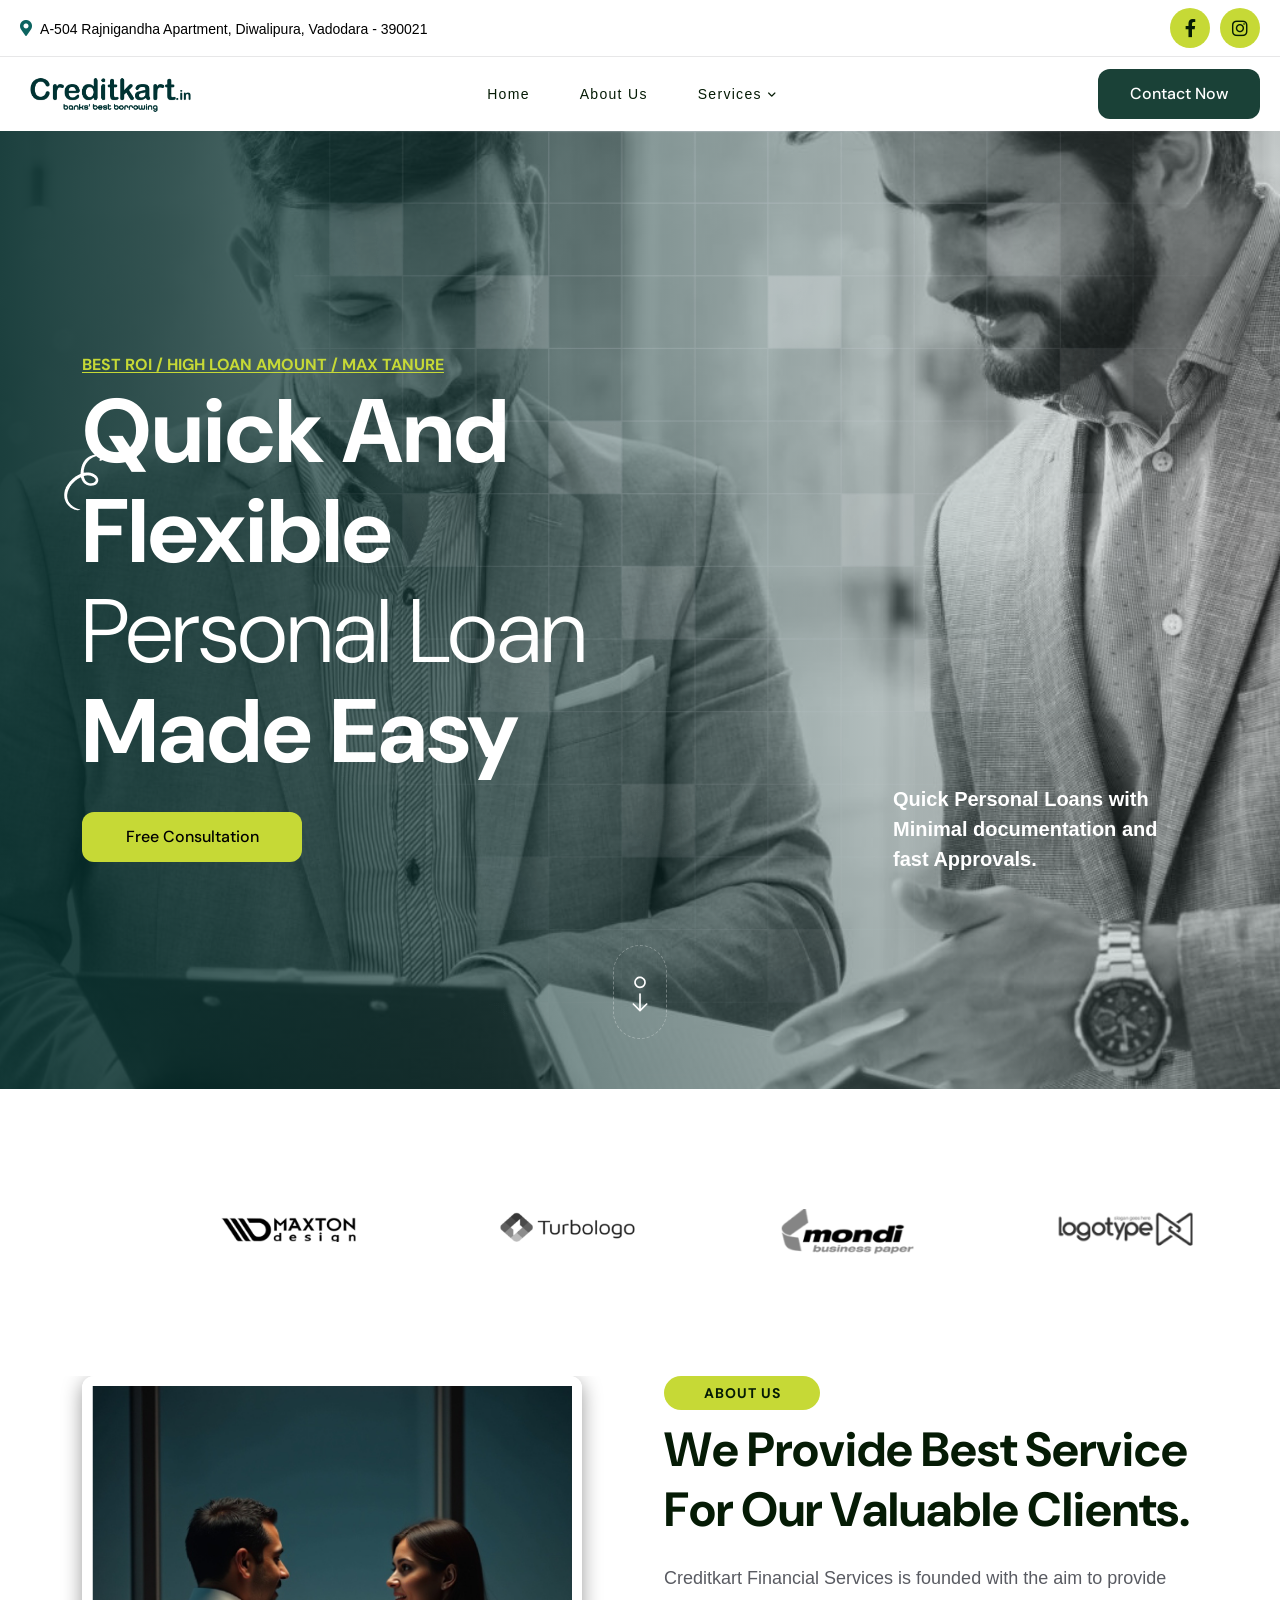
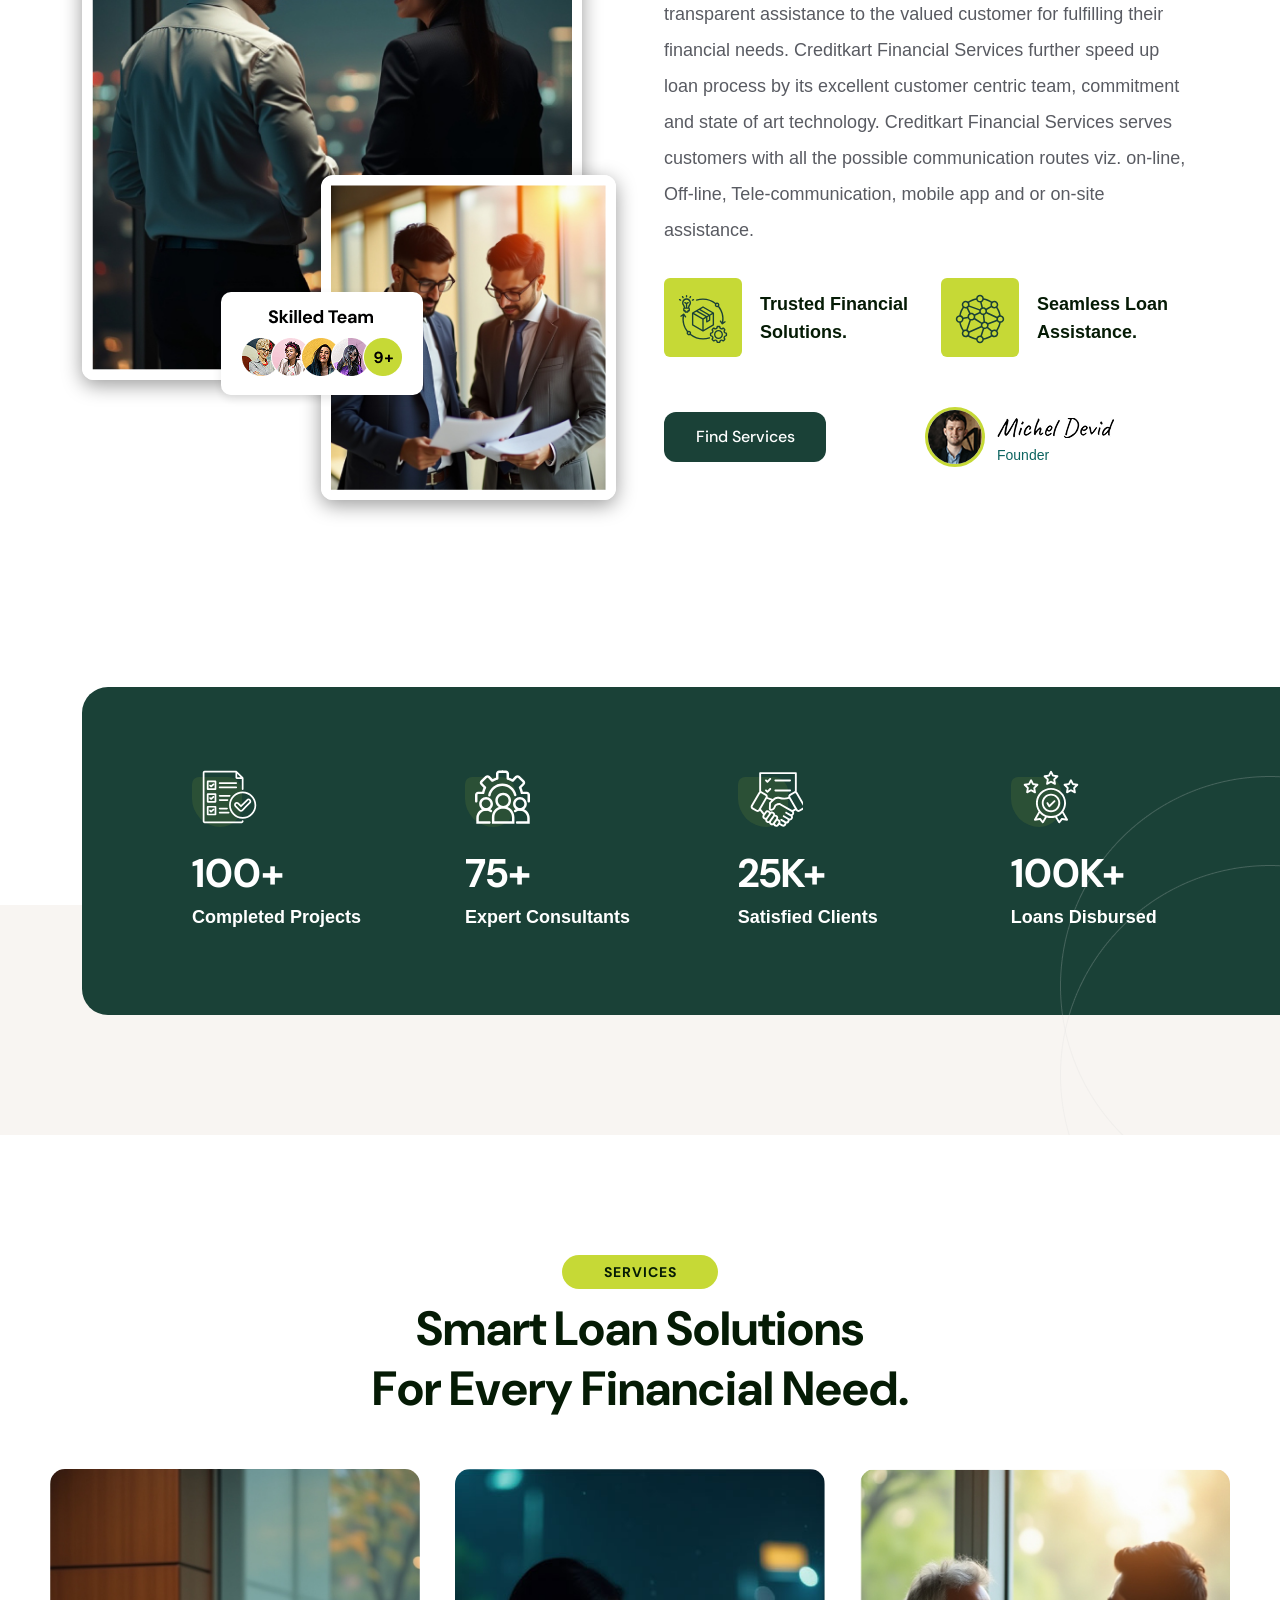
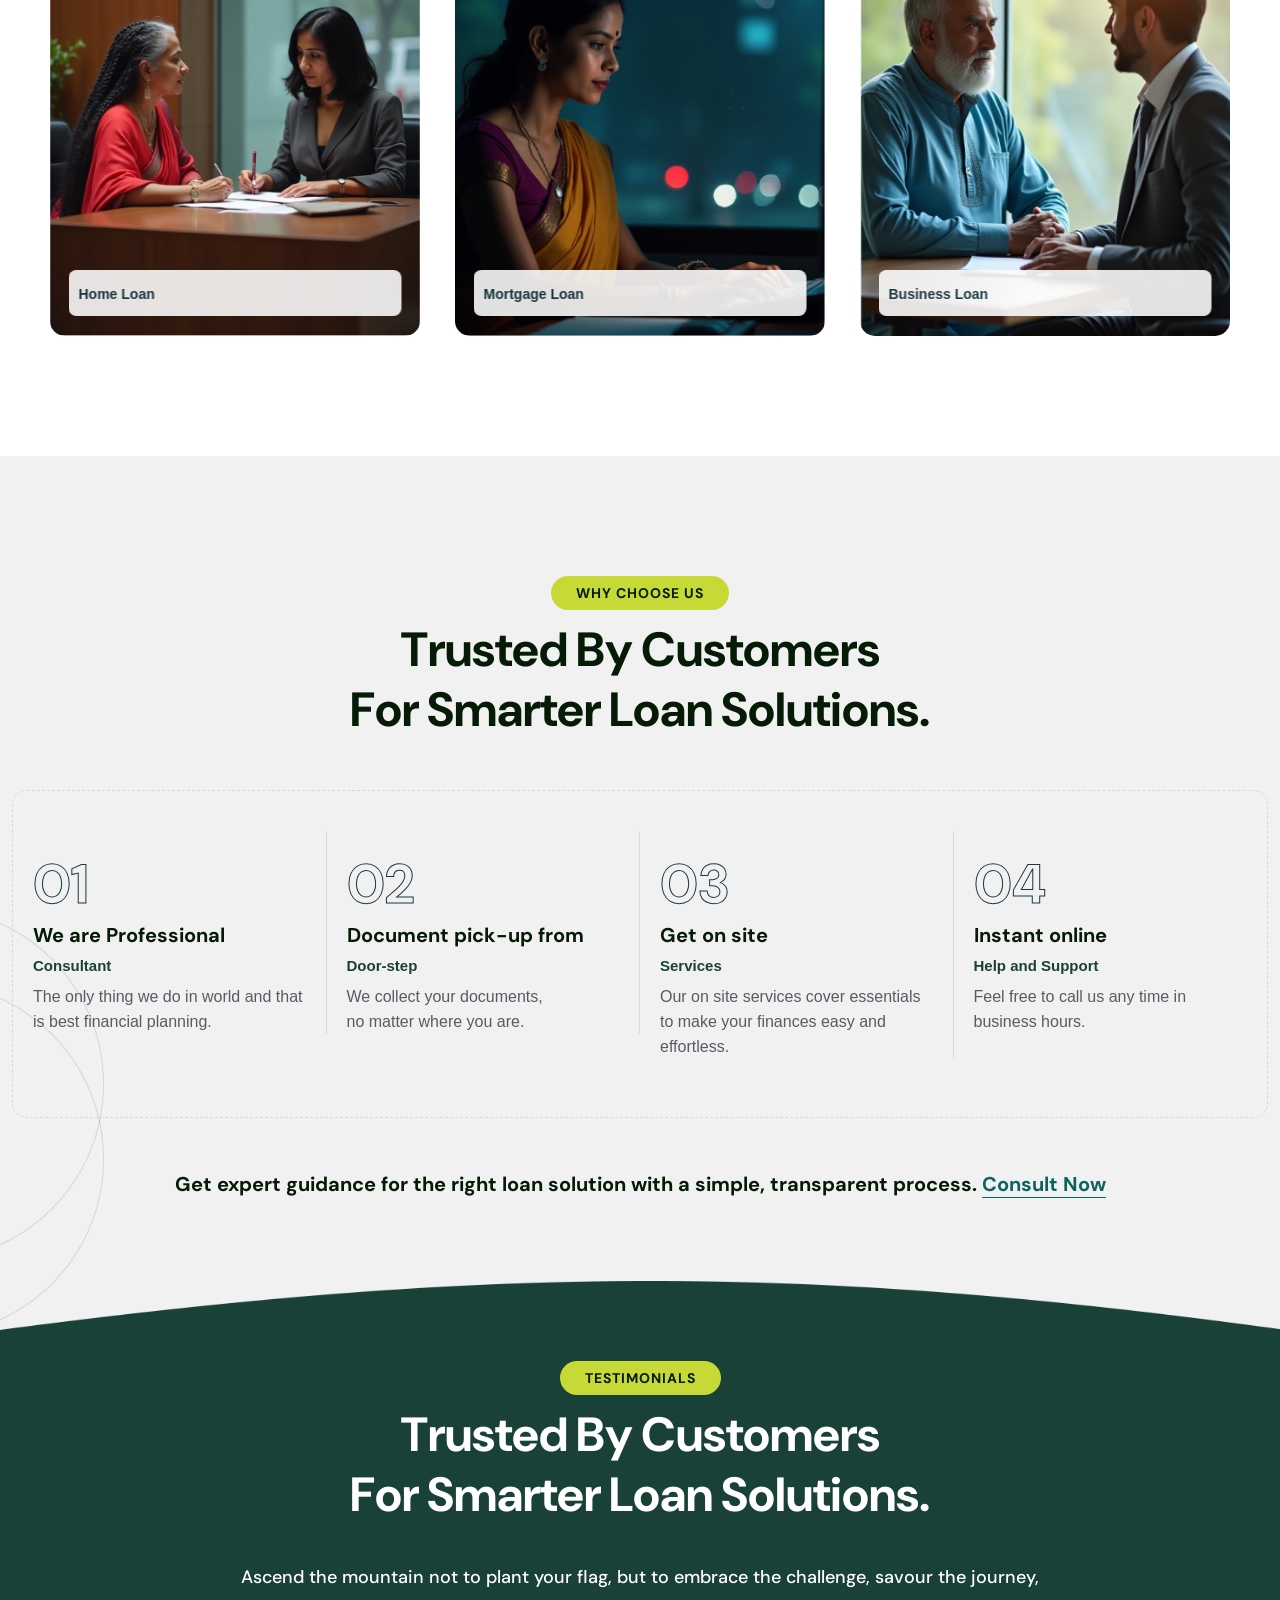
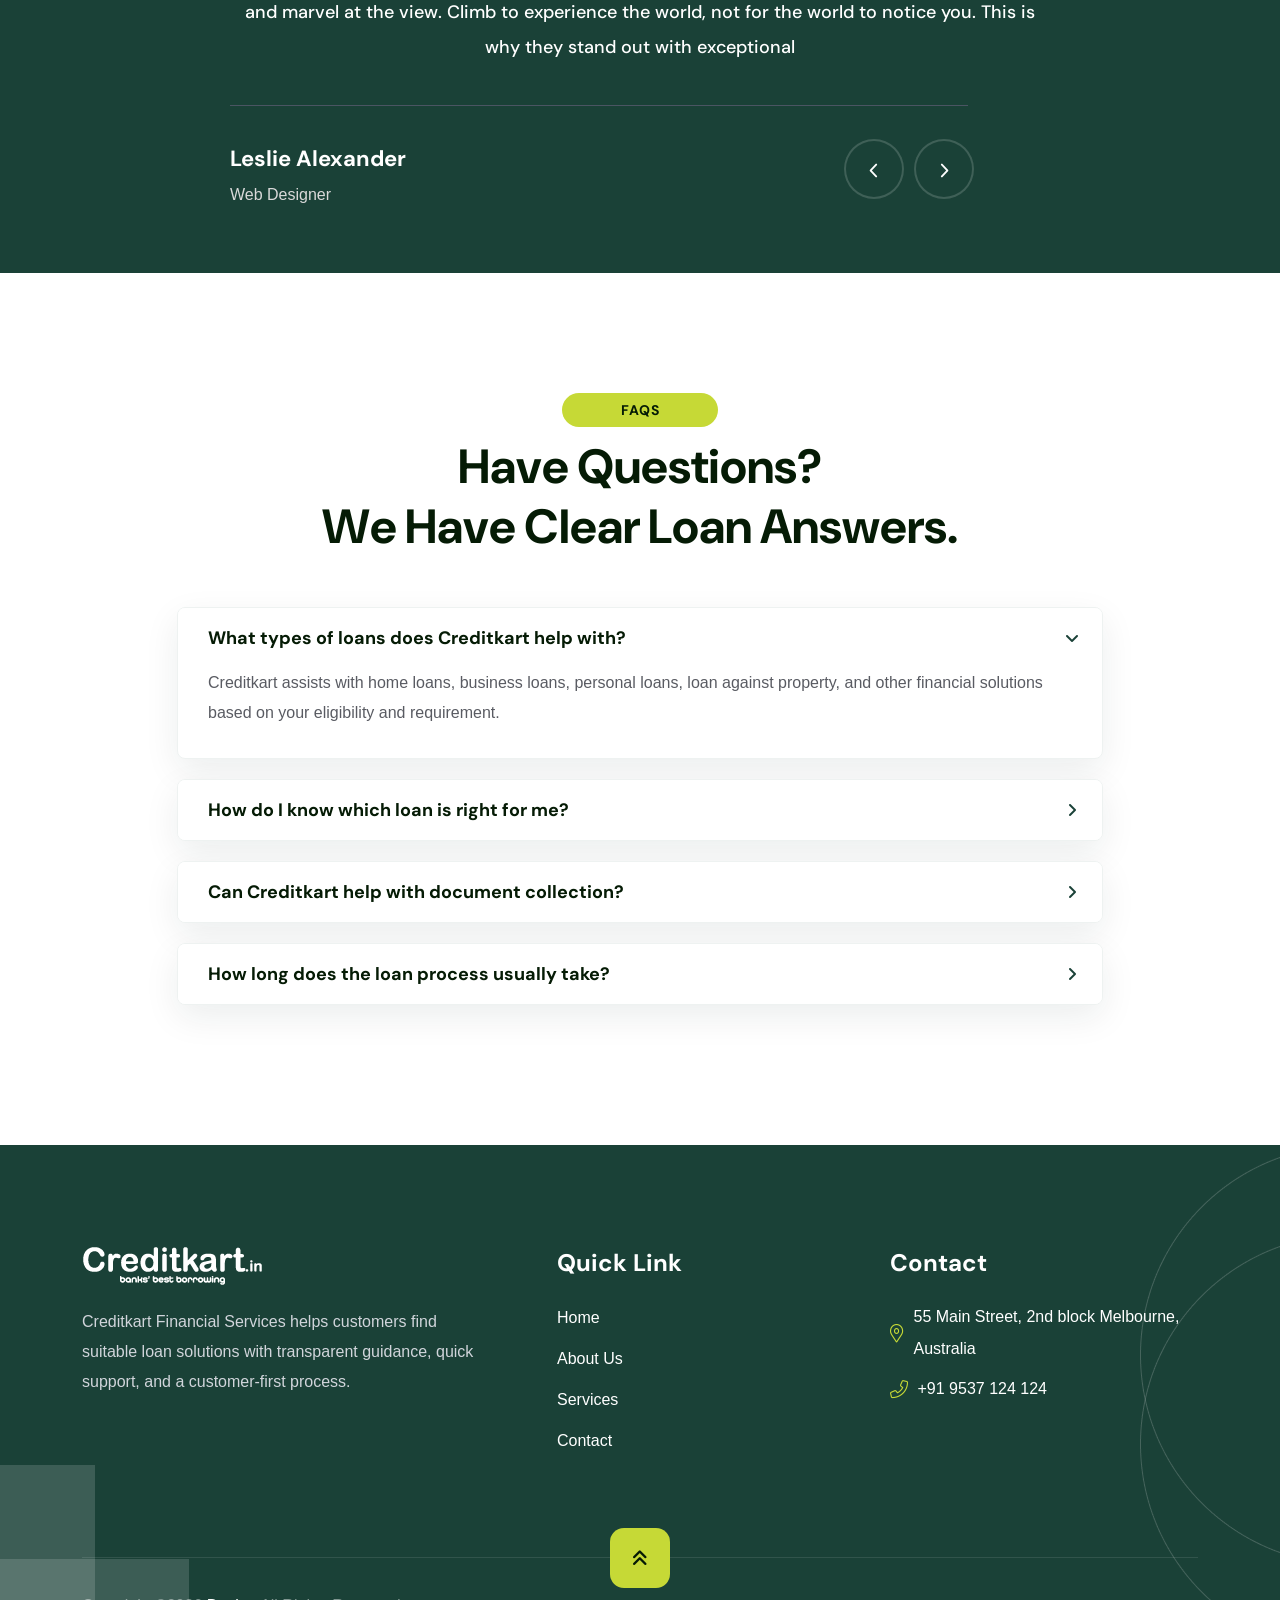
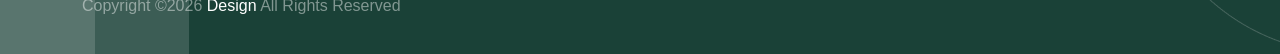
==== commit 3410aa9d: "- Home Page responsive is done - About Us Page responsive is done" ====
--- a/index.html
+++ b/index.html
@@ -1026,8 +1026,8 @@
     <footer class="main-footer footer-style-three pt-100">
       <div class="container">
         <div class="widgets-section">
-          <div class="row g-5 g-xl-0">
-            <div class="col-lg-5 footer-column">
+          <div class="row ">
+            <div class="col-lg-5 footer-column footer-para">
               <div class="footer-widget about-widget">
                 <div class="logo">
                   <a href="index.html"><img src="images/logo-light.png" alt="Logo"></a>
@@ -1038,8 +1038,8 @@
               </div>
             </div>
             <div class="col-lg-7">
-              <div class="row g-4 g-xl-0">
-                <div class="col-xl-6 footer-column">
+              <div class="row ">
+                <div class="col-md-6 footer-column footer-link">
                   <div class="footer-widget links-widget">
                     <h4 class="widget-title">Quick Link</h4>
                     <div class="widget-content">
@@ -1052,7 +1052,7 @@
                     </div>
                   </div>
                 </div>
-                <div class="col-xl-6 footer-column">
+                <div class="col-md-6 footer-column footer-link">
                   <div class="footer-widget links-widget contact-widget">
                     <h4 class="widget-title">Contact</h4>
                     <div class="widget-content">
@@ -1074,7 +1074,7 @@
           </div>
         </div>
         <div class="footer-bottom">
-          <p class="copyright-text">Copyright ©2025, <a href="#0">Design</a> All Rights Reserved</p>
+          <p class="copyright-text">Copyright ©<script>document.write(new Date().getFullYear())</script>  <a href="#0">Design</a> All Rights Reserved</p>
           <button class="goTop-btn"><i class="fa-solid fa-angles-up"></i> <i class="fa-solid fa-angles-up"></i></button>
         </div>
       </div>
--- a/css/style.css
+++ b/css/style.css
@@ -1667,6 +1667,15 @@
   clip-path: polygon(0 0, 100% 0, 100% 100%, 0 100%);
 }
 
+.table-rounded {
+  border-radius: 20px;
+  overflow: hidden;border: 1px solid rgba(var(--theme-color2-rgb), .16);
+}
+.table-rounded .table{margin-top: 0;border:0}
+
+.table-rounded tr:last-of-type th,
+.table-rounded tr:last-of-type td{border-bottom:0;box-shadow: none;}
+
 @-webkit-keyframes sway {
   0% {
     -webkit-transform: translateX(-20px);
@@ -13005,17 +13014,14 @@
   z-index: 2;
   bottom:14px;
 }
-@media (max-width: 575.98px) {
-  .testimonial-section-two .testimonial-slider-two .btn-wrp {
-    display: none;
-  }
-}
+
 .testimonial-section-two .testimonial-slider-two .testimonial-prev-two,
 .testimonial-section-two .testimonial-slider-two .testimonial-next-two {
   display: inline-block;
-  width: 60px;
-  height: 60px;
-  line-height: 58px;
+  --sz:60px;
+  width: var(--sz);
+  height: var(--sz);
+  line-height: var(--sz);
   text-align: center;
   border-radius: 50%;
   background-color: transparent;
@@ -17790,6 +17796,7 @@
   display: -ms-flexbox;
   display: flex;
   gap: 10px;
+  align-items:center;
 }
 .main-footer .footer-widget.contact-widget .user-links li i {
   color: var(--theme-color1);
@@ -18168,9 +18175,10 @@
 .footer-bottom .goTop-btn {
   overflow: hidden;
   display: inline-block;
-  width: 60px;
-  height: 60px;
-  line-height: 60px;
+  --sz:60px;
+  width: var(--sz);
+  height: var(--sz);
+  line-height: var(--sz);
   text-align: center;
   border-radius: 14px;
   color: var(--headings-color);
@@ -18190,8 +18198,8 @@
 .footer-bottom .goTop-btn i:first-child {
   position: absolute;
   top: 0;
-  left: 23px;
-}
+}
+
 .footer-bottom .goTop-btn i:last-child {
   -webkit-transform: translateY(60px);
           transform: translateY(60px);
@@ -20685,9 +20693,10 @@
   width: 50%;
 }
 .page-title .title {
-  font-size: 64px;
+  font-size: 50px;
   color: #ffffff;
-  margin-bottom: 17px;
+  line-height: 60px;
+  margin-bottom: 15px;
 }
 .page-title .text {
   position: relative;
@@ -21438,8 +21447,145 @@
   min-height: 125px;
 }
 
-.sidebar-service-list .btn-two{
-    border-radius: 16px;
+.sidebar-service-list .btn-two{border-radius: 10px;width: 100%;height: 48px;}
+
+/* Loan inquiry form */
+.loan-inquiry-form {
+  display: grid;
+  gap: 22px;
+}
+.loan-choice-group {
+  display: flex;
+  align-items: center;
+  column-gap: 10px;
+  margin: 0;gap: 10px;flex-wrap: wrap;
+  padding: 0;
+  border: 0;
+}
+.loan-choice-group--loan-type {
+  grid-template-columns: minmax(104px, 1fr) auto;
+  row-gap: 12px;
+}
+.loan-choice-group legend {
+  width: auto;
+  margin: 0;
+  padding: 0;
+  color: var(--theme-color2);
+  font-family: var(--title-font);
+  font-size: 16px;
+  font-weight: 600;
+  line-height: 1.35;display: block;width: 100%;
+}
+.custom-radio {
+  display: inline-flex;
+  align-items: center;
+  gap: 7px;
+  margin: 0;
+  color: var(--theme-color2);
+  cursor: pointer;
+  font-family: var(--title-font);
+  font-size: 16px;
+  line-height: 1.25;
+  white-space: nowrap;
+}
+.custom-radio input {
+  position: absolute;
+  width: 1px;
+  height: 1px;
+  margin: -1px;
+  overflow: hidden;
+  clip: rect(0, 0, 0, 0);
+}
+.custom-radio__mark {
+  display: inline-grid;
+  width: 18px;
+  height: 18px;
+  flex: 0 0 18px;
+  place-items: center;
+  border: 1.5px solid rgba(var(--theme-color2-rgb), .55);
+  border-radius: 50%;
+  background: var(--theme-color-white);
+  transition: border-color .2s ease, box-shadow .2s ease;
+}
+.custom-radio__mark::after {
+  width: 8px;
+  height: 8px;
+  content: "";
+  border-radius: 50%;
+  background: var(--theme-color1);
+  transform: scale(0);
+  transition: transform .2s ease;
+}
+.custom-radio input:checked + .custom-radio__mark {
+  border-color: var(--theme-color2);
+}
+.custom-radio input:checked + .custom-radio__mark::after {
+  transform: scale(1);
+}
+.custom-radio input:focus-visible + .custom-radio__mark {
+  outline: 3px solid rgba(var(--theme-color1-rgb), .4);
+  outline-offset: 2px;
+}
+.loan-form-field {
+  display: grid;
+  gap: 5px;
+}
+.loan-form-field label,
+.inquiry-consent {
+  color: var(--text-color);
+  font-family: var(--text-font);
+  font-size: 16px;
+  font-weight: 500;
+  line-height: 1.45;font-size: 13px;
+}
+
+.title-badge {
+  background: #c6d93661;
+  padding:3px 13px;font-size: 16px;
+  border-radius: 9px;
+}
+
+.loan-form-field label{
+  font-size: 16px;
+}
+
+.loan-form-field label em {
+  color: #dc3545;
+  font-style: normal;
+}
+.sidebar-service-list .loan-form-field .form-control {
+ height: 48px; padding: 10px 14px; border-radius: 10px; background-color: var(--theme-color-white);
+}
+
+.inquiry-consent {
+  display: flex;
+  align-items: flex-start;
+  gap: 8px;
+  margin-top: 2px;
+  cursor: pointer;
+}
+.inquiry-consent input {
+  width: 18px;
+  height: 18px;
+  flex: 0 0 18px;
+  margin: 3px 0 0;
+  accent-color: var(--theme-color2);
+}
+
+
+@media (max-width: 575.98px) {
+  .loan-choice-group,
+  .loan-choice-group--loan-type {
+    grid-template-columns: 1fr 1fr;
+    row-gap: 12px;
+  }
+  .loan-choice-group legend {
+    grid-column: 1 / -1;
+    grid-row: auto;
+  }
+  .loan-choice-group--loan-type .custom-radio:last-child {
+    grid-column: 2;
+  }
 }
 
 .sidebar-service-list .address li {
@@ -21448,8 +21594,67 @@
   font-weight: 500;
   line-height: 44px;
 }
+
+.loan-content-section {
+  margin-bottom: 42px;
+}
+
+.loan-content-section p,
+.loan-content-section li {
+  color: var(--text-color);
+}
+.loan-content-section ol,
+.loan-content-section ul {
+  display: grid;
+  gap: 12px;
+  padding-left: 22px;
+}
+
+.services-details__content ul{
+  list-style:disc;
+}
+.services-details__content li{
+  list-style: inherit;
+}
+.srv-collapse-box ul a span{
+      display: flex;
+    max-width: calc(100% - 64px);
+}
+
+.project-details__top .text > ul {
+  padding-left: 20px;
+  list-style: disc;
+}
+.project-details__top .text > ul li {
+  color: var(--text-color);
+  font-size: 15px;
+  line-height: 1.6;
+  list-style: disc;
+}
+
+.loan-details-table {
+  margin: 22px 0 0;
+  border: 1px solid rgba(var(--theme-color2-rgb), .16);
+}
+.loan-details-table th,
+.loan-details-table td {
+  padding: 13px 16px;
+  border-color: rgba(var(--theme-color2-rgb), .16);
+  vertical-align: middle;
+}
+.loan-details-table thead th,
+.loan-details-table tbody th {
+  color: var(--theme-color2);
+  font-family: var(--title-font);
+  font-weight: 700;
+}
+.loan-details-table thead th {
+  background: var(--theme-color-light-green);
+}
+
 .srv-collapse-box ul li:last-of-type{margin-bottom: 0;}
-
+.benefit-list strong{font-weight: 600;}
+.benefit-list .text{font-size: 15px;line-height: 1.6;}
 .service-details-help {
   position: relative;
   display: block;
@@ -23020,6 +23225,10 @@
     line-height: 50px !important;
   }
 
+  .footer-bottom .goTop-btn {
+    --sz:50px;
+  }
+
   .sec-title .text{
     margin-top:15px;
   }
@@ -23059,6 +23268,10 @@
     justify-content: center;
   }
 
+  .page-title{
+    padding-block:80px;
+  }
+
   .ckt-block-two{
     display: flex;
     justify-content: center;
@@ -23073,6 +23286,10 @@
     text-align: center;
   }
 
+  .page-title .title{
+    font-size:40px;
+  }
+
   .pt-120{
     padding-top:80px !important;
   }
@@ -23092,6 +23309,14 @@
 
   .funfact-col{
     margin-top:0;
+  }
+
+  .col-mt{
+    margin-top:30px;
+  }
+ 
+  .small-title{
+    text-align:center;
   }
 }
 
@@ -23108,7 +23333,35 @@
 
     .mb-35 {
     margin-bottom: 25px;
-}
+   }
+
+  .testimonial-block-two .info .title{
+    font-size: 18px;
+    line-height: 20px;
+  }
+
+  .footer-style-three .footer-link{
+    margin-top:30px;
+  }
+
+  .main-footer .widget-content .text{
+    margin-bottom:0;
+  }
+
+  .page-title .title{
+    font-size: 30px;
+    line-height: 32px;
+    margin-bottom: 0;
+  }
+
+  .testimonial-block-two .info .sub-title{
+    font-size:15px;
+  }
+
+  .testimonial-section-two .testimonial-slider-two .testimonial-prev-two,
+  .testimonial-section-two .testimonial-slider-two .testimonial-next-two {
+    --sz:50px;
+  }
 }
 
 @media (max-width: 575px) {
@@ -23139,8 +23392,91 @@
     line-height: 14px;
   }
 
+  .page-title {
+    padding-block: 50px;
+  }
+
   .header-style-one .outer-box .info-box .btn-two, .header-style-seven .outer-box .info-box .btn-two, .header-style-six .outer-box .info-box .btn-two, .header-style-five .outer-box .info-box .btn-two, .header-style-four .outer-box .info-box .btn-two, .header-style-three .outer-box .info-box .btn-two, .header-style-two .outer-box .info-box .btn-two{
     margin-left: 12px;
+  }
+
+  .testimonial-section-two .testimonial-slider-two .testimonial-prev-two, .testimonial-section-two .testimonial-slider-two .testimonial-next-two {
+    --sz: 45px;
+  }
+
+  .testimonial-section-two .testimonial-slider-two .testimonial-prev-two, .testimonial-section-two .testimonial-slider-two .testimonial-next-two {
+    --sz: 45px;
+  }
+
+  .testimonial-block-two .info .title {
+    font-size: 16px;
+    line-height: 16px;
+    text-align:center;
+  }
+
+  .footer-bottom .goTop-btn i{
+    font-size: 14px;
+  }
+
+  .footer-bottom .goTop-btn{
+    border-radius: 10px;
+    --sz: 40px;
+  }
+
+  .footer-bottom .copyright-text {
+    font-size: 13px;
+  }
+
+  .testimonial-block-two .info .sub-title{
+    font-size:13px;
+    text-align:center;
+  }
+
+  .home-faq-section .faq-accordion .accordion .accordion-item .accordion-header button{
+    padding-bottom:0;
+    padding-inline:10px;
+  }
+
+  .faq-accordion .accordion .accordion-item .accordion-body{
+    padding-inline:10px;
+  }
+
+  .faq-accordion .accordion .accordion-item .accordion-header button {
+    font-size: 16px;
+  }
+
+  .user-links li{
+    margin-bottom: 5px;
+    line-height: 28px;
+  }
+
+  .user-links li a{
+    font-size: 14px;
+    line-height: 14px;
+  }
+
+  .main-footer .widget-content .text{
+    font-size: 14px;
+    line-height: 24px;
+    margin-top:10px;
+  }
+
+  .main-footer .widget-title {
+    margin-bottom: 10px;
+    font-size: 18px;
+  }
+
+  .faq-accordion .accordion .accordion-item .accordion-body .text {
+    font-size: 13px;
+    line-height: 24px;
+  }
+
+  .testimonial-section-two .testimonial-slider-two .btn-wrp{
+    display:none;
+  }
+
+  .testimonial-block-two .info div{
+    width:100%;
   }
 
   .logo {
@@ -23392,19 +23728,32 @@
     line-height: 14px;
   }
 
-    .testimonial-block-two .text {
-      font-size: 13px;
-      line-height: 28px;
-    }
-
-    .mb-35{
-      margin-bottom:20px;
-    }
-
-    .testimonial-section-two{
-      margin-top: -30px;
-      padding-block: 50px;
-    }
+  .testimonial-block-two .text {
+    font-size: 13px;
+    line-height: 28px;
+  }
+
+  .mb-35{
+    margin-bottom:20px;
+  }
+
+  .testimonial-section-two{
+    margin-top: -30px;
+    padding-block: 50px;
+  }
+
+  body{
+    height: calc(100dvh - 50px);
+  }
+
+  .page-wrapper{
+    height:100%;
+  }
+
+  .page-title .title{
+    font-size: 20px;
+    line-height: 26px;
+  }
 }
 @media (max-width: 420px) {
   .ckt-block-two{
